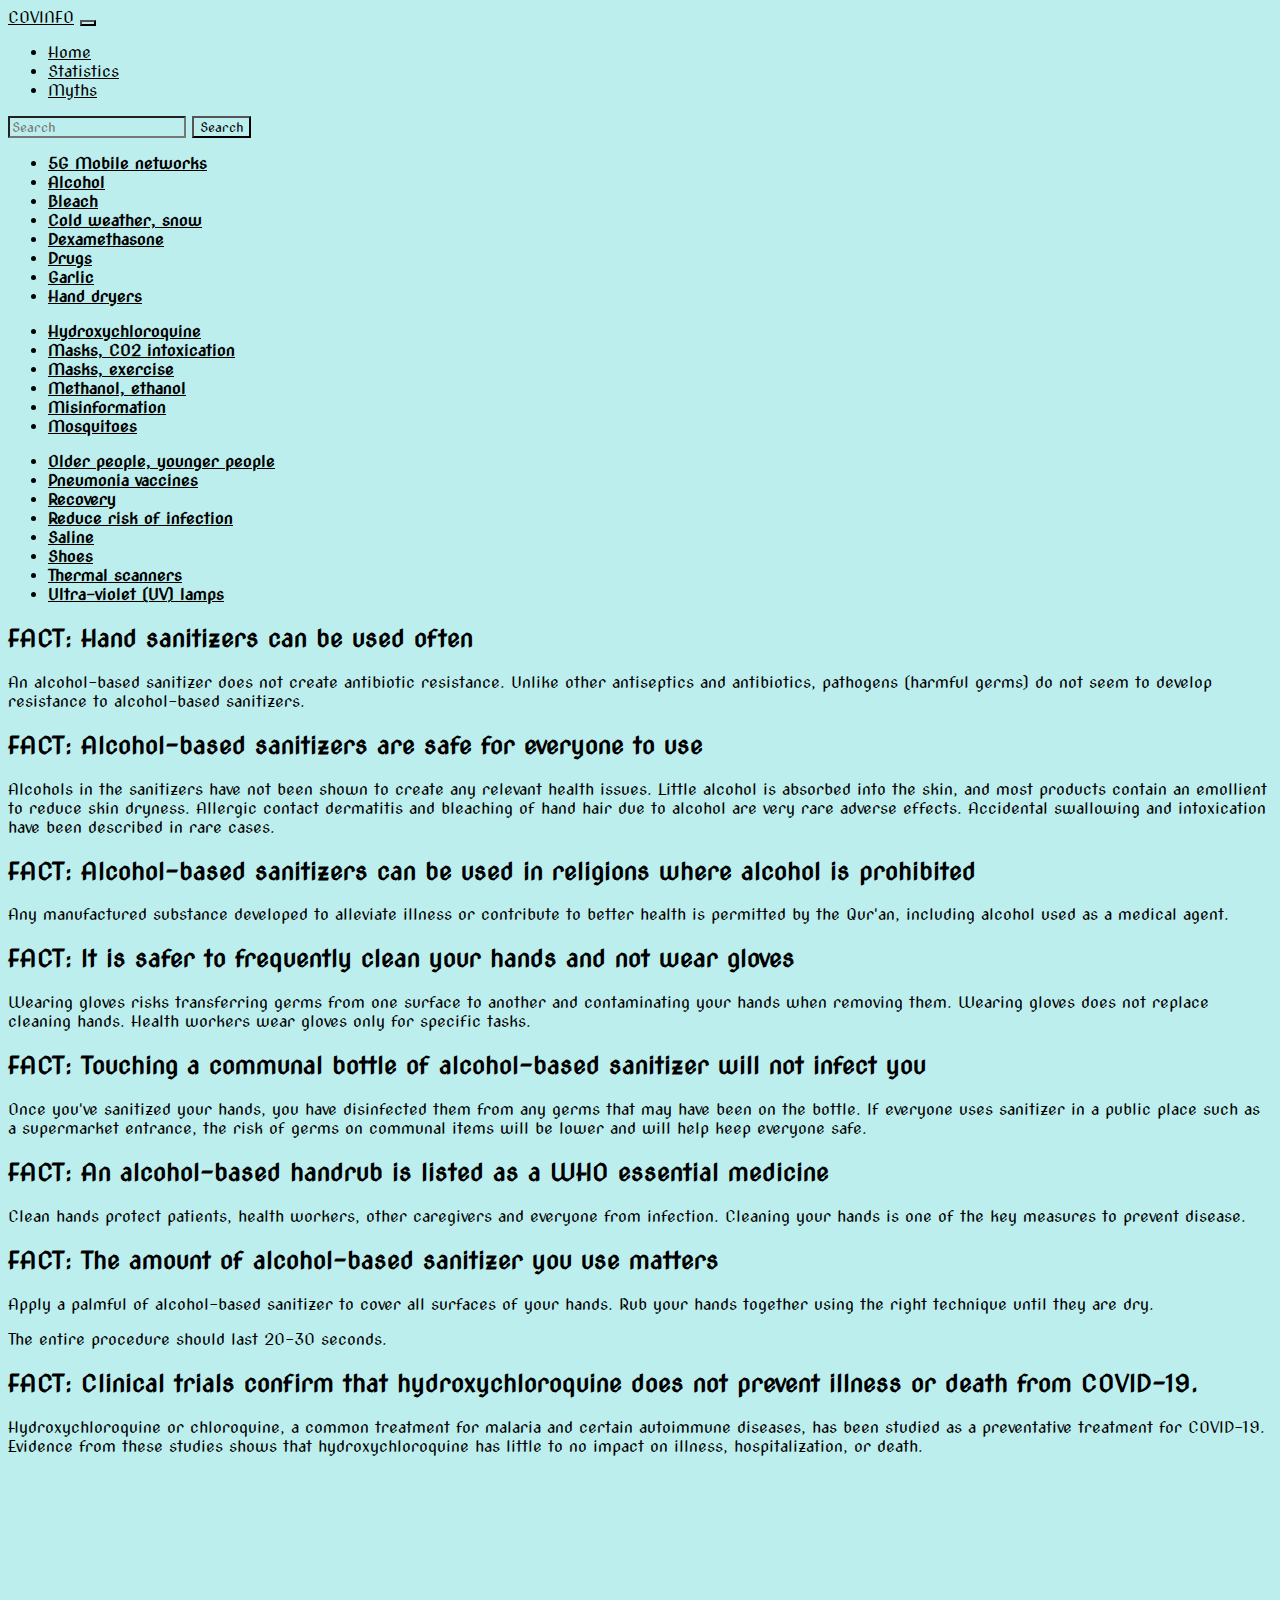
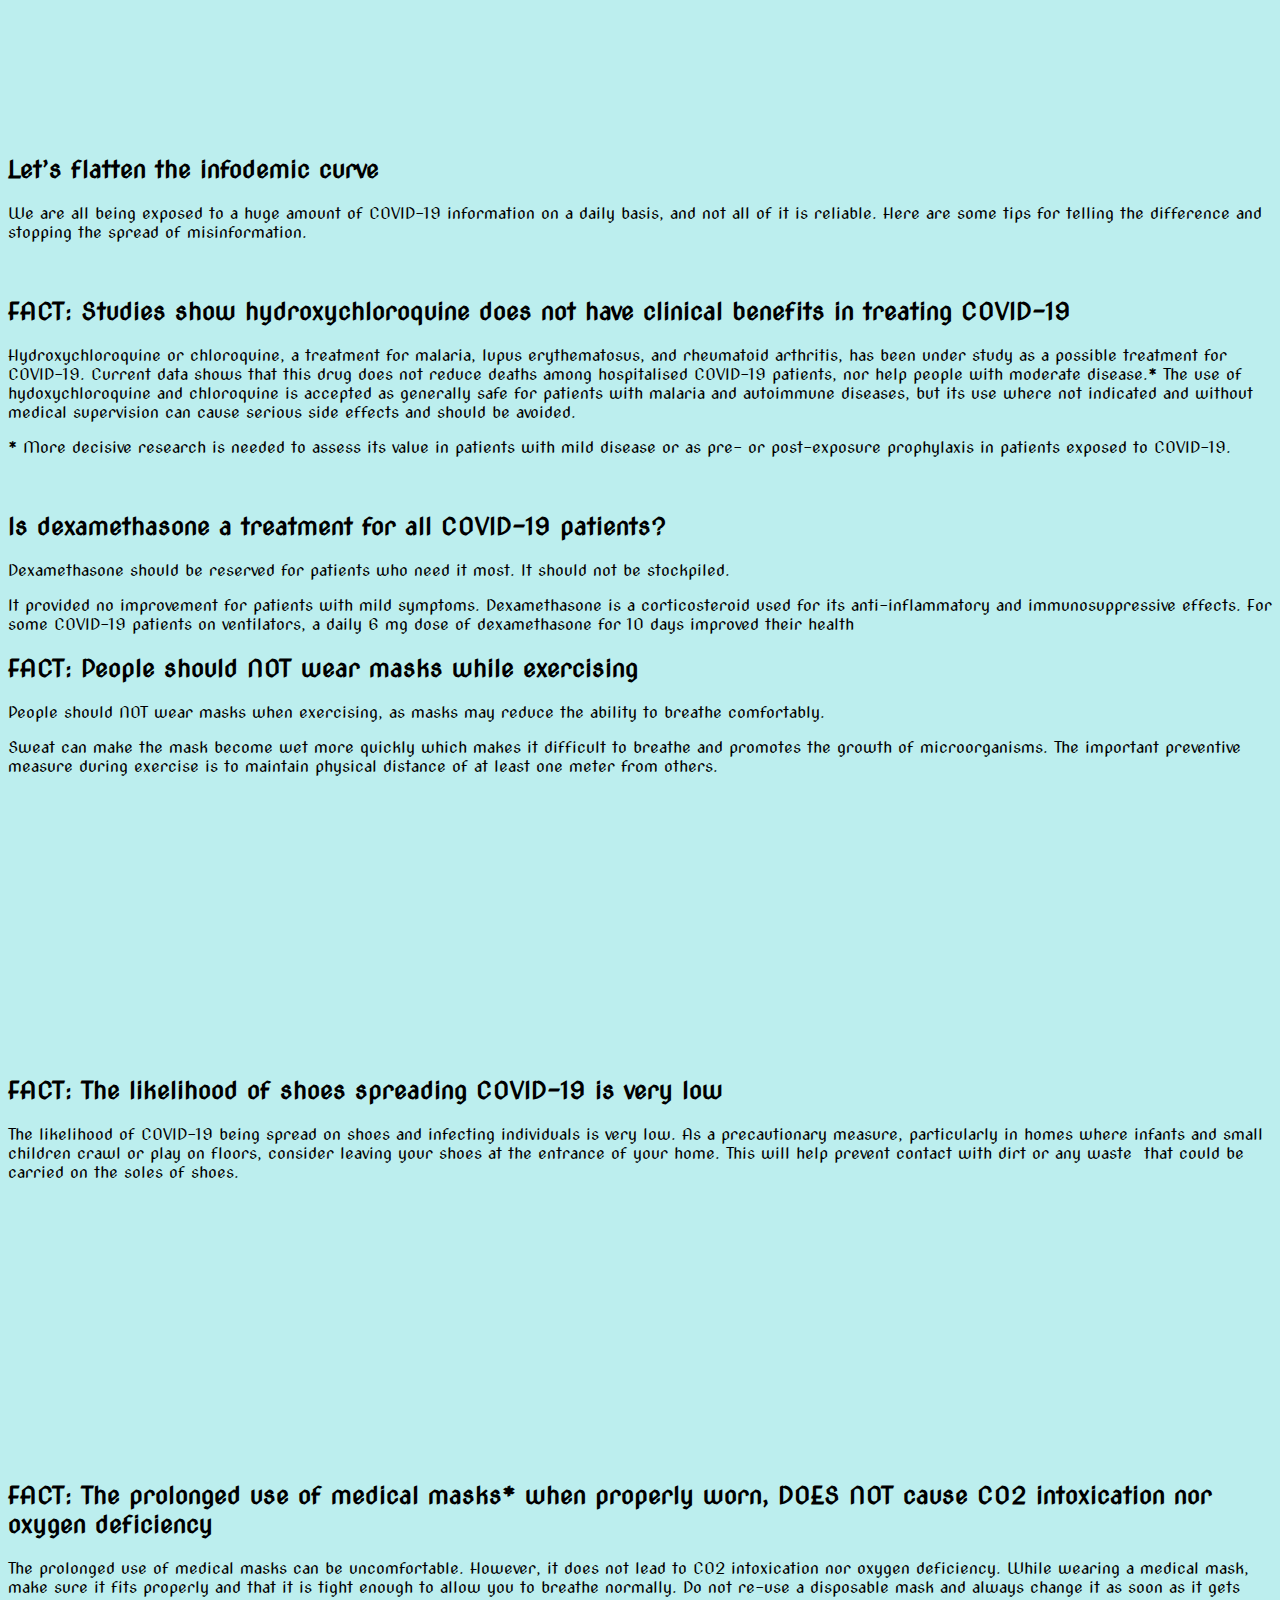
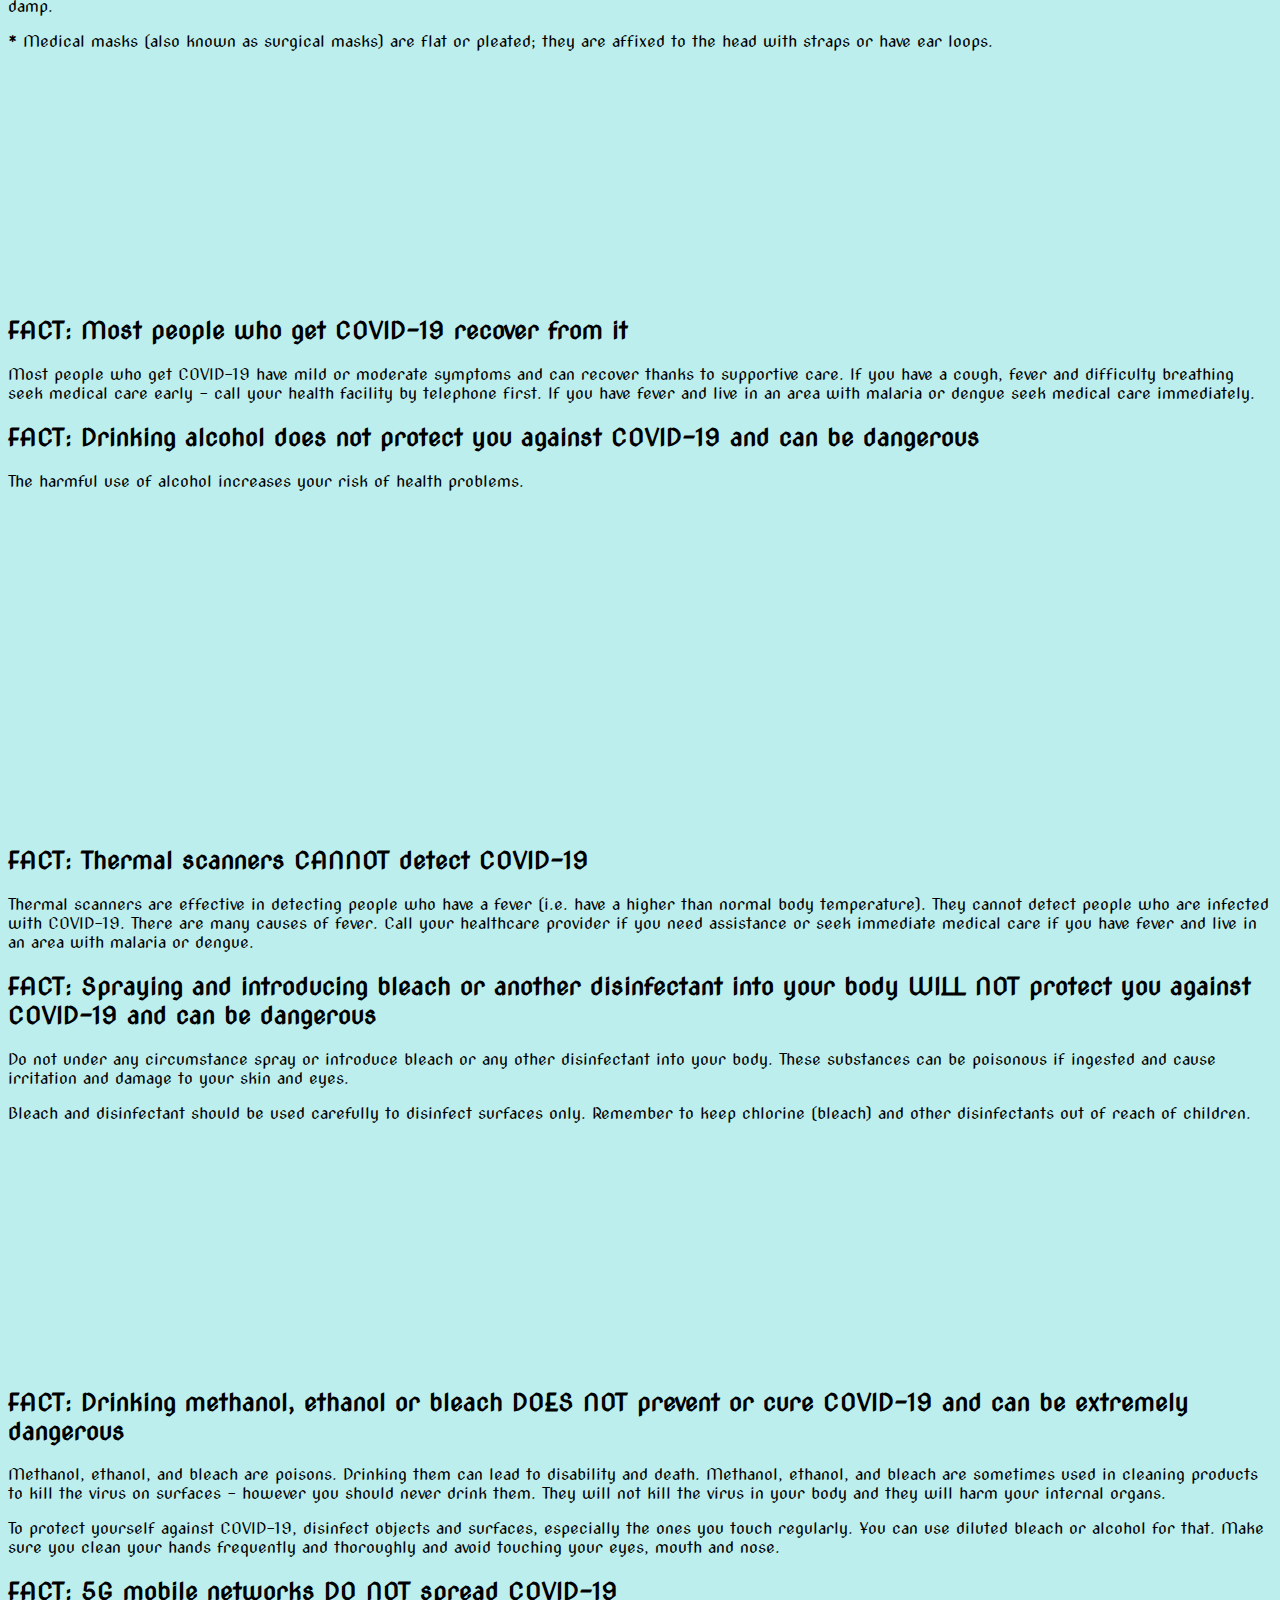
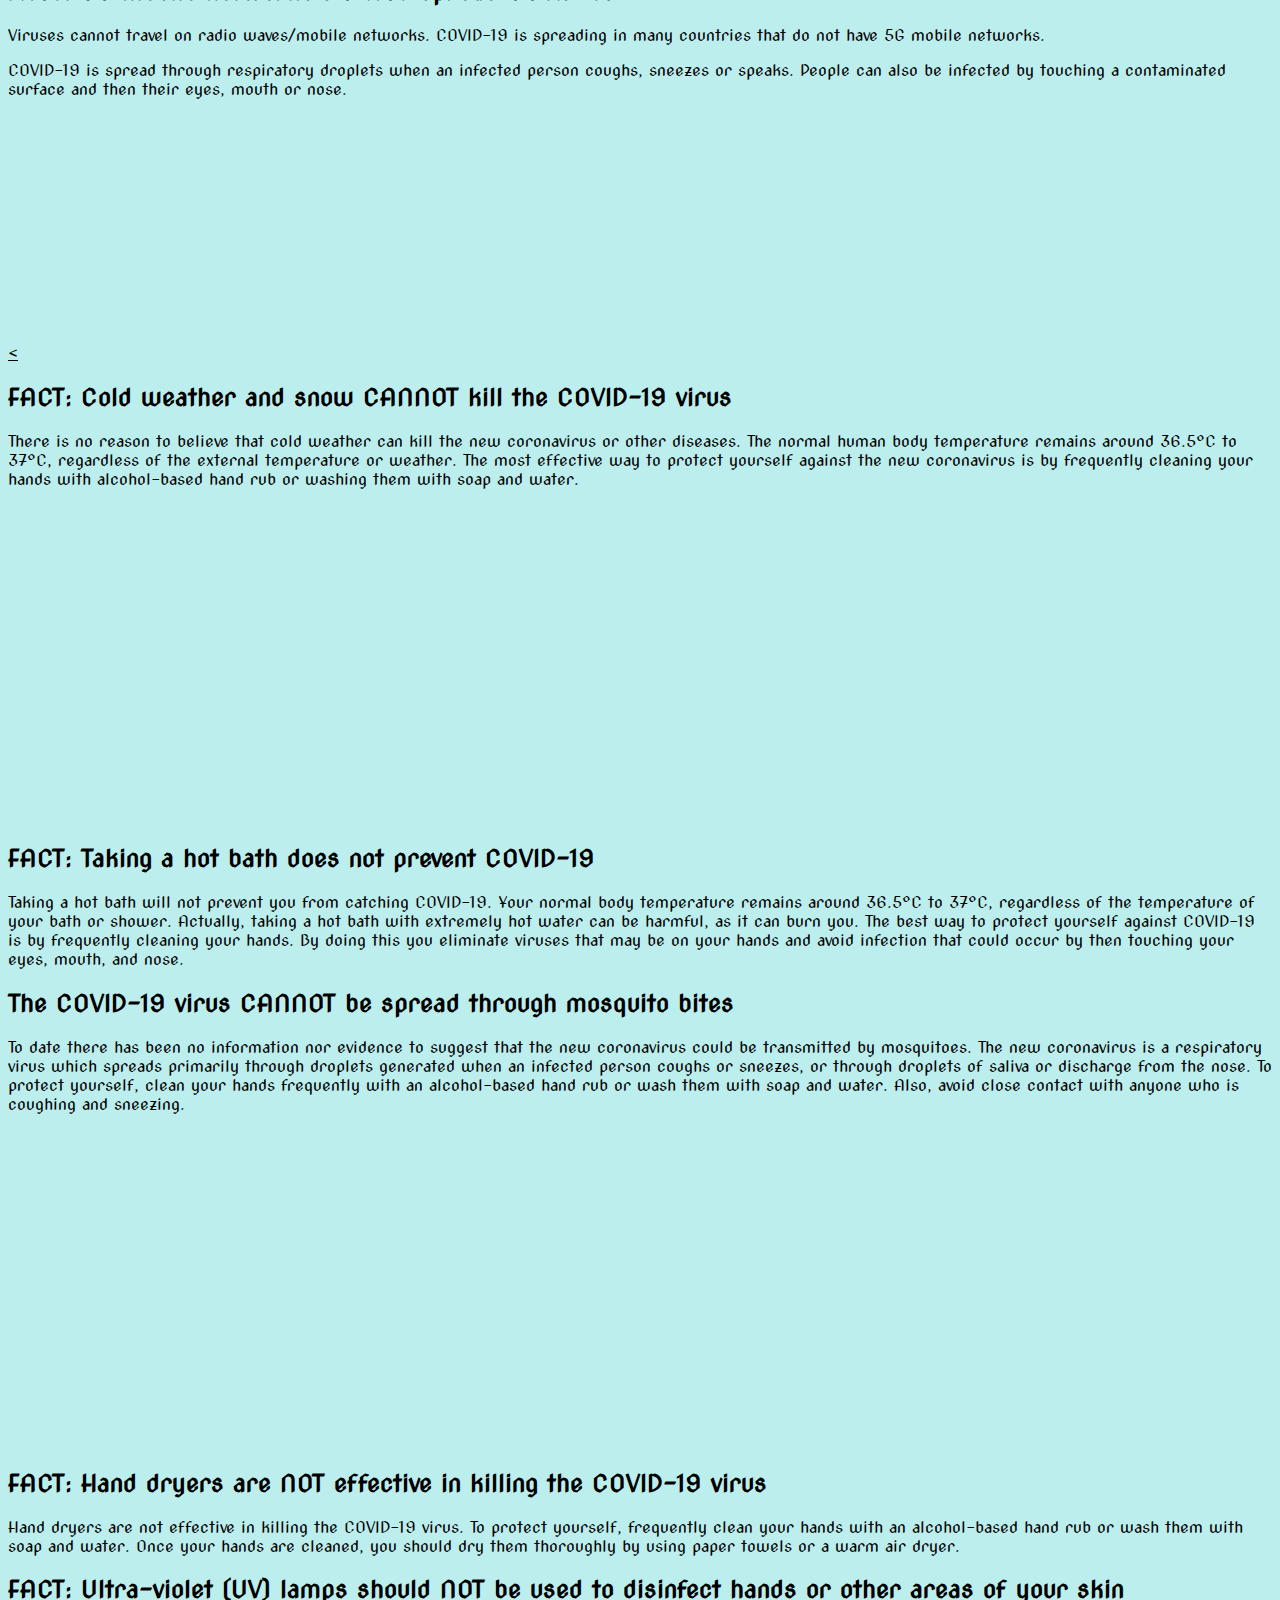
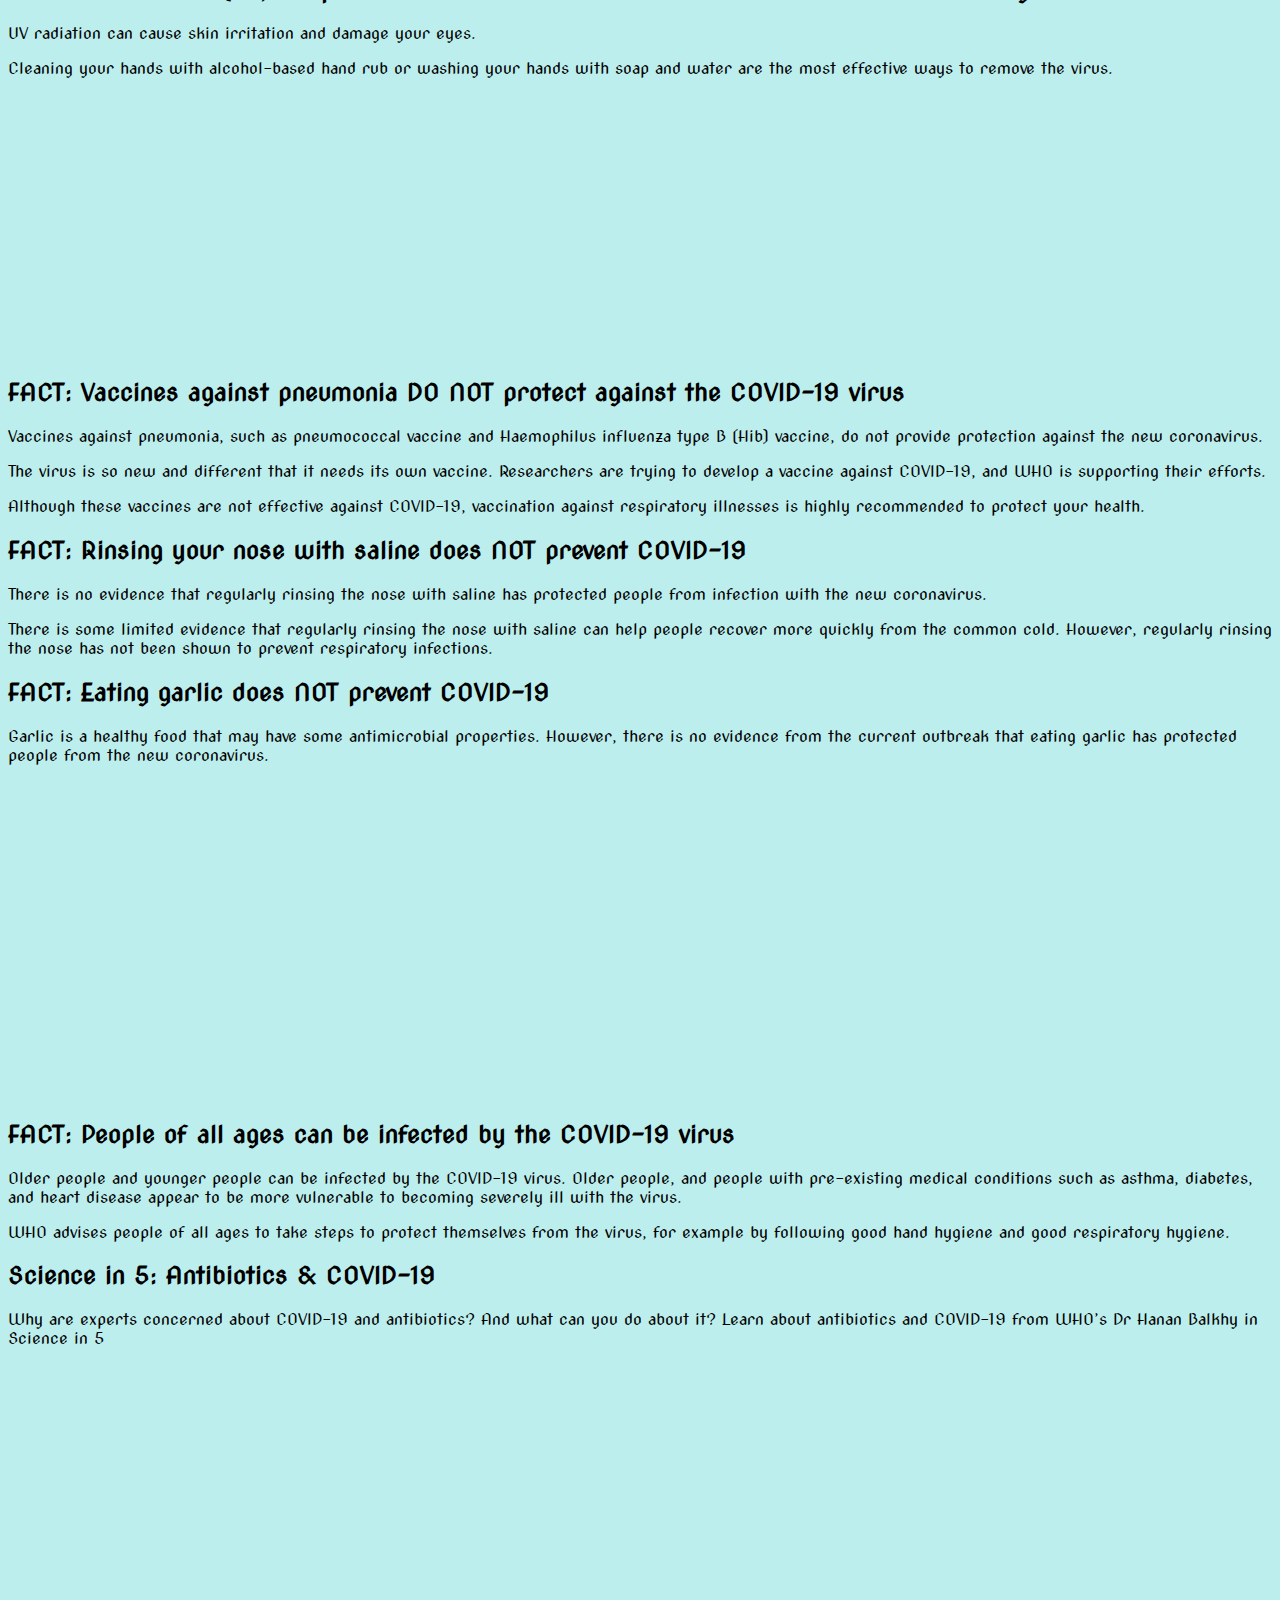
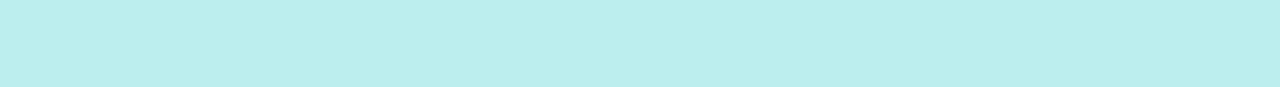
==== myths.html @ 16bdff3b "Add files via upload" ====
<!DOCTYPE html>
<html lang="en">

<head>
    <meta charset="UTF-8">
    <meta http-equiv="X-UA-Compatible" content="IE=edge">
    <meta name="viewport" content="width=device-width, initial-scale=1.0">
    <link rel="preconnect" href="https://fonts.googleapis.com">
<link rel="preconnect" href="https://fonts.gstatic.com" crossorigin>
<link href="https://fonts.googleapis.com/css2?family=Nova+Cut&display=swap" rel="stylesheet">
    <title>Myths</title>
    <style>
        * {
            font-family: 'Nova Cut', cursive;
            background-color: rgb(188, 238, 238);
            color: black;
        }
    </style>
</head>


<body>
    <nav id="complete-nav" class="navbar navbar-expand-lg navbar-light bg-light">
        <div id="nav-container" class="container-fluid">
          <!-- <img class="logo"
                src="img/coronavirus.jpg"> -->
          <a class="nav-brand navbar-brand" href="#">COVINFO</a>
          <button class="navbar-toggler" type="button" data-bs-toggle="collapse" data-bs-target="#navbarSupportedContent"
            aria-controls="navbarSupportedContent" aria-expanded="false" aria-label="Toggle navigation">
            <span class="navbar-toggler-icon"></span>
          </button>
          <div class="collapse navbar-collapse justify-content-end" id="navbarSupportedContent">
            <ul id="nav-list" class="navbar-nav">
              <li class="nav-item">
                <a class="nav-link active" aria-current="page" href="#">Home</a>
              </li>
              <li class="nav-item">
                <a class="nav-link" href="#">Statistics</a>
              </li>
              <li class="nav-item">
                <a class="nav-link" href="/myths.html">Myths</a>
              </li>
              <!--<li class="nav-item dropdown">
                      <a class="nav-link dropdown-toggle" href="#" id="navbarDropdown" role="button" data-bs-toggle="dropdown" aria-expanded="false">
                        Dropdown
                      </a>
                      <ul class="dropdown-menu" aria-labelledby="navbarDropdown">
                        <li><a class="dropdown-item" href="#">Action</a></li>
                        <li><a class="dropdown-item" href="#">Another action</a></li>
                        <li><hr class="dropdown-divider"></li>
                        <li><a class="dropdown-item" href="#">Something else here</a></li>
                      </ul>
                        </li> 
                    <li class="nav-item">
                      <a class="nav-link disabled" href="#" tabindex="-1" aria-disabled="true">Disabled</a>
                    </li> -->
            </ul>
            <form id="search-bar" class="d-flex bootstrap-overrides">
              <input class="form-control me-2" type="search" placeholder="Search" aria-label="Search">
              <button class="btn btn-outline-success" type="submit">Search</button>
            </form>
          </div>
        </div>
      </nav>
    <div class = "mythss">

    
    <div class="row" data-sf-element="Row">
        <div id="PageContent_C003_Col00" class="sf_colsIn col-md-1 empty" data-sf-element="Column 1"
            data-placeholder-label="Column 1"></div>
        <div id="PageContent_C003_Col01" class="sf_colsIn col-md-10" data-sf-element="Column 2"
            data-placeholder-label="Column 2">
            <div class="row" data-sf-element="Row">
                <div id="PageContent_C148_Col00" class="sf_colsIn col-md-6" data-sf-element="Column 1"
                    data-placeholder-label="Column 1">


                    <div class="sf-content-block content-block">
                        <div>
                       
                        </div>

                    </div>

                </div>
                <div id="PageContent_C148_Col01" class="sf_colsIn col-md-6" data-sf-element="Column 2"
                    data-placeholder-label="Column 2">


                    <div class="list-view matching-height highlight-widget title-only bg-light">
                        <div class="list-view--item highlight-widget--content matching-height--item" style="">
                            <a href="https://www.who.int/campaigns/connecting-the-world-to-combat-coronavirus/how-to-report-misinformation-online"
                                class="link-container" aria-label="How to report misinformation" role="link">
                                <div class="info">
                                    <div class="flex-row">
                                        <div class="flex-col flex-col-12">
                                        </div>
                                    </div>

                                </div>

                            </a>
                        </div>
                    </div>

                </div>
            </div>
            <div class="row" data-sf-element="Row">
                <div id="PageContent_C127_Col00" class="sf_colsIn col-md-4" data-sf-element="Column 1"
                    data-placeholder-label="Column 1">


                    <div class="sf-content-block content-block">
                        <div>
                            <ul>
                                <li><a data-sf-ec-immutable="" href="#5g"><strong>5G Mobile networks</strong></a></li>
                                <li><strong><a data-sf-ec-immutable="" href="#alcohol">Alcohol</a></strong></li>
                
                                <li><strong><a data-sf-ec-immutable="" href="#bleach">Bleach</a></strong></li>
                                <li><strong><a data-sf-ec-immutable="" href="#cold-weather">Cold weather,
                                            snow</a></strong></li>
                                <li><strong><a
                                            href="/emergencies/diseases/novel-coronavirus-2019/advice-for-public/myth-busters#dexamethasone">Dexamethasone</a></strong>
                                </li>
                                <li><strong><a data-sf-ec-immutable="" href="#drugs">Drugs</a></strong></li>
                                <li><strong><a data-sf-ec-immutable="" href="#garlic">Garlic</a></strong></li>
                                <li><strong><a data-sf-ec-immutable="" href="#hand-dryers">Hand dryers</a></strong></li>
                    
                                </li>
                            </ul>
                        </div>

                    </div>

                </div>
                <div id="PageContent_C127_Col01" class="sf_colsIn col-md-4" data-sf-element="Column 2"
                    data-placeholder-label="Column 2">


                    <div class="sf-content-block content-block">
                        <div>
                            <p></p>
                            <p></p>
                            <ul>
                                
                               
                                
                                <li><strong><a data-sf-ec-immutable=""
                                            href="#chloroquine">Hydroxychloroquine</a></strong></li>
                                <li><strong><a data-sf-ec-immutable="" href="#oxygen">Masks, CO2
                                            intoxication</a></strong></li>
                                <li><strong><a data-sf-ec-immutable="" href="#exercising">Masks, exercise</a></strong>
                                </li>
                                <li><strong><a data-sf-ec-immutable="" href="#methanol">Methanol, ethanol</a></strong>
                                </li>
                                <li><strong><a
                                            href="/emergencies/diseases/novel-coronavirus-2019/advice-for-public/myth-busters#misinformation">Misinformation</a></strong>
                                </li>
                                <li><strong><a data-sf-ec-immutable="" href="#mosquito-bites">Mosquitoes</a></strong>
                                </li>
                            </ul>
                            <p></p>
                            <p></p>
                        </div>

                    </div>

                </div>
                <div id="PageContent_C127_Col02" class="sf_colsIn col-md-4" data-sf-element="Column 3"
                    data-placeholder-label="Column 3">


                    <div class="sf-content-block content-block">
                        <div>
                            <ul>
                                <li><strong><a data-sf-ec-immutable="" href="#older-people">Older people, younger
                                            people</a></strong></li>
                                <li><strong><a data-sf-ec-immutable="" href="#vaccines">Pneumonia vaccines</a></strong>
                                </li>
                                <li><strong><a data-sf-ec-immutable="" href="#recovery">Recovery</a></strong></li>
                                <li><strong></strong><a
                                        href="/emergencies/diseases/novel-coronavirus-2019/advice-for-public/myth-busters#infection"><strong>Reduce
                                            risk of infection</strong></a></li>
                                <li><strong><a data-sf-ec-immutable="" href="#saline">Saline</a></strong></li>
                                <li><strong><a data-sf-ec-immutable="" href="#shoes">Shoes</a></strong></li>
                            
                                </li>
                               
        
                                <li><strong><a data-sf-ec-immutable="" href="#thermal-scanners">Thermal
                                            scanners</a></strong></li>
                                <li><strong><a data-sf-ec-immutable="" href="#uv">Ultra-violet (UV) lamps</a></strong>
                                </li>
                                
                            </ul>
                        </div>

                    </div>

                </div>
            </div>



            <div class="sf-content-block content-block">
                <div>
                    <h2>FACT: Hand sanitizers can be used often</h2>
                    <p>An alcohol-based sanitizer does not create antibiotic resistance. Unlike other antiseptics and
                        antibiotics, pathogens (harmful germs) do not seem to develop resistance to alcohol-based
                        sanitizers. </p>
                </div>

            </div>


            <div class="sf-content-block content-block">
                <div>
                    <h2>FACT: Alcohol-based sanitizers are safe for everyone to use</h2>
                    <p>Alcohols in the sanitizers have not been shown to create any relevant health issues. Little
                        alcohol is absorbed into the skin, and most products contain an emollient to reduce skin
                        dryness. Allergic contact dermatitis and bleaching of hand hair due to alcohol are very rare
                        adverse effects. Accidental swallowing and intoxication have been described in rare cases. </p>
                </div>

            </div>


            <div class="sf-content-block content-block">
                <div>
                    <h2>FACT: Alcohol-based sanitizers can be used in religions where alcohol is prohibited</h2>
                    <p>Any manufactured substance developed to alleviate illness or contribute to better health is
                        permitted by the Qur'an, including alcohol used as a medical agent.&nbsp;</p>
                </div>

            </div>


            <div class="row" data-sf-element="Row">
                <div id="PageContent_C156_Col00" class="sf_colsIn col-md-12" data-sf-element="Column 1"
                    data-placeholder-label="Column 1">


                    <div class="sf-content-block content-block">
                        <div>
                            <h2>FACT: It is safer to frequently clean your hands and not wear gloves</h2>
                            <p>Wearing gloves risks transferring germs from one surface to another and contaminating
                                your hands when removing them. Wearing gloves does not replace cleaning hands. Health
                                workers wear gloves only for specific tasks. </p>
                        </div>

                    </div>



                    <div class="sf-content-block content-block">
                        <div>
                            <h2>FACT: Touching a communal bottle of alcohol-based sanitizer will not infect you</h2>
                            <p>Once you've sanitized your hands, you have disinfected them from any germs that may have
                                been on the bottle. If everyone uses sanitizer in a public place such as a supermarket
                                entrance, the risk of germs on communal items will be lower and will help keep everyone
                                safe. </p>
                        </div>

                    </div>




                    <div class="sf-content-block content-block">
                        <div>
                            <h2>FACT: An alcohol-based handrub is listed as a WHO essential medicine</h2>
                            <p>Clean hands protect patients, health workers, other caregivers and everyone from
                                infection. Cleaning your hands is one of the key measures to prevent disease.&nbsp;</p>
                        </div>

                    </div>




                    <div class="sf-content-block content-block">
                        <div>
                            <h2>FACT: The amount of alcohol-based sanitizer you use matters</h2>
                            <p>Apply a palmful of alcohol-based sanitizer to cover all surfaces of your hands. Rub your
                                hands together using the right technique until they are dry.</p>
                            <p>The entire procedure should last 20-30 seconds. </p>
                        </div>

                    </div>





                    <div class="sf-content-block content-block">
                        <div>
                            <h2 id="misinformation" name="misinformation">FACT: Clinical trials confirm that
                                hydroxychloroquine does not prevent illness or death from COVID-19.</h2>
                            <p>Hydroxychloroquine or chloroquine, a common treatment for malaria and certain autoimmune
                                diseases, has been studied as a preventative treatment for COVID-19. Evidence from these
                                studies shows that hydroxychloroquine has little to no impact on illness,
                                hospitalization, or death.&nbsp;</p>
                            <p>&nbsp;</p>
                        </div>

                    </div>

                    <div class="row" data-sf-element="Row">
                        <div id="PageContent_C210_Col00" class="sf_colsIn col-md-6" data-sf-element="Column 1"
                            data-placeholder-label="Column 1">

                          
                        </div>
                        <div id="PageContent_C210_Col01" class="sf_colsIn col-md-6" data-sf-element="Column 2"
                            data-placeholder-label="Column 2">


                            <div class="sf-content-block content-block">
                                <div>
                                    <p><iframe src="https://www.youtube.com/embed/XJC1f7F4qtc"
                                            allow="accelerometer; autoplay; clipboard-write; encrypted-media; gyroscope; picture-in-picture"
                                            allowfullscreen="" title="WHO's Science in 5 on COVID-19 - Ventilation"
                                            width="560" height="225" frameborder="0">&nbsp;</iframe></p>
                                </div>

                            </div>

                        </div>
                    </div>



                    <div class="sf-content-block content-block">
                        <div>
                            <h2 id="misinformation" name="misinformation">Let’s flatten the infodemic curve</h2>
                            <p>We are all being exposed to a huge amount of COVID-19 information on a daily basis, and
                                not all of it is reliable. Here are some tips for telling the difference and stopping
                                the spread of misinformation.</p>
                            <p>&nbsp;</p>
                        </div>

                    </div>





            <div class="row" data-sf-element="Row">
                <div id="PageContent_C157_Col00" class="sf_colsIn col-md-12" data-sf-element="Column 1"
                    data-placeholder-label="Column 1">
                    <div class="row" data-sf-element="Row">
                        <div id="PageContent_C158_Col00" class="sf_colsIn col-md-12" data-sf-element="Column 1"
                            data-placeholder-label="Column 1">


                            <div class="sf-content-block content-block">
                                <div>
                                    <h2 id="hydroxychloroquine" name="hydroxychloroquine">FACT: Studies show
                                        hydroxychloroquine does not have clinical benefits in treating COVID-19</h2>
                                    <p>Hydroxychloroquine or chloroquine, a treatment for malaria, lupus erythematosus,
                                        and rheumatoid arthritis, has been under study as a possible treatment for
                                        COVID-19. Current data shows that this drug does not reduce deaths among
                                        hospitalised COVID-19
                                        patients, nor help people with moderate disease.*&nbsp;The use of
                                        hydoxychloroquine and chloroquine is accepted as generally safe for patients
                                        with malaria and autoimmune diseases, but its use where not indicated and
                                        without medical supervision can
                                        cause serious side effects and should be avoided.</p>
                                    <p>* More decisive research is needed to assess its value in patients with mild
                                        disease or as pre- or post-exposure prophylaxis in patients exposed to COVID-19.
                                    </p>
                                    <p>&nbsp;</p>
                                </div>

                            </div>


                                                        <div class="sf-content-block content-block">
                                <div>
                                    <h2 id="dexamethasone" name="dexamethasone">Is dexamethasone a treatment for all
                                        COVID-19 patients?
                                        <o:p></o:p>
                                    </h2>
                                    <p>Dexamethasone should be reserved for patients who need it most. It should not be
                                        stockpiled.
                                        <o:p></o:p>
                                    </p>
                                    <p>It provided no improvement for patients with mild symptoms.&nbsp;Dexamethasone is
                                        a corticosteroid used for its anti-inflammatory and immunosuppressive
                                        effects.&nbsp;For some COVID-19 patients on ventilators, a daily 6 mg dose of
                                        dexamethasone for 10
                                        days improved their health
                                        <o:p></o:p>
                                    </p>
                                </div>

                            </div>


                            



                            <div class="sf-content-block content-block">
                                <div>
                                    <h2 id="exercise" name="exercise">FACT: People should NOT wear masks while
                                        exercising&nbsp; </h2>
                                    <o:p></o:p>
                                    <p>People should NOT wear masks when exercising, as masks may reduce the
                                        ability&nbsp;to&nbsp;breathe comfortably.
                                        <o:p></o:p>
                                    </p>
                                    <p>Sweat can make the mask become wet more quickly which makes it difficult to
                                        breathe and promotes the growth of microorganisms.&nbsp;The important preventive
                                        measure during exercise is to maintain physical distance of at least one meter
                                        from others.
                                        <o:p></o:p>
                                    </p>
                                    <p>&nbsp;</p>
                                </div>

                            </div>
                            <div class="row" data-sf-element="Row">
                                <div id="PageContent_C140_Col00" class="sf_colsIn col-md-6" data-sf-element="Column 1"
                                    data-placeholder-label="Column 1">

                                 

                                </div>
                                <div id="PageContent_C140_Col01" class="sf_colsIn col-md-6" data-sf-element="Column 2"
                                    data-placeholder-label="Column 2">


                                    <div class="sf-content-block content-block">
                                        <div><iframe src="https://www.youtube.com/embed/1_AxGswGnno"
                                                allow="accelerometer; autoplay; encrypted-media; gyroscope; picture-in-picture"
                                                title="People should NOT wear masks while exercising" width="560"
                                                height="225" frameborder="0"></iframe></div>

                                    </div>

                                </div>
                            </div>



                            <div class="list-view matching-height highlight-widget title-only bg-light">
                                <div class="list-view--item highlight-widget--content matching-height--item" style="">
                                    <a href="https://www.who.int/images/default-source/health-topics/coronavirus/myth-busters/mythbuster---masks-and-exercise.png"
                                        class="link-container" aria-label="Download and share" role="link">
                                        <div class="info">
                                            <div class="flex-row">
                                                <div class="flex-col flex-col-12">
                                                </div>
                                            </div>

                                            

                                        </div>

                                    </a>
                                </div>
                            </div>



                            

                </div>
            </div>
            <div class="row" data-sf-element="Row">
                <div id="PageContent_C159_Col00" class="sf_colsIn col-md-12" data-sf-element="Column 1"
                    data-placeholder-label="Column 1">


                    <div class="sf-content-block content-block">
                        <div>
                            <h2 id="shoes" name="shoes"><strong>FACT: The likelihood of shoes spreading COVID-19 is very
                                    low</strong></h2>
                            <p>The likelihood of COVID-19 being spread on shoes and infecting individuals is very low.
                                As a precautionary measure, particularly in homes where infants and small children crawl
                                or play on floors, consider leaving your shoes at the entrance of your home.
                                This will help prevent contact with dirt or any waste &nbsp;that could be carried on the
                                soles of shoes.</p>
                            <p>&nbsp;</p>
                        </div>

                    </div>
                    <div class="row" data-sf-element="Row">
                        <div id="PageContent_C142_Col00" class="sf_colsIn col-md-6" data-sf-element="Column 1"
                            data-placeholder-label="Column 1">

                           

                        </div>
                        <div id="PageContent_C142_Col01" class="sf_colsIn col-md-6" data-sf-element="Column 2"
                            data-placeholder-label="Column 2">


                            <div class="sf-content-block content-block">
                                <div><iframe src="https://www.youtube.com/embed/yLSHNV4pSwc"
                                        allow="accelerometer; autoplay; encrypted-media; gyroscope; picture-in-picture"
                                        title="The likelihood of shoes spreading COVID-19 is very low" width="560"
                                        height="225" frameborder="0"></iframe></div>

                            </div>

                        </div>
                    </div>



                    <div class="list-view matching-height highlight-widget title-only bg-light">
                        <div class="list-view--item highlight-widget--content matching-height--item" style="">
                            <a href="https://www.who.int/images/default-source/health-topics/coronavirus/myth-busters/mythbusters---shoes.png"
                                class="link-container" aria-label="Download and share" role="link">
                                <div class="info">
                                    <div class="flex-row">
                                        <div class="flex-col flex-col-12">
                                        </div>
                                    </div>

                                    <p class="heading text-underline"></p>

                                </div>

                            </a>
                        </div>
                    </div>

                </div>
            </div>
            
            <div class="row" data-sf-element="Row">
                <div id="PageContent_C161_Col00" class="sf_colsIn col-md-12" data-sf-element="Column 1"
                    data-placeholder-label="Column 1">


                    <div class="sf-content-block content-block">
                        <div>
                            <h2 id="oxygen" name="oxygen">FACT: The prolonged use of medical masks* when properly worn,
                                DOES NOT cause CO2 intoxication nor oxygen deficiency</h2>
                            <p>The prolonged use of medical masks can be uncomfortable. However, it does not lead to CO2
                                intoxication nor oxygen deficiency. While wearing a medical mask, make sure it fits
                                properly and that it is tight enough to allow you to breathe normally. Do not
                                re-use a disposable mask and always change it as soon as it gets damp.</p>
                            <p>* Medical masks (also known as surgical masks) are flat or pleated; they are affixed to
                                the head with straps or have ear loops.</p>
                        </div>

                    </div>
                    <div class="row" data-sf-element="Row">
                        <div id="PageContent_C146_Col00" class="sf_colsIn col-md-6" data-sf-element="Column 1"
                            data-placeholder-label="Column 1">

                          
                        </div>
                        <div id="PageContent_C146_Col01" class="sf_colsIn col-md-6" data-sf-element="Column 2"
                            data-placeholder-label="Column 2">


                            <div class="sf-content-block content-block">
                                <div><iframe src="https://www.youtube.com/embed/l33a25lchT8"
                                        allow="accelerometer; autoplay; encrypted-media; gyroscope; picture-in-picture"
                                        title="Use of medical masks when properly worn DOESN'T cause CO2 intoxication nor oxygen deficiency"
                                        width="560" height="225" frameborder="0"></iframe></div>

                            </div>

                        </div>
                    </div>



                    <div class="list-view matching-height highlight-widget title-only bg-light">
                        <div class="list-view--item highlight-widget--content matching-height--item" style="">
                            <a href="https://www.who.int/images/default-source/health-topics/coronavirus/myth-busters/mythbuster-masks"
                                class="link-container" aria-label="Download and share" role="link">
                                <div class="info">
                                    <div class="flex-row">
                                        <div class="flex-col flex-col-12">
                                        </div>
                                    </div>

                                    

                                </div>

                            </a>
                        </div>
                    </div>

                </div>
            </div>
            <div class="row" data-sf-element="Row">
                <div id="PageContent_C162_Col00" class="sf_colsIn col-md-12" data-sf-element="Column 1"
                    data-placeholder-label="Column 1">


                    <div class="sf-content-block content-block">
                        <div>
                            <h2 id="recovery" name="recovery">FACT: Most people who get COVID-19 recover from it</h2>
                            <p>Most people who get COVID-19 have mild or moderate symptoms and can recover thanks to
                                supportive care. If you have a cough, fever and difficulty breathing seek medical care
                                early - call your health facility by telephone first. If you have fever and live
                                in an area with malaria or dengue seek medical care immediately.</p>
                        </div>

                    </div>


                </div>
            </div>
            <div class="row" data-sf-element="Row">
                <div id="PageContent_C163_Col00" class="sf_colsIn col-md-12" data-sf-element="Column 1"
                    data-placeholder-label="Column 1">


                    <div class="sf-content-block content-block">
                        <div>
                            <h2 id="alcohol" name="alcohol">FACT: Drinking alcohol does not protect you against COVID-19
                                and can be dangerous</h2>
                            <p>The harmful use of alcohol increases your risk of health problems.</p>
                        </div>

                    </div>
                    <div class="row" data-sf-element="Row">
                        <div id="PageContent_C187_Col00" class="sf_colsIn col-md-6" data-sf-element="Column 1"
                            data-placeholder-label="Column 1">

                        </div>
                        <div id="PageContent_C187_Col01" class="sf_colsIn col-md-6" data-sf-element="Column 2"
                            data-placeholder-label="Column 2">


                            <div class="sf-content-block content-block">
                                <div><iframe src="https://www.youtube.com/embed/Rr6ABy2Kf_Y"
                                        allow="accelerometer; autoplay; clipboard-write; encrypted-media; gyroscope; picture-in-picture"
                                        allowfullscreen="" title="WHO's Science in 5 on COVID-19 - Mythbusters"
                                        width="560" height="315" frameborder="0"></iframe></div>

                            </div>

                        </div>
                    </div>



                    <div class="list-view matching-height highlight-widget title-only bg-light">
                        <div class="list-view--item highlight-widget--content matching-height--item" style="">
                            <a href="https://www.who.int/images/default-source/health-topics/coronavirus/eng-mythbusting-ncov-(79).png?sfvrsn=86f79761_2"
                                class="link-container" aria-label="Download and share" role="link">
                                <div class="info">
                                    <div class="flex-row">
                                        <div class="flex-col flex-col-12">
                                        </div>
                                    </div>

                                    

                                </div>

                            </a>
                        </div>
                    </div>

                </div>
            </div>
            <div class="row" data-sf-element="Row">
                <div id="PageContent_C164_Col00" class="sf_colsIn col-md-12" data-sf-element="Column 1"
                    data-placeholder-label="Column 1">


                    <div class="sf-content-block content-block">
                        <div>
                            <h2 id="thermal-scanners" name="thermal-scanners">FACT: Thermal scanners CANNOT detect
                                COVID-19</h2>
                            <p>Thermal scanners are effective in detecting people who have a fever (i.e. have a higher
                                than normal body temperature). They cannot detect people who are infected with COVID-19.
                                There are many causes of fever. Call your healthcare provider if you need
                                assistance or seek immediate medical care if you have fever and live in an area with
                                malaria or dengue.</p>
                        </div>

                    </div>


                                </div>
            <div class="row" data-sf-element="Row">
                <div id="PageContent_C165_Col00" class="sf_colsIn col-md-12 empty" data-sf-element="Column 1"
                    data-placeholder-label="Column 1"></div>
            </div>
            
            
            <div class="row" data-sf-element="Row">
                <div id="PageContent_C168_Col00" class="sf_colsIn col-md-12" data-sf-element="Column 1"
                    data-placeholder-label="Column 1">


                    <div class="sf-content-block content-block">
                        <div>
                            <h2 id="bleach" name="bleach">FACT: Spraying and introducing bleach or another disinfectant
                                into your body WILL NOT protect you against COVID-19&nbsp;and can be dangerous</h2>
                            <p>Do not under any circumstance spray or introduce bleach or any other disinfectant into
                                your body. These substances can be poisonous if ingested and cause irritation and damage
                                to your skin and eyes.<br></p>
                            <p>Bleach and disinfectant should be used carefully to disinfect surfaces only. Remember to
                                keep chlorine (bleach) and other disinfectants out of reach of children.</p>
                        </div>

                    </div>
                    <div class="row" data-sf-element="Row">
                        <div id="PageContent_C130_Col00" class="sf_colsIn col-md-6" data-sf-element="Column 1"
                            data-placeholder-label="Column 1">

                        </div>
                        <div id="PageContent_C130_Col01" class="sf_colsIn col-md-6" data-sf-element="Column 2"
                            data-placeholder-label="Column 2">


                            <div class="sf-content-block content-block">
                                <div><iframe src="https://www.youtube.com/embed/oRyuOLP5xUE"
                                        allow="accelerometer; autoplay; encrypted-media; gyroscope; picture-in-picture"
                                        title="Coronavirus mythbusters: Spraying and introducing bleach into your body WON'T protect you"
                                        width="560" height="225" frameborder="0"></iframe></div>

                            </div>

                        </div>
                    </div>

                </div>
            </div>



            <div class="list-view matching-height highlight-widget title-only bg-light">
                <div class="list-view--item highlight-widget--content matching-height--item" style="">
                    <a href="https://www.who.int/images/default-source/health-topics/coronavirus/myth-busters/web-mythbusters/28.tmb-1920v.png"
                        class="link-container" aria-label="Download and share" role="link">
                        <div class="info">
                            <div class="flex-row">
                                <div class="flex-col flex-col-12">
                                </div>
                            </div>

                          

                        </div>

                    </a>
                </div>
            </div>
            <div class="row" data-sf-element="Row">
                <div id="PageContent_C169_Col00" class="sf_colsIn col-md-12" data-sf-element="Column 1"
                    data-placeholder-label="Column 1">


                    <div class="sf-content-block content-block">
                        <div>
                            <h2 id="methanol" name="methanol">FACT: Drinking methanol, ethanol or bleach DOES NOT
                                prevent or cure COVID-19 and can be extremely dangerous</h2>
                            <p>Methanol, ethanol, and bleach are poisons. Drinking them can lead to disability and
                                death. Methanol, ethanol, and bleach are sometimes used in cleaning products to kill the
                                virus on surfaces – however you should never drink them. They will not kill
                                the virus in your body and they will harm your internal organs.</p>
                            <p>To protect yourself against COVID-19, disinfect objects and surfaces, especially the ones
                                you touch regularly. You can use diluted bleach or alcohol for that. Make sure you clean
                                your hands frequently and thoroughly and avoid touching your eyes, mouth
                                and nose.</p>
                        </div>

                    </div>




                </div>
            </div>
            <div class="row" data-sf-element="Row">
                <div id="PageContent_C170_Col00" class="sf_colsIn col-md-12" data-sf-element="Column 1"
                    data-placeholder-label="Column 1">


                    <div class="sf-content-block content-block">
                        <div>
                            <h2 id="5g" name="5g">FACT: 5G mobile networks DO NOT spread COVID-19</h2>
                            <p>Viruses cannot travel on radio waves/mobile networks.&nbsp;<span
                                    style="background-color:transparent;text-align:inherit;text-transform:inherit;white-space:inherit;word-spacing:normal;caret-color:auto;">COVID-19
                                    is spreading in many countries that do not have 5G mobile networks. </span></p>
                            <p><span
                                    style="background-color:transparent;text-align:inherit;text-transform:inherit;white-space:inherit;word-spacing:normal;caret-color:auto;">COVID-19
                                    is spread through&nbsp;</span>respiratory<span
                                    style="background-color:transparent;text-align:inherit;text-transform:inherit;white-space:inherit;word-spacing:normal;caret-color:auto;">
                                    droplets when an infected person coughs, sneezes or speaks. People can also be
                                    infected by touching a contaminated surface and then their eyes, mouth or
                                    nose.&nbsp;</span></p>
                        </div>

                    </div>
                    <div class="row" data-sf-element="Row">
                        <div id="PageContent_C132_Col00" class="sf_colsIn col-md-6" data-sf-element="Column 1"
                            data-placeholder-label="Column 1">
                        </div>
                        <div id="PageContent_C132_Col01" class="sf_colsIn col-md-6" data-sf-element="Column 2"
                            data-placeholder-label="Column 2">


                            <div class="sf-content-block content-block">
                                <div><iframe src="https://www.youtube.com/embed/oDE8_4UTuRM"
                                        allow="accelerometer; autoplay; encrypted-media; gyroscope; picture-in-picture"
                                        title="Coronavirus mythbusters: 5G mobile networks DO NOT spread COVID-19"
                                        width="560" height="225" frameborder="0"></iframe></div>

                            </div>

                        </div>
                    </div>



                    <div class="list-view matching-height highlight-widget title-only bg-light">
                        <div class="list-view--item highlight-widget--content matching-height--item" style="">
                            <a href="https://www.who.int/images/default-source/health-topics/coronavirus/myth-busters/web-mythbusters/eng-mythbusting-ncov-(15).tmb-1920v.png"
                                class="link-container" aria-label="Download and share" role="link">
                                <div class="info">
                                    <div class="flex-row">
                                        <div class="flex-col flex-col-12">
                                        </div>
                                    </div>

                                    <
                                </div>

                            </a>
                        </div>
                    </div>

                </div>
            </div>
            
            
            
            <div class="row" data-sf-element="Row">
                <div id="PageContent_C176_Col00" class="sf_colsIn col-md-12" data-sf-element="Column 1"
                    data-placeholder-label="Column 1">


                    <div class="sf-content-block content-block">
                        <div>
                            <h2 id="cold-weather" name="cold-weather">FACT: Cold weather and snow CANNOT kill the
                                COVID-19 virus</h2>
                            <p>There is no reason to believe that cold weather can kill the new coronavirus or other
                                diseases. The normal human body temperature remains around 36.5°C to 37°C, regardless of
                                the external temperature or weather. The most effective way to protect
                                yourself against the new coronavirus is by frequently cleaning your hands with
                                alcohol-based hand rub or washing them with soap and water.</p>
                        </div>

                    </div>
                    <div class="row" data-sf-element="Row">
                        <div id="PageContent_C196_Col00" class="sf_colsIn col-md-6" data-sf-element="Column 1"
                            data-placeholder-label="Column 1">


                           

                        </div>
                        <div id="PageContent_C196_Col01" class="sf_colsIn col-md-6" data-sf-element="Column 2"
                            data-placeholder-label="Column 2">


                            <div class="sf-content-block content-block">
                                <div><iframe src="https://www.youtube.com/embed/Iy1xeIVeRwY"
                                        allow="accelerometer; autoplay; clipboard-write; encrypted-media; gyroscope; picture-in-picture"
                                        allowfullscreen=""
                                        title="WHO's Science in 5 on COVID-19 - Myth busters, episode 3" width="560"
                                        height="315" frameborder="0"></iframe></div>

                            </div>

                        </div>
                    </div>



                    <div class="list-view matching-height highlight-widget title-only bg-light">
                        <div class="list-view--item highlight-widget--content matching-height--item" style="">
                            <a href="https://www.who.int/images/default-source/health-topics/coronavirus/myth-busters/mb-cold-snow.png"
                                class="link-container" aria-label="Download and share" role="link">
                                <div class="info">
                                    <div class="flex-row">
                                        <div class="flex-col flex-col-12">
                                        </div>
                                    </div>

                                    

                                </div>

                            </a>
                        </div>
                    </div>

                </div>
            </div>
            <div class="row" data-sf-element="Row">
                <div id="PageContent_C177_Col00" class="sf_colsIn col-md-12" data-sf-element="Column 1"
                    data-placeholder-label="Column 1">


                    <div class="sf-content-block content-block">
                        <div>
                            <h2 id="bath" name="bath">FACT: Taking a hot bath does not prevent COVID-19</h2>
                            <p>Taking a hot bath will not prevent you from catching COVID-19. Your normal body
                                temperature remains around 36.5°C to 37°C, regardless of the temperature of your bath or
                                shower. Actually, taking a hot bath with extremely hot water can be harmful,
                                as it can burn you. The best way to protect yourself against COVID-19 is by frequently
                                cleaning your hands. By doing this you eliminate viruses that may be on your hands and
                                avoid infection that could occur by then touching your eyes, mouth, and nose.</p>
                        </div>

                    </div>



                </div>
            </div>
            <div class="row" data-sf-element="Row">
                <div id="PageContent_C178_Col00" class="sf_colsIn col-md-12" data-sf-element="Column 1"
                    data-placeholder-label="Column 1">


                    <div class="sf-content-block content-block">
                        <div>
                            <h2 id="mosquito-bites" name="mosquito-bites">The COVID-19 virus CANNOT be spread through
                                mosquito bites</h2>
                            <p>To date there has been no information nor evidence to suggest that the new coronavirus
                                could be transmitted by mosquitoes. The new coronavirus is a respiratory virus which
                                spreads primarily through droplets generated when an infected person coughs or
                                sneezes, or through droplets of saliva or discharge from the nose. To protect yourself,
                                clean your hands frequently with an alcohol-based hand rub or wash them with soap and
                                water. Also, avoid close contact with anyone who is coughing and sneezing.</p>
                        </div>

                    </div>
                    <div class="row" data-sf-element="Row">
                        <div id="PageContent_C198_Col00" class="sf_colsIn col-md-6" data-sf-element="Column 1"
                            data-placeholder-label="Column 1">


                           

                        </div>
                        <div id="PageContent_C198_Col01" class="sf_colsIn col-md-6" data-sf-element="Column 2"
                            data-placeholder-label="Column 2">


                            <div class="sf-content-block content-block">
                                <div><iframe src="https://www.youtube.com/embed/Iy1xeIVeRwY"
                                        allow="accelerometer; autoplay; clipboard-write; encrypted-media; gyroscope; picture-in-picture"
                                        allowfullscreen="" title="WHO's Science in 5 on COVID-19 - Myth busters"
                                        width="560" height="315" frameborder="0"></iframe></div>

                            </div>

                        </div>
                    </div>



                    <div class="list-view matching-height highlight-widget title-only bg-light">
                        <div class="list-view--item highlight-widget--content matching-height--item" style="">
                            <a href="https://www.who.int/images/default-source/health-topics/coronavirus/myth-busters/mb-mosquito-bite.png"
                                class="link-container" aria-label="Download and share" role="link">
                                <div class="info">
                                    <div class="flex-row">
                                        <div class="flex-col flex-col-12">
                                        </div>
                                    </div>

                                   

                                </div>

                            </a>
                        </div>
                    </div>

                </div>
            </div>
            <div class="row" data-sf-element="Row">
                <div id="PageContent_C179_Col00" class="sf_colsIn col-md-12" data-sf-element="Column 1"
                    data-placeholder-label="Column 1">


                    <div class="sf-content-block content-block">
                        <div>
                            <h2 id="hand-dryers" name="hand-dryers">FACT: Hand dryers are NOT effective in killing the
                                COVID-19 virus</h2>
                            <p>Hand dryers are not effective in killing the COVID-19 virus. To protect yourself,
                                frequently clean your hands with an alcohol-based hand rub or wash them with soap and
                                water. Once your hands are cleaned, you should dry them thoroughly by using paper towels
                                or a warm air dryer.</p>
                        </div>

                    </div>



                    
                </div>
            </div>
            <div class="row" data-sf-element="Row">
                <div id="PageContent_C180_Col00" class="sf_colsIn col-md-12" data-sf-element="Column 1"
                    data-placeholder-label="Column 1">


                    <div class="sf-content-block content-block">
                        <div>
                            <h2 id="uv" name="uv">FACT: Ultra-violet (UV) lamps should NOT be used to disinfect hands or
                                other areas of your skin</h2>
                            <p>UV radiation can cause skin irritation and damage your eyes.<br></p>
                            <p>Cleaning your hands with alcohol-based hand rub or washing your hands with soap and water
                                are the most effective ways to remove the virus.</p>
                            <p>&nbsp;</p>
                        </div>

                    </div>
                    <div class="row" data-sf-element="Row">
                        <div id="PageContent_C135_Col00" class="sf_colsIn col-md-6" data-sf-element="Column 1"
                            data-placeholder-label="Column 1">


                        </div>
                        <div id="PageContent_C135_Col01" class="sf_colsIn col-md-6" data-sf-element="Column 2"
                            data-placeholder-label="Column 2">


                            <div class="sf-content-block content-block">
                                <div><iframe src="https://www.youtube.com/embed/2xaM_BFlg8Q"
                                        allow="accelerometer; autoplay; encrypted-media; gyroscope; picture-in-picture"
                                        title="Coronavirus mythbusters: Ultra-violet (UV) lamps and COVID-19"
                                        width="560" height="225" frameborder="0"></iframe></div>

                            </div>

                        </div>
                    </div>



                    <div class="list-view matching-height highlight-widget title-only bg-light">
                        <div class="list-view--item highlight-widget--content matching-height--item" style="">
                            <a href="https://www.who.int/images/default-source/health-topics/coronavirus/myth-busters/mb---uv-light-edited.png?sfvrsn=14c7467d_2"
                                class="link-container" aria-label="Download and share" role="link">
                                <div class="info">
                                    <div class="flex-row">
                                        <div class="flex-col flex-col-12">
                                        </div>
                                    </div>

                                    

                                </div>

                            </a>
                        </div>
                    </div>

                </div>
            </div>
            <div class="row" data-sf-element="Row">
                <div id="PageContent_C181_Col00" class="sf_colsIn col-md-12" data-sf-element="Column 1"
                    data-placeholder-label="Column 1">


                    <div class="sf-content-block content-block">
                        <div>
                            <h2 id="vaccines" name="vaccines">FACT: Vaccines against pneumonia DO NOT protect against
                                the COVID-19 virus</h2>
                            <p>Vaccines against pneumonia, such as pneumococcal vaccine and Haemophilus influenza type B
                                (Hib) vaccine, do not provide protection against the new coronavirus.</p>
                            <p>The virus is so new and different that it needs its own vaccine. Researchers are trying
                                to develop a vaccine against COVID-19, and WHO is supporting their efforts.</p>
                            <p>Although these vaccines are not effective against COVID-19, vaccination against
                                respiratory illnesses is highly recommended to protect your health.</p>
                        </div>

                    </div>



                 
                </div>
            </div>
            <div class="row" data-sf-element="Row">
                <div id="PageContent_C182_Col00" class="sf_colsIn col-md-12" data-sf-element="Column 1"
                    data-placeholder-label="Column 1">


                    <div class="sf-content-block content-block">
                        <div>
                            <h2 id="saline" name="saline">FACT: Rinsing your nose with saline does NOT prevent COVID-19
                            </h2>
                            <p>There is no evidence that regularly rinsing the nose with saline has protected people
                                from infection with the new coronavirus.&nbsp;</p>
                            <p>There is some limited evidence that regularly rinsing the nose with saline can help
                                people recover more quickly from the common cold. However, regularly rinsing the nose
                                has not been shown to prevent respiratory infections.</p>
                        </div>

                    </div>




                </div>
            </div>
            <div class="row" data-sf-element="Row">
                <div id="PageContent_C183_Col00" class="sf_colsIn col-md-12" data-sf-element="Column 1"
                    data-placeholder-label="Column 1">


                    <div class="sf-content-block content-block">
                        <div>
                            <h2 id="garlic" name="garlic">FACT: Eating garlic does NOT prevent COVID-19</h2>
                            <p>Garlic is a healthy food that may have some antimicrobial properties. However, there is
                                no evidence from the current outbreak that eating garlic has protected people from the
                                new coronavirus.</p>
                        </div>

                    </div>
                    <div class="row" data-sf-element="Row">
                        <div id="PageContent_C192_Col00" class="sf_colsIn col-md-6" data-sf-element="Column 1"
                            data-placeholder-label="Column 1">


                            
                        </div>
                        <div id="PageContent_C192_Col01" class="sf_colsIn col-md-6" data-sf-element="Column 2"
                            data-placeholder-label="Column 2">


                            <div class="sf-content-block content-block">
                                <div><iframe src="https://www.youtube.com/embed/Rr6ABy2Kf_Y"
                                        allow="accelerometer; autoplay; clipboard-write; encrypted-media; gyroscope; picture-in-picture"
                                        allowfullscreen="" title="WHO's Science in 5 on COVID-19 - Myth busters"
                                        width="560" height="315" frameborder="0"></iframe></div>

                            </div>

                        </div>
                    </div>



                    <div class="list-view matching-height highlight-widget title-only bg-light">
                        <div class="list-view--item highlight-widget--content matching-height--item" style="">
                            <a href="https://www.who.int/images/default-source/health-topics/coronavirus/myth-busters/19.png"
                                class="link-container" aria-label="Download and share" role="link">
                                <div class="info">
                                    <div class="flex-row">
                                        <div class="flex-col flex-col-12">
                                        </div>
                                    </div>

                                   

                                </div>

                            </a>
                        </div>
                    </div>

                </div>
            </div>
            <div class="row" data-sf-element="Row">
                <div id="PageContent_C184_Col00" class="sf_colsIn col-md-12" data-sf-element="Column 1"
                    data-placeholder-label="Column 1">


                    <div class="sf-content-block content-block">
                        <div>
                            <h2 id="older-people" name="older-people">FACT: People of all ages can be infected by the
                                COVID-19 virus</h2>
                            <p>Older people and younger people can be infected by the COVID-19 virus. Older people, and
                                people with pre-existing medical conditions such as asthma, diabetes, and heart disease
                                appear to be more vulnerable to becoming severely ill with the virus.&nbsp;</p>
                            <p>WHO advises people of all ages to take steps to protect themselves from the virus, for
                                example by following good hand hygiene and good respiratory hygiene. </p>
                        </div>

                    </div>



                
                </div>
            </div>
            



                    <div class="list-view matching-height highlight-widget title-only bg-light">
                        <div class="list-view--item highlight-widget--content matching-height--item" style="">
                            <a href="https://www.who.int/images/default-source/health-topics/coronavirus/myth-busters/mythbuster-3.png"
                                class="link-container" aria-label="Download and share" role="link">
                                <div class="info">
                                    <div class="flex-row">
                                        <div class="flex-col flex-col-12">
                                        </div>
                                    </div>

                                   

                                </div>

                            </a>
                        </div>
                    </div>
                    <div class="row" data-sf-element="Row">
                        <div id="PageContent_C205_Col00" class="sf_colsIn col-md-12" data-sf-element="Column 1"
                            data-placeholder-label="Column 1">


                            <div class="sf-content-block content-block">
                                <div>
                                    <h2 data-sf-tooltip="input-title" role="input" sftextdirection=""
                                        aria-label="Type page name" data-placeholder="Type page name">Science in 5:
                                        Antibiotics &amp; COVID-19</h2>
                                    <p>Why are experts concerned about COVID-19 and antibiotics? And what can you do
                                        about it? Learn about antibiotics and COVID-19 from WHO’s Dr Hanan Balkhy in
                                        Science in 5</p>
                                </div>

                            </div>

                        </div>
                    </div>
                    <div class="row" data-sf-element="Row">
                        <div id="PageContent_C204_Col00" class="sf_colsIn col-md-6" data-sf-element="Column 1"
                            data-placeholder-label="Column 1">


                            

                        </div>
                        <div id="PageContent_C204_Col01" class="sf_colsIn col-md-6" data-sf-element="Column 2"
                            data-placeholder-label="Column 2">


                            <div class="sf-content-block content-block">
                                <div>
                                    <div data-sf-ec-immutable=""
                                        style="width:450px;height:315px;position:relative;z-index:40;"
                                        class="sf-immutable-selected" contenteditable="false">
                                        <div data-sf-disable-link-event="">
                                            <div>
                                                <div
                                                    sf-youtube-url="https://www.youtube.com/watch?v=lFpLIDQcdyQ&amp;feature=emb_logo">
                                                    <iframe allowfullscreen="1"
                                                        src="https://www.youtube.com/embed/lFpLIDQcdyQ?v=lFpLIDQcdyQ&amp;feature=emb_logo&amp;enablejsapi=1&amp;origin=https%3A%2F%2Fweb-prod.who.int&amp;widgetid=4"
                                                        title="WHO’s Science in 5 on COVID-19 - Antibiotics &amp; COVID-19"
                                                        width="450" height="315" frameborder="0"></iframe></div>
                                            </div>
                                        </div>
                                    </div>
                                </div>

                            </div>

                        </div>
                    </div>



                    <div class="list-view matching-height highlight-widget title-only bg-light">
                        <div class="list-view--item highlight-widget--content matching-height--item" style="">
                            <a href="https://www.who.int/images/default-source/health-topics/coronavirus/myth-busters/mythbuster-3.png"
                                class="link-container" aria-label="Download and share" role="link">
                                <div class="info">
                                    <div class="flex-row">
                                        <div class="flex-col flex-col-12">
                                        </div>
                                    </div>

                                    

                                </div>

                            </a>
                        </div>
                    </div>

                </div>
            </div>
            <div class="row" data-sf-element="Row">
                <div id="PageContent_C186_Col00" class="sf_colsIn col-md-12 empty" data-sf-element="Column 1"
                    data-placeholder-label="Column 1"></div>
            </div>

        </div>
        <div id="PageContent_C003_Col02" class="sf_colsIn col-md-1 empty" data-sf-element="Column 3"
            data-placeholder-label="Column 3"></div>
    </div>
</div>
    
</body>

</html>
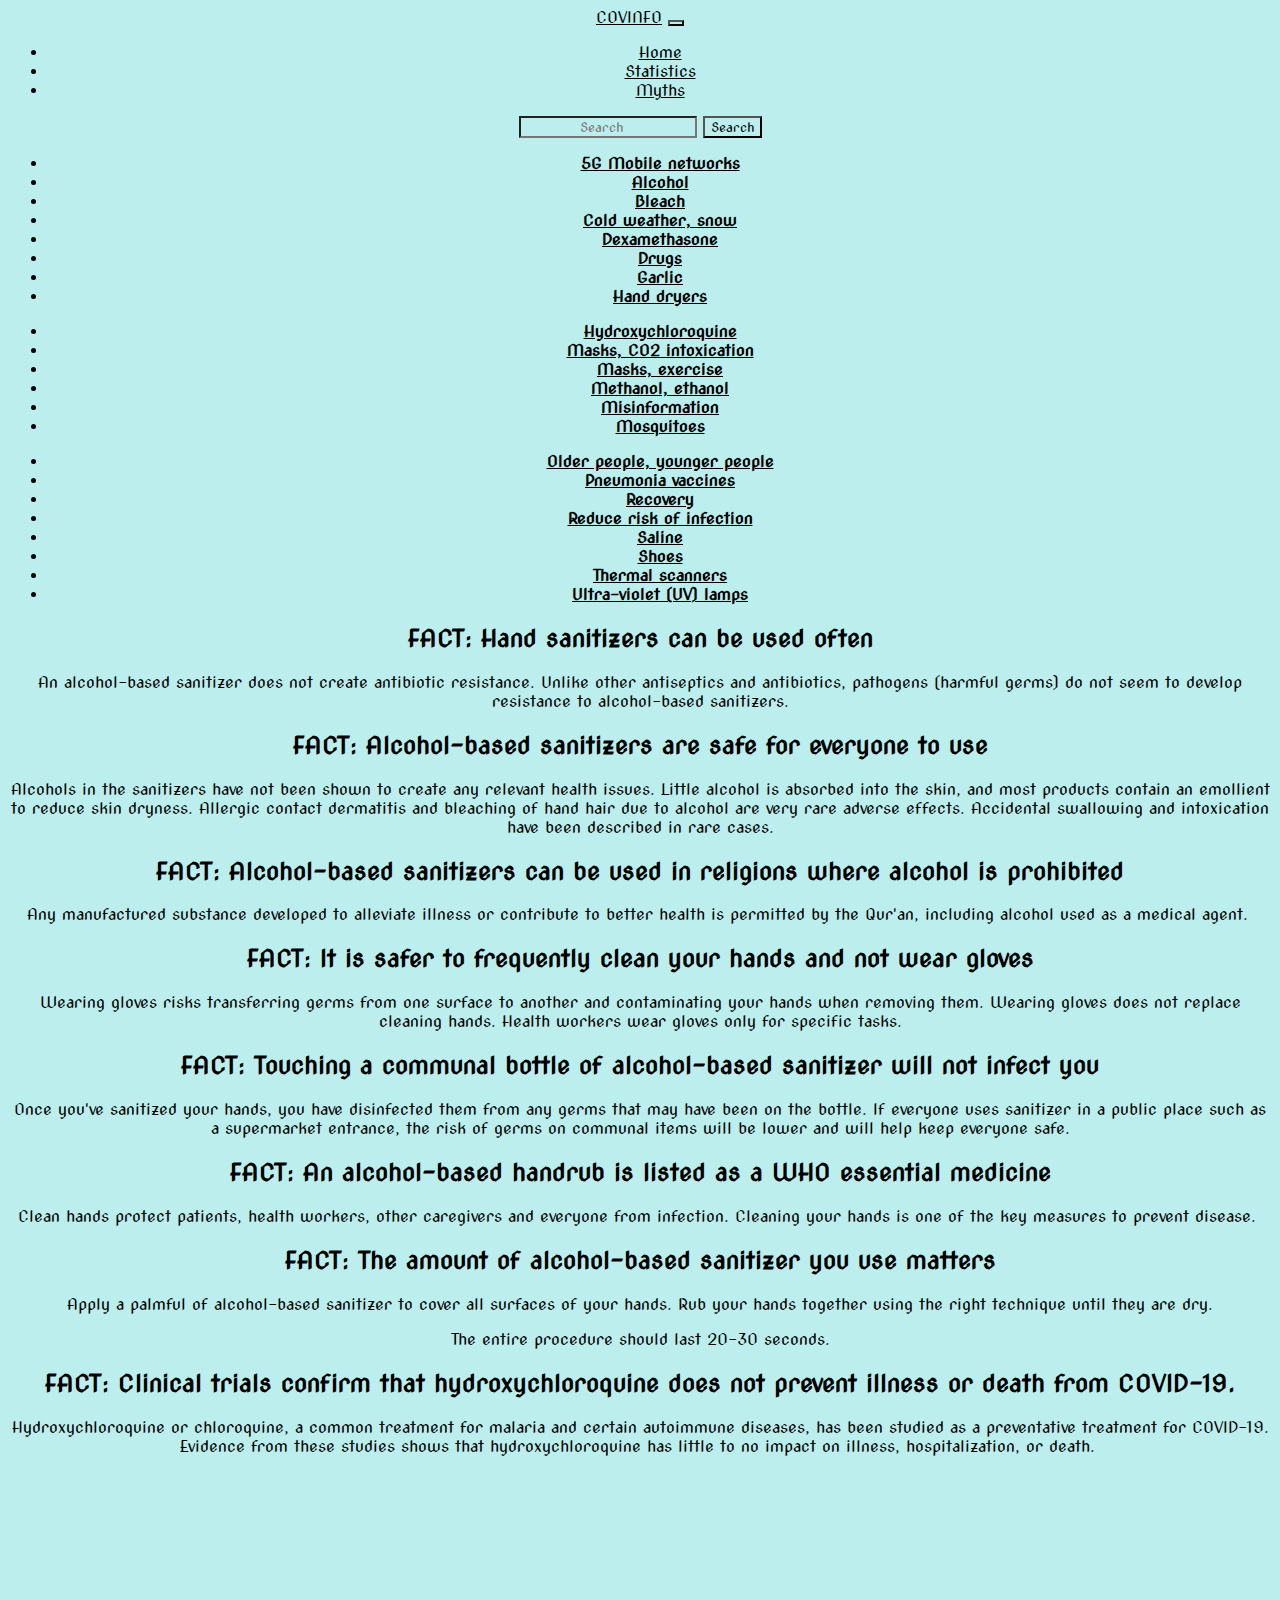
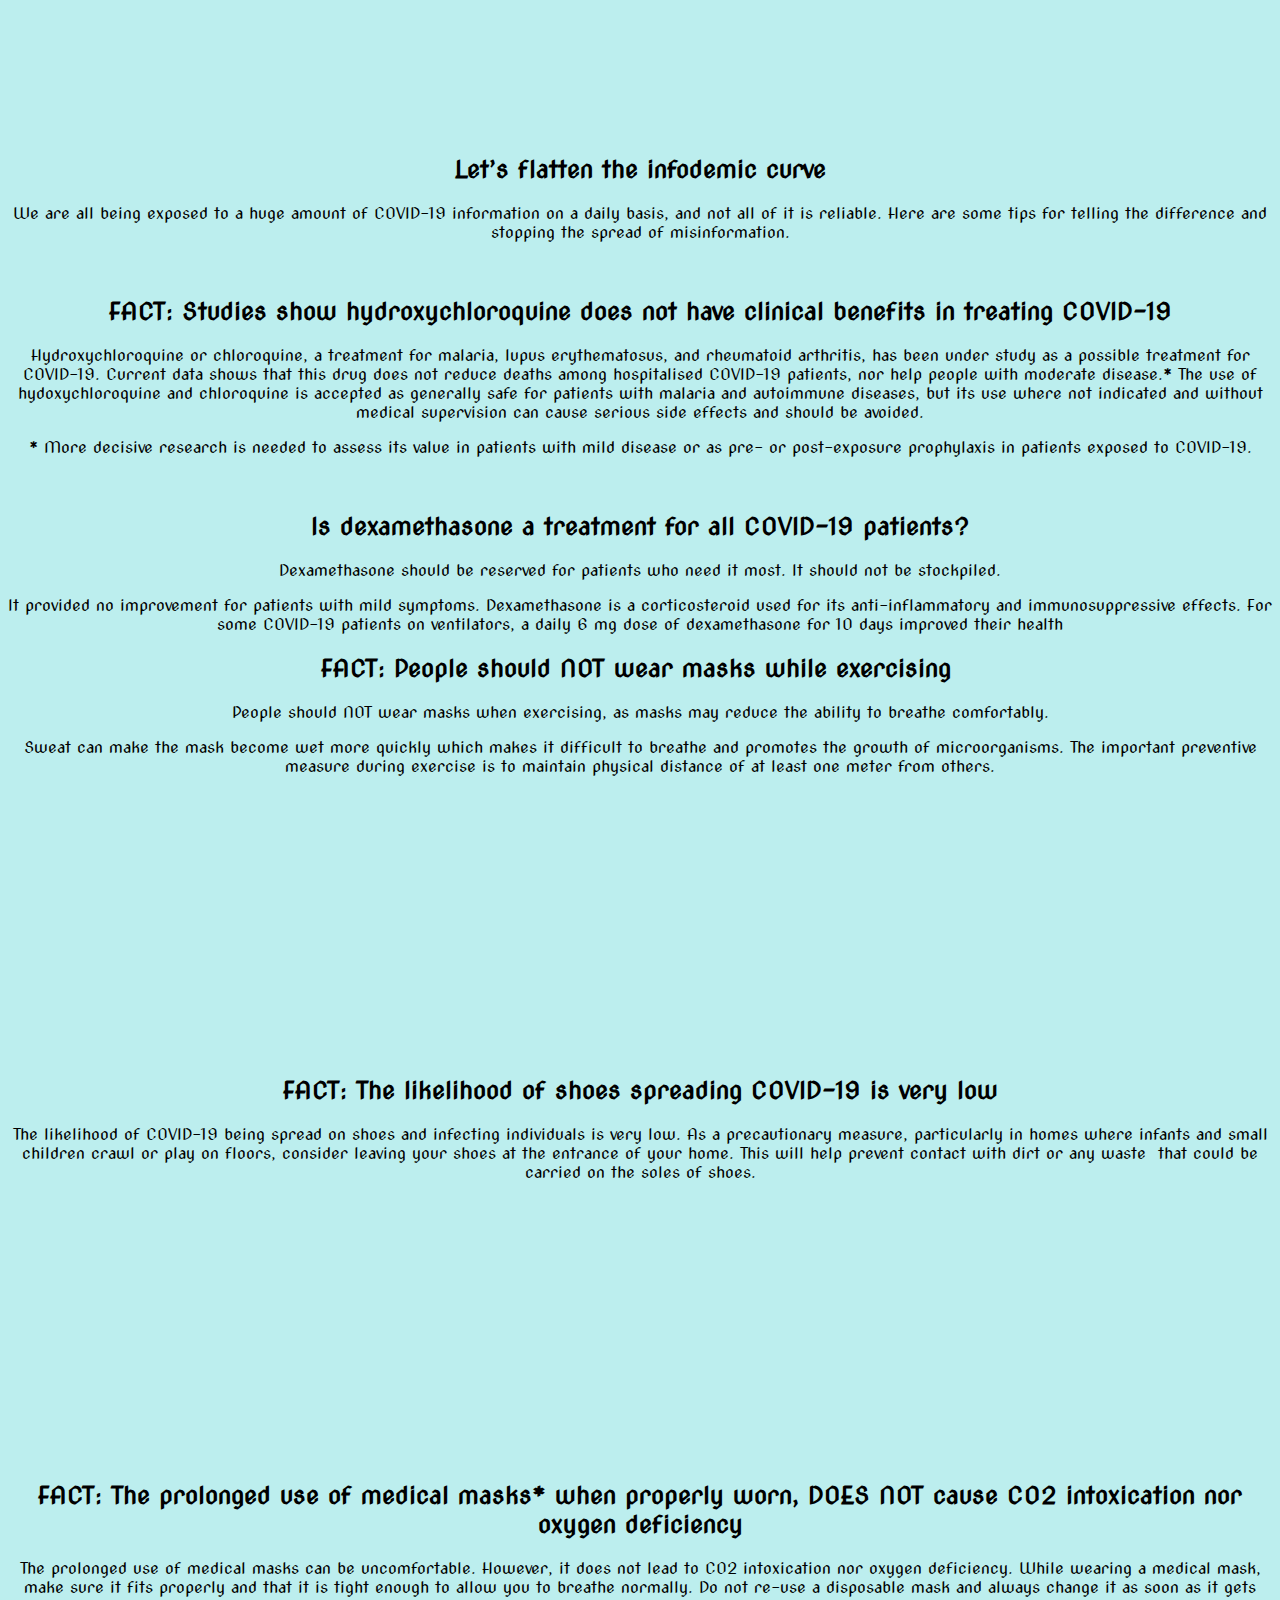
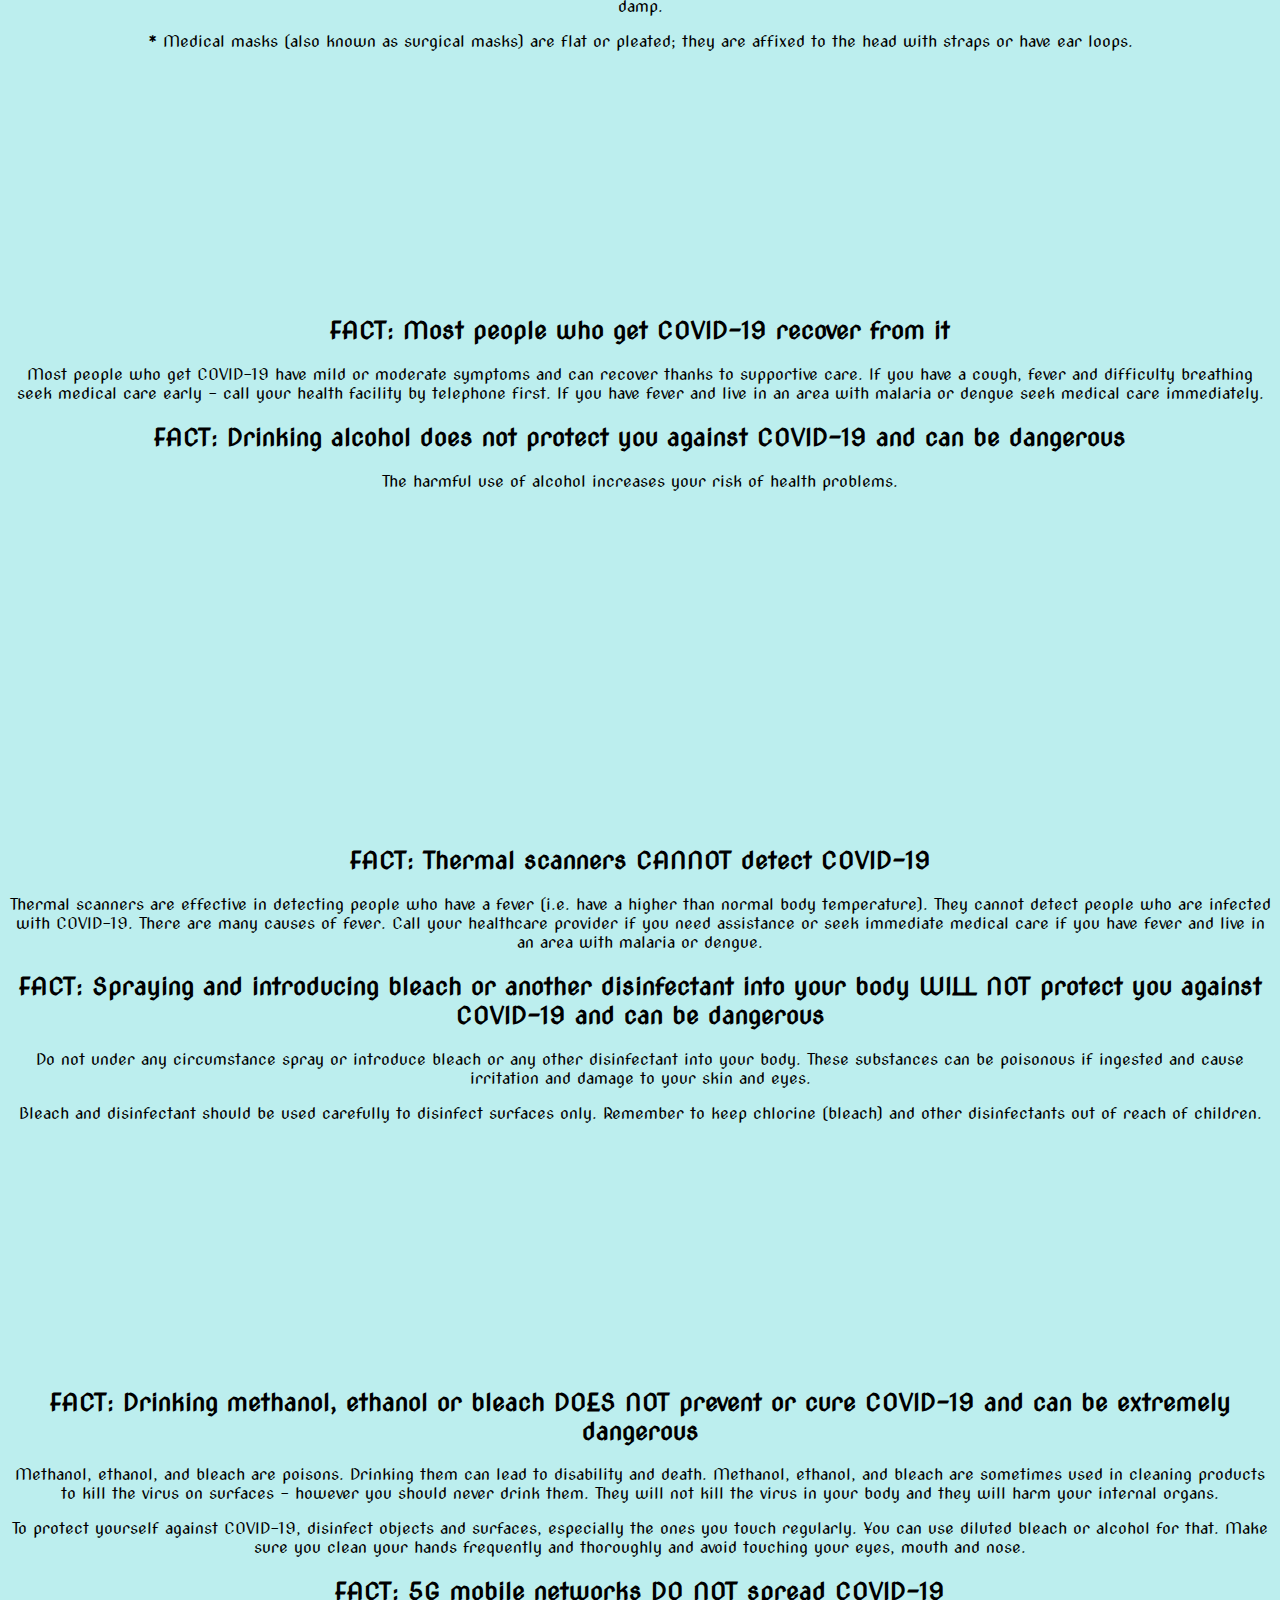
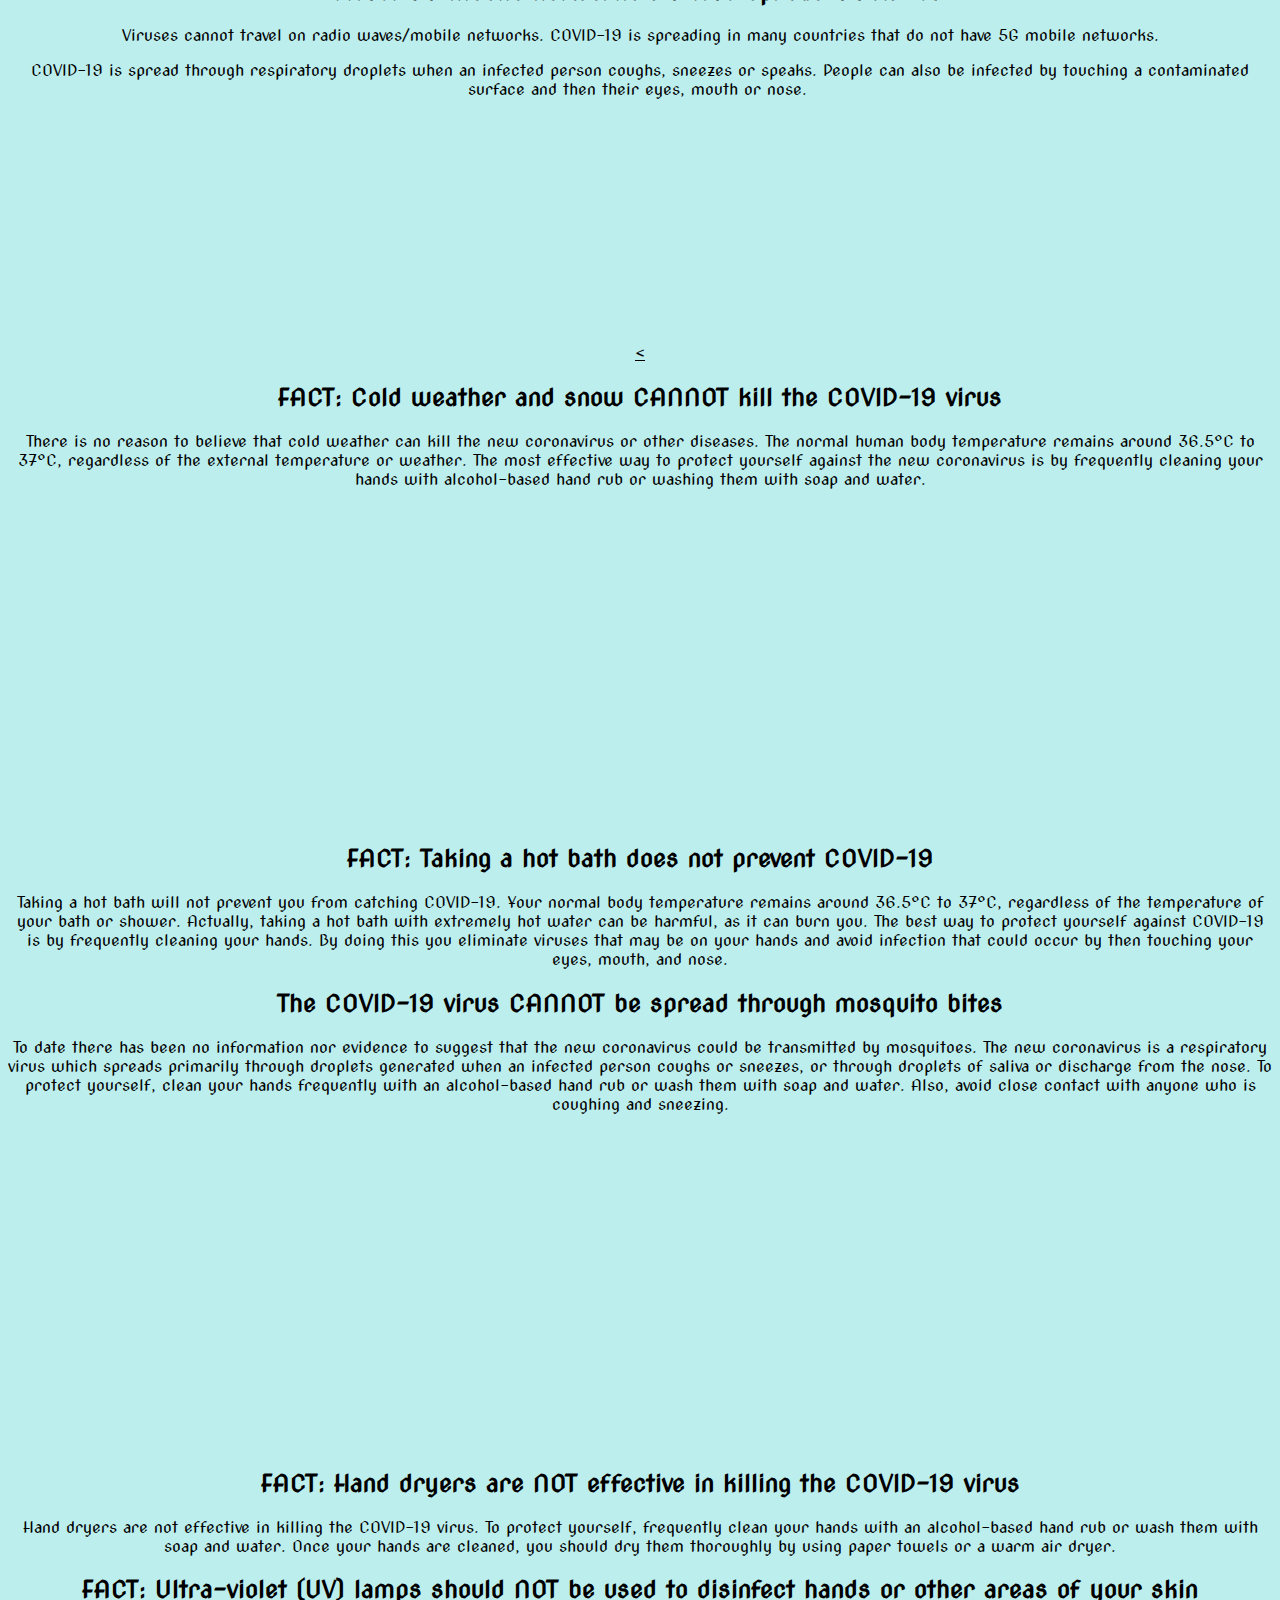
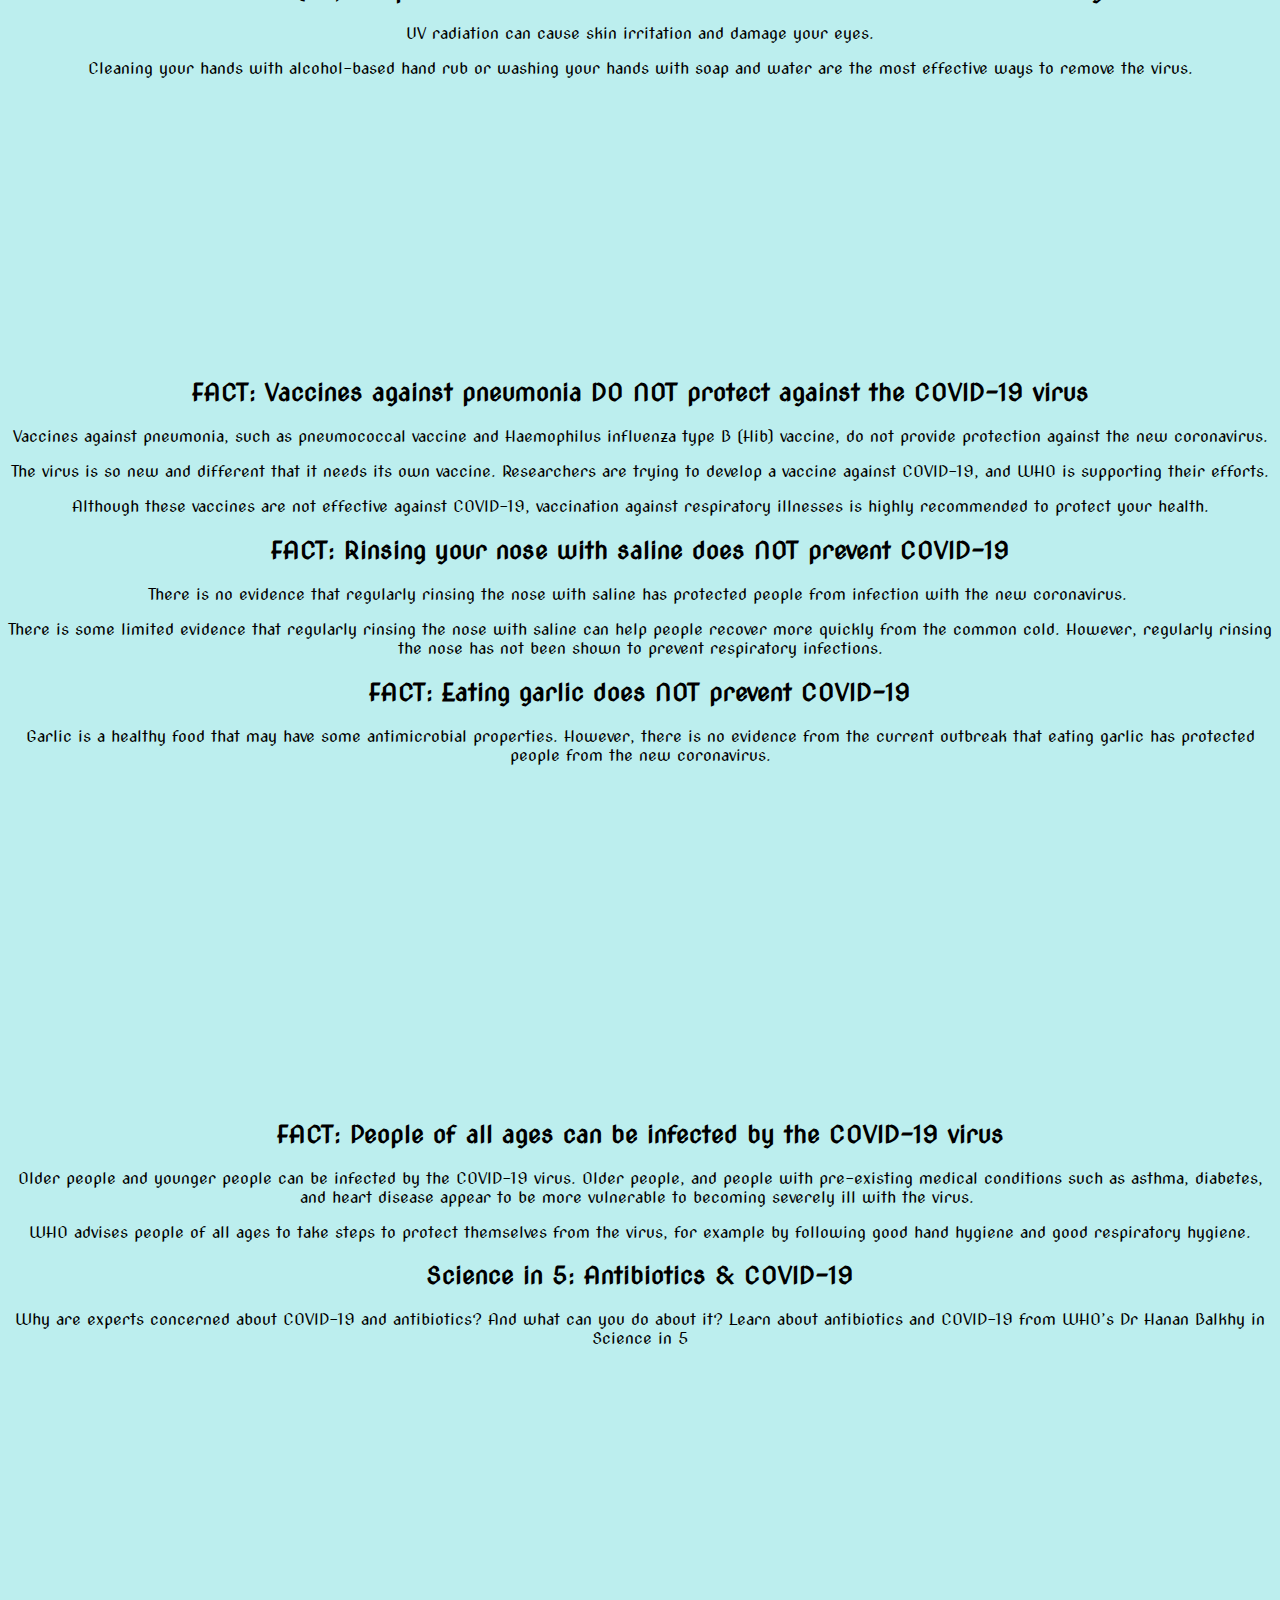
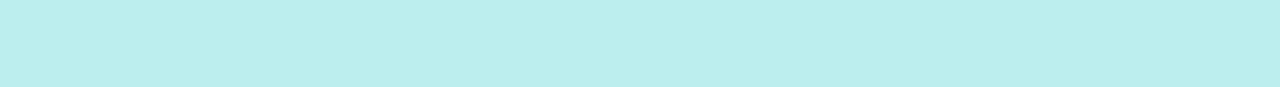
==== commit 6d19b060: "up" ====
--- a/myths.html
+++ b/myths.html
@@ -8,14 +8,18 @@
     <link rel="preconnect" href="https://fonts.googleapis.com">
 <link rel="preconnect" href="https://fonts.gstatic.com" crossorigin>
 <link href="https://fonts.googleapis.com/css2?family=Nova+Cut&display=swap" rel="stylesheet">
+<link rel="stylesheet" href="css/styles.css">
     <title>Myths</title>
     <style>
         * {
             font-family: 'Nova Cut', cursive;
             background-color: rgb(188, 238, 238);
             color: black;
+            text-align:center;
         }
     </style>
+    
+<link rel="stylesheet" href="css/styles.css">
 </head>
 
 
@@ -1308,4 +1312,4 @@
     
 </body>
 
-</html>+</html>
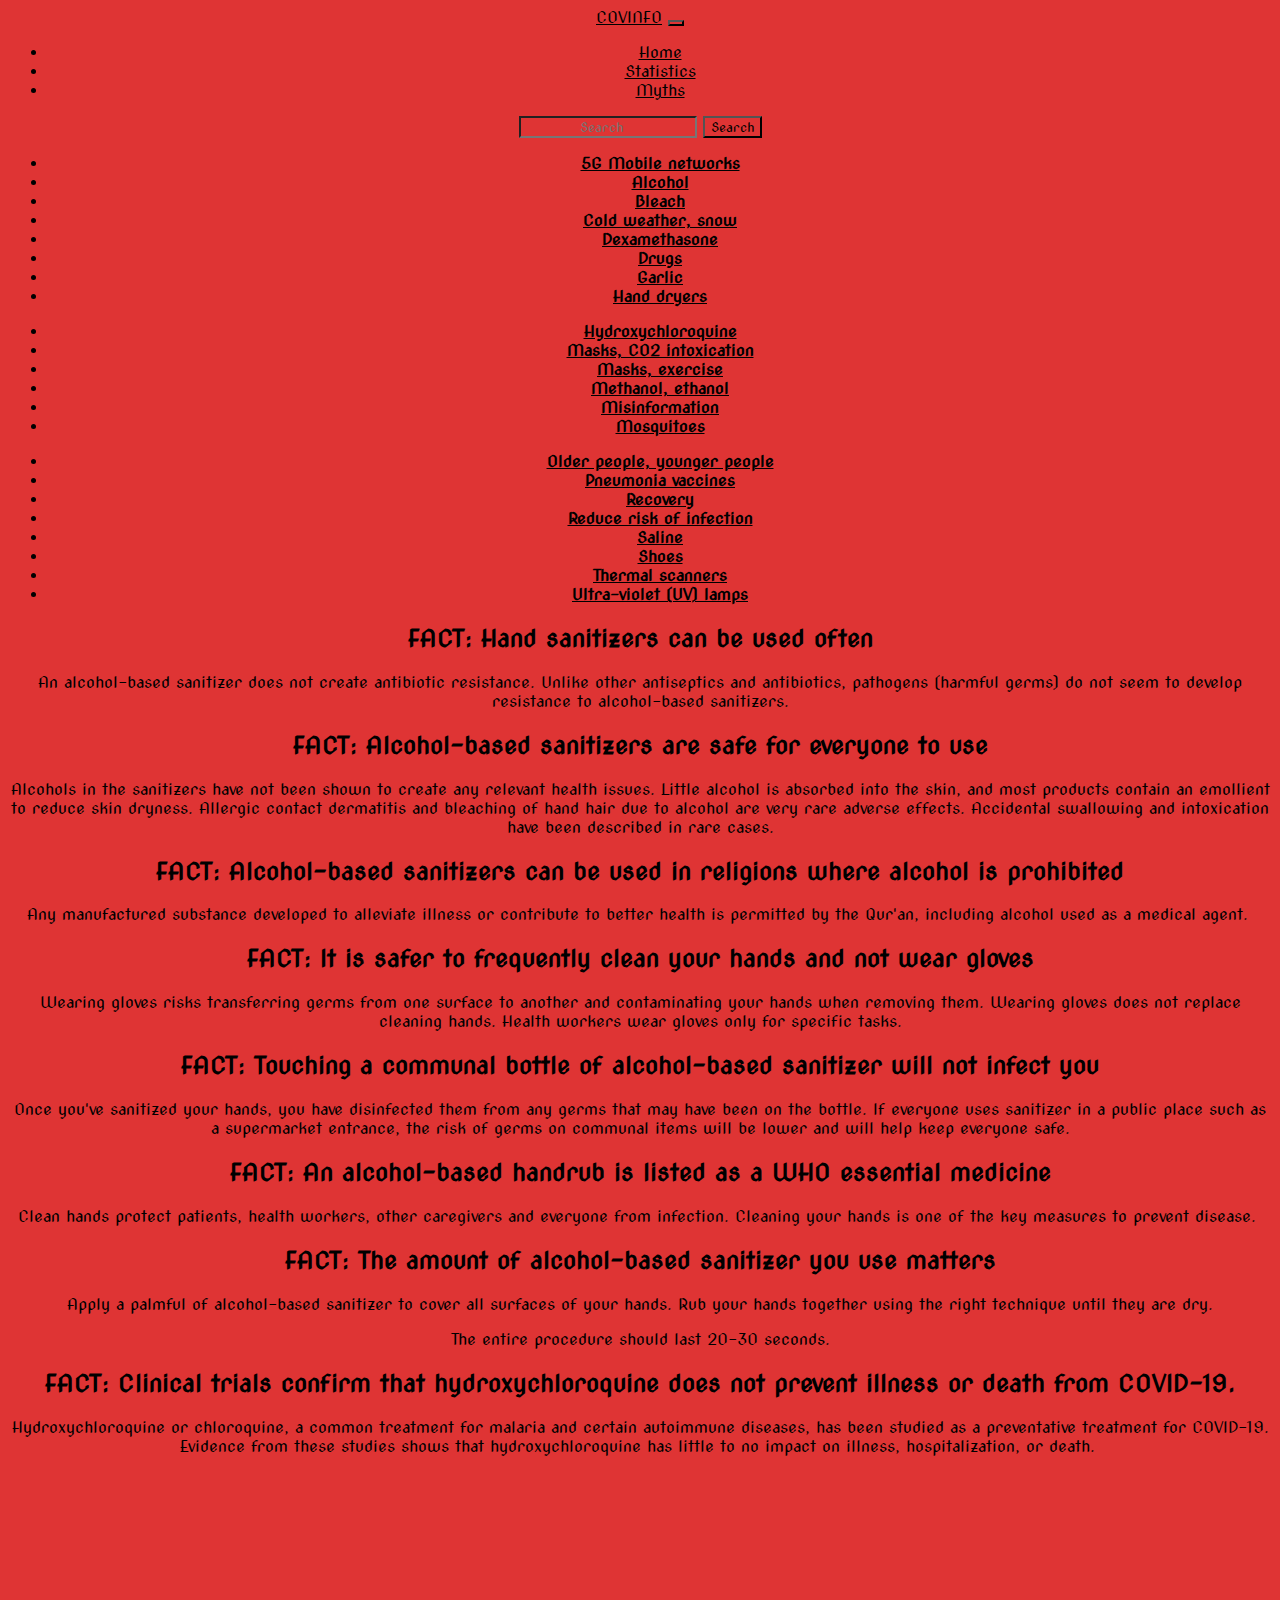
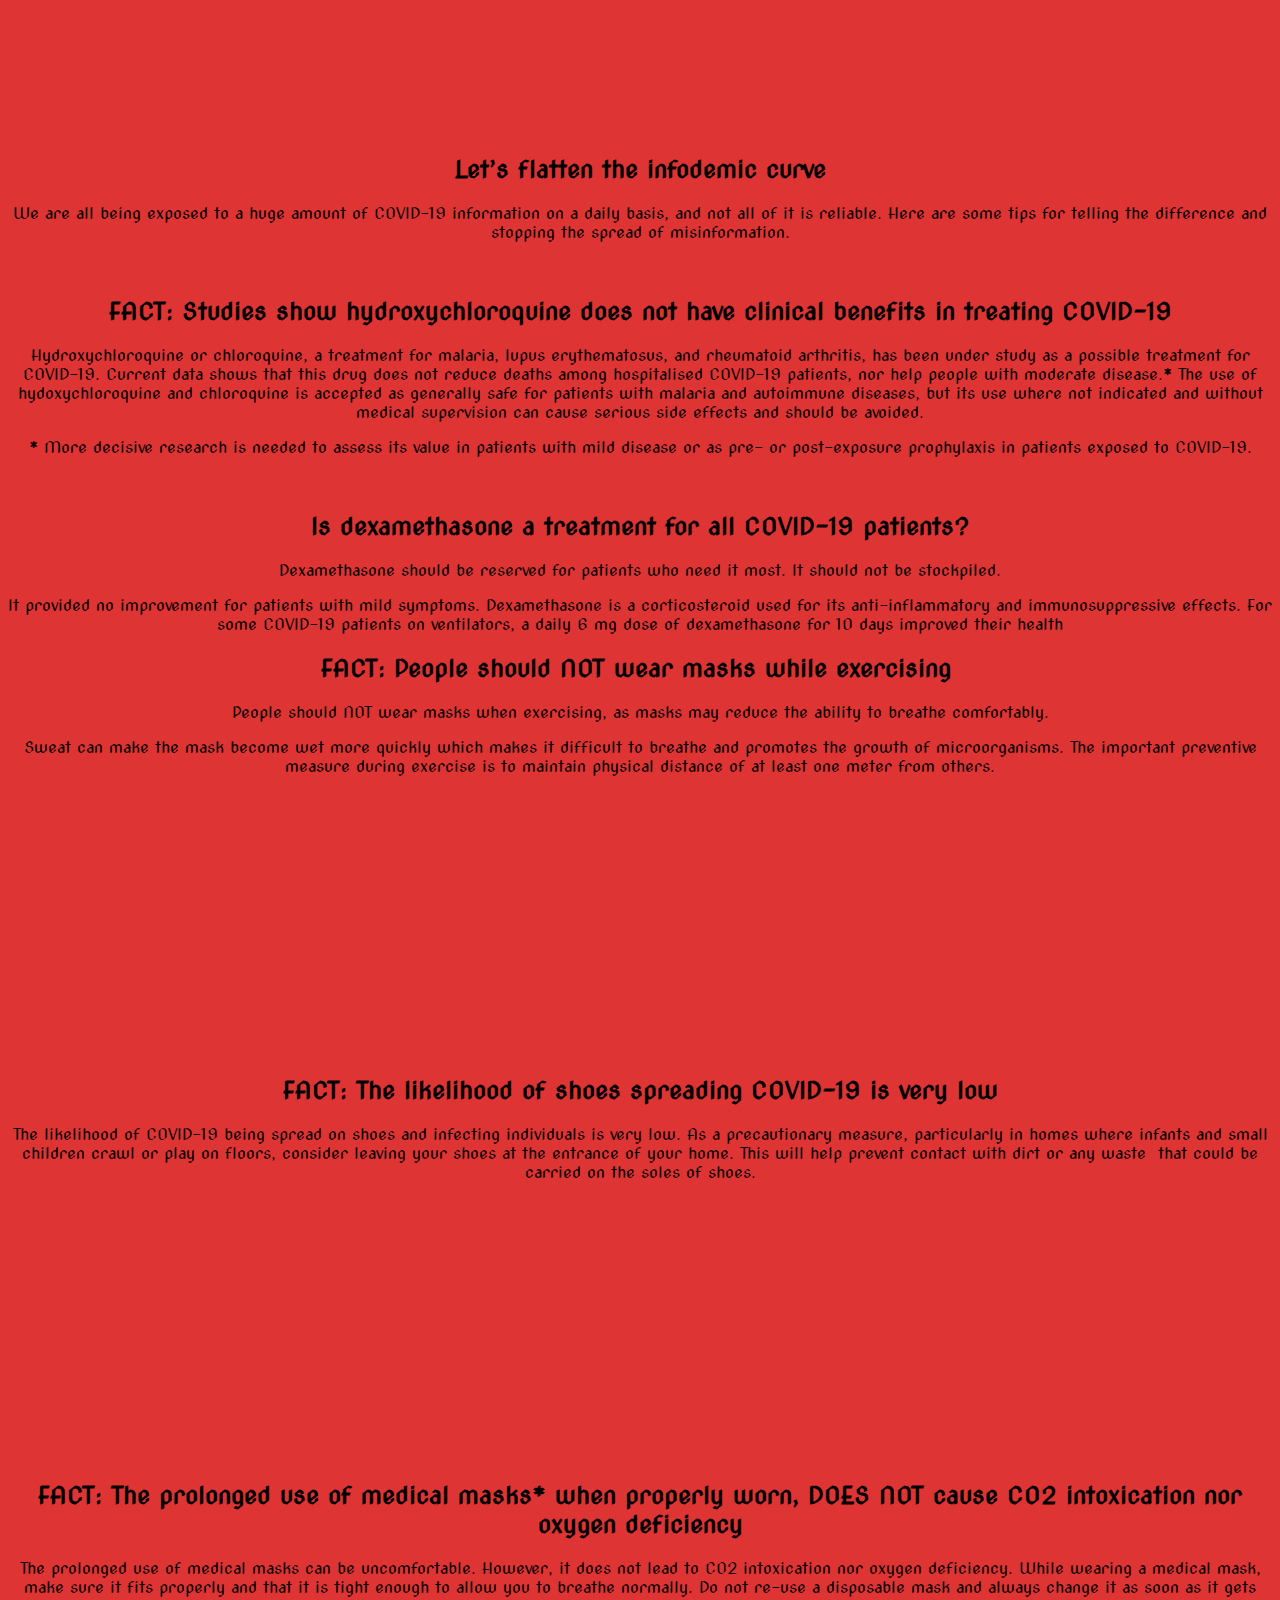
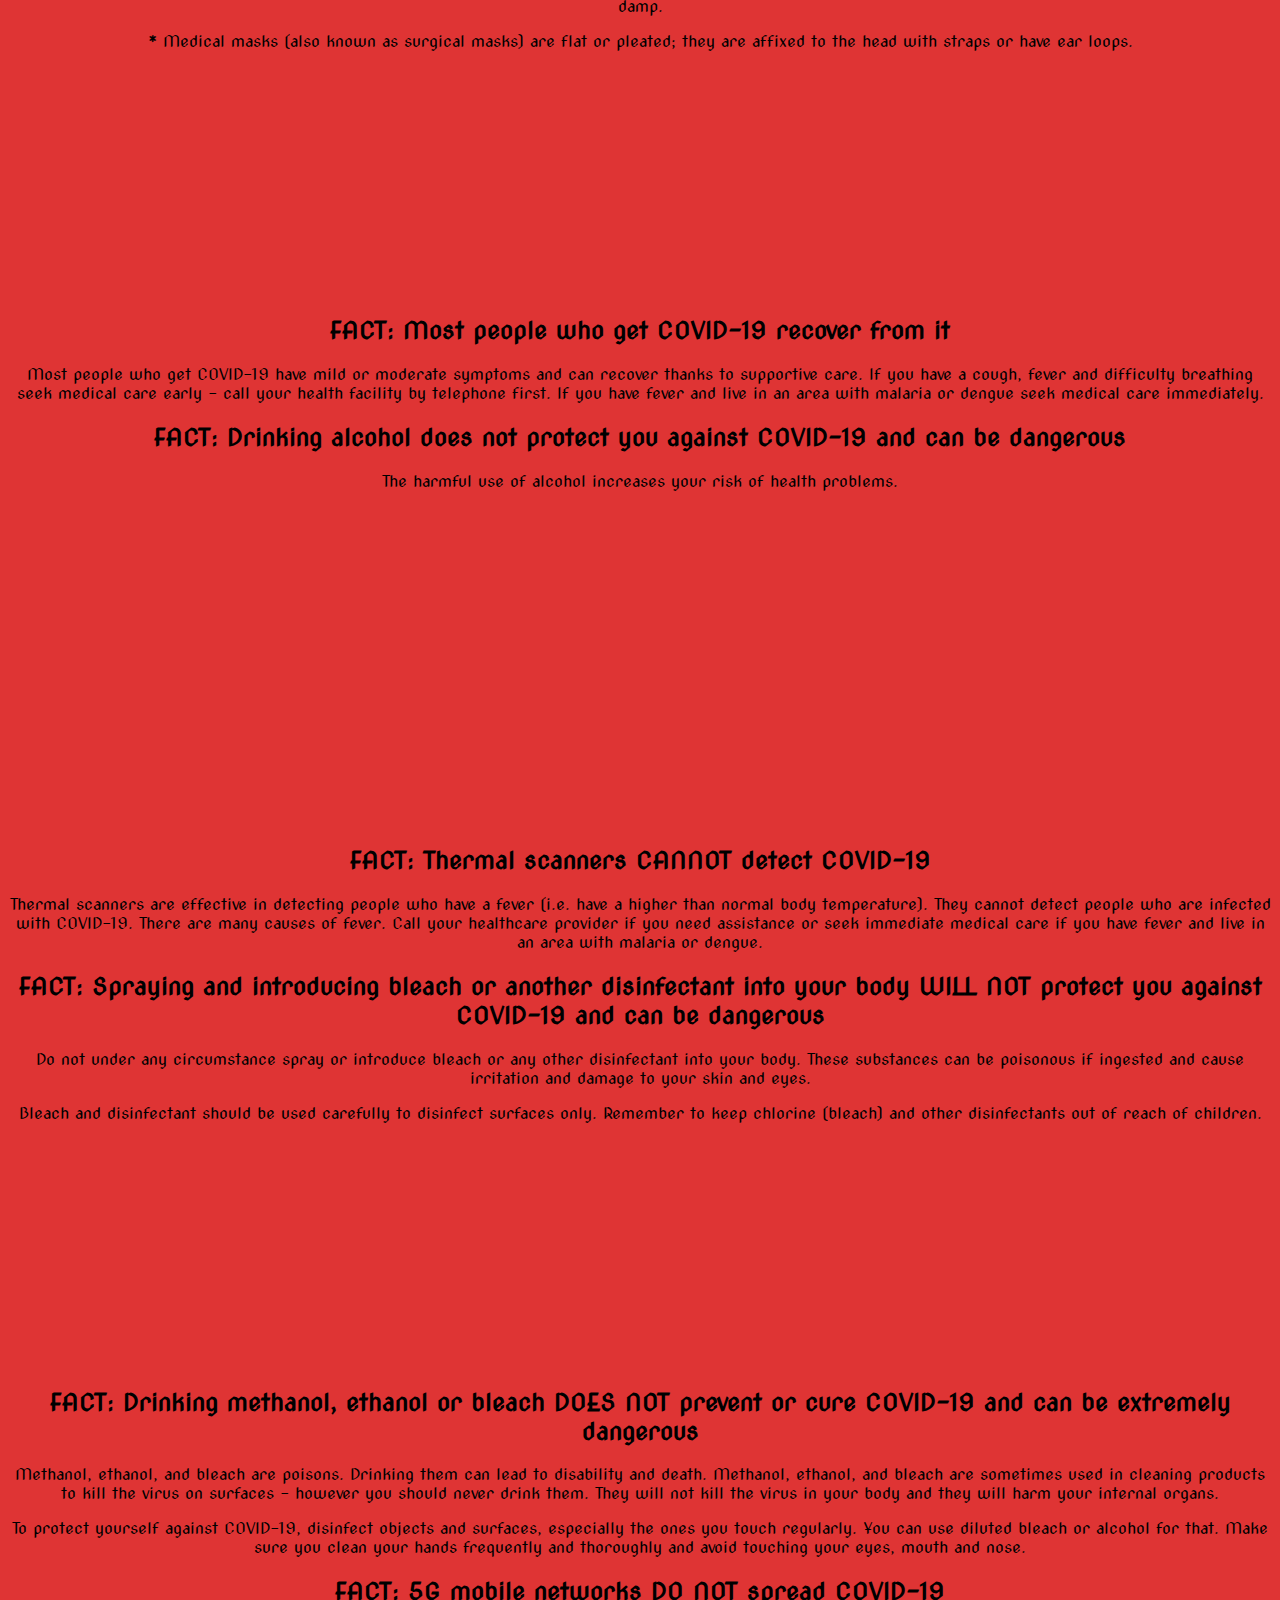
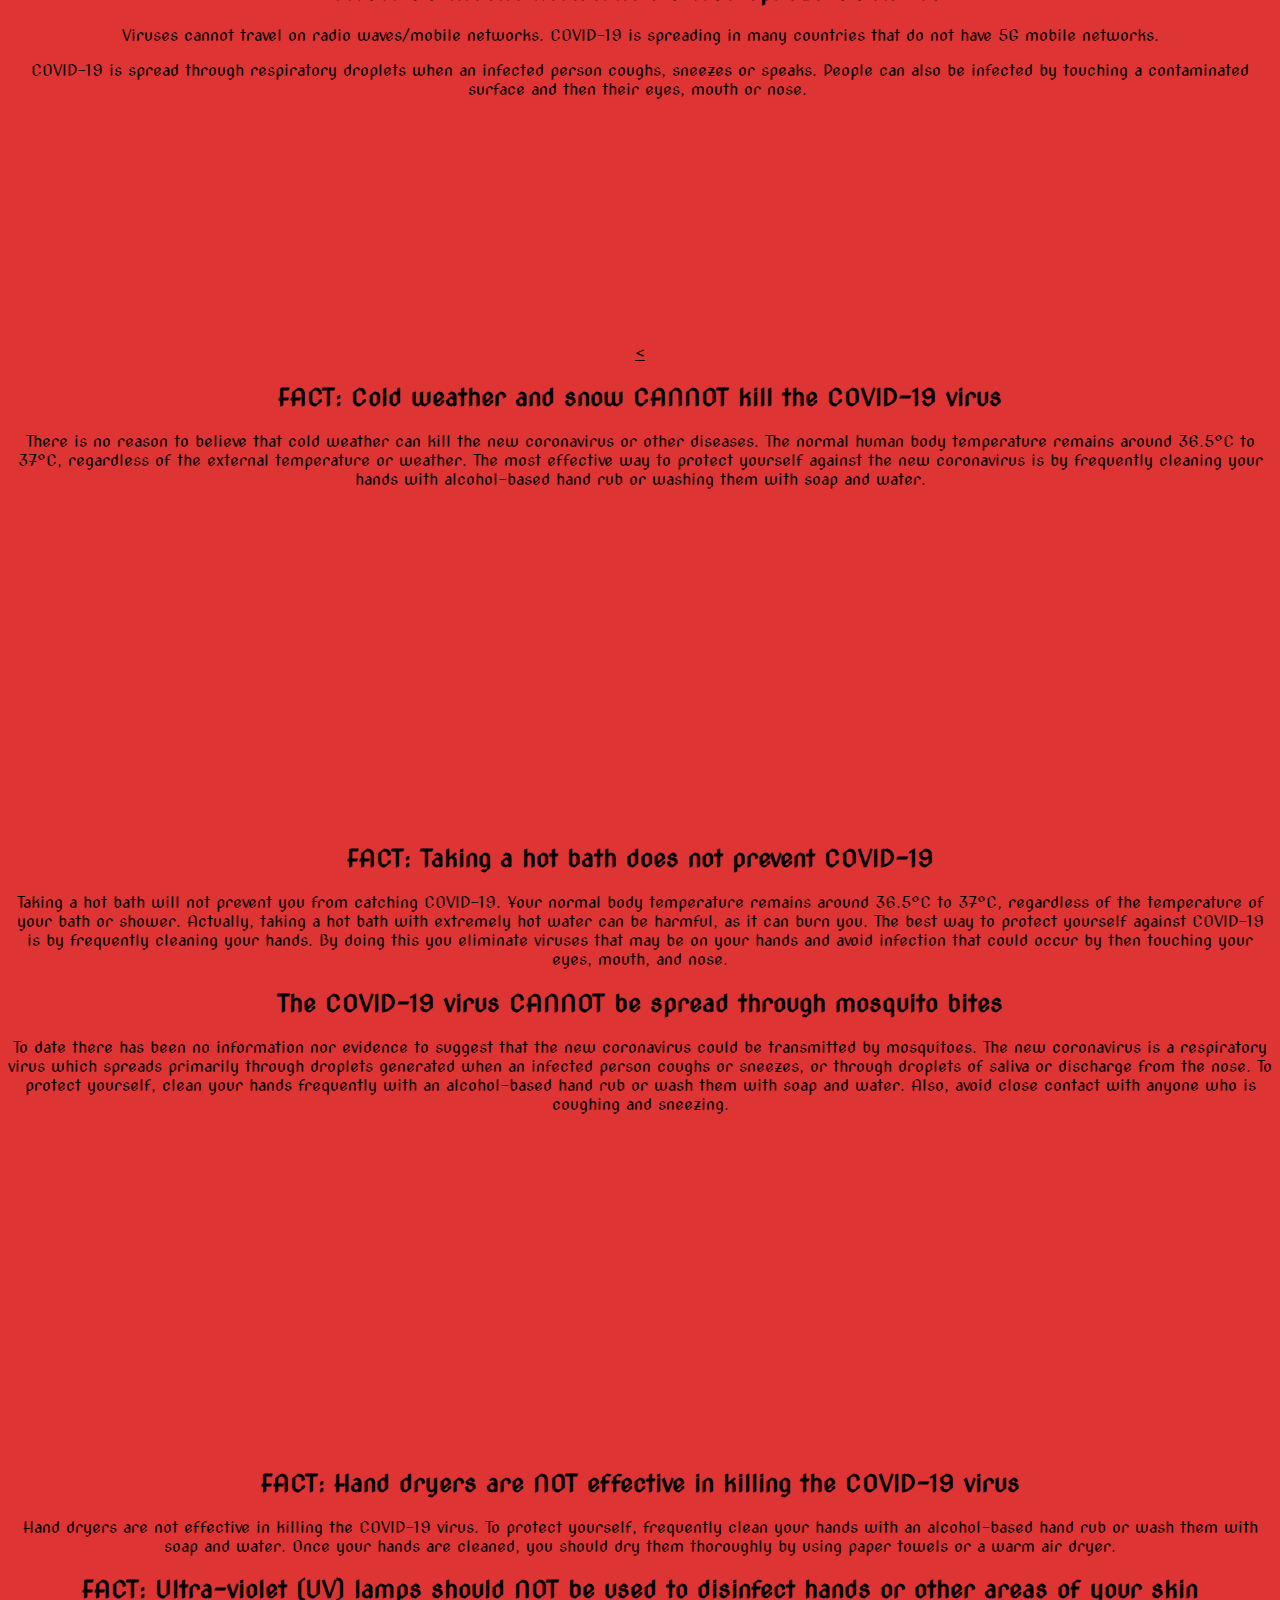
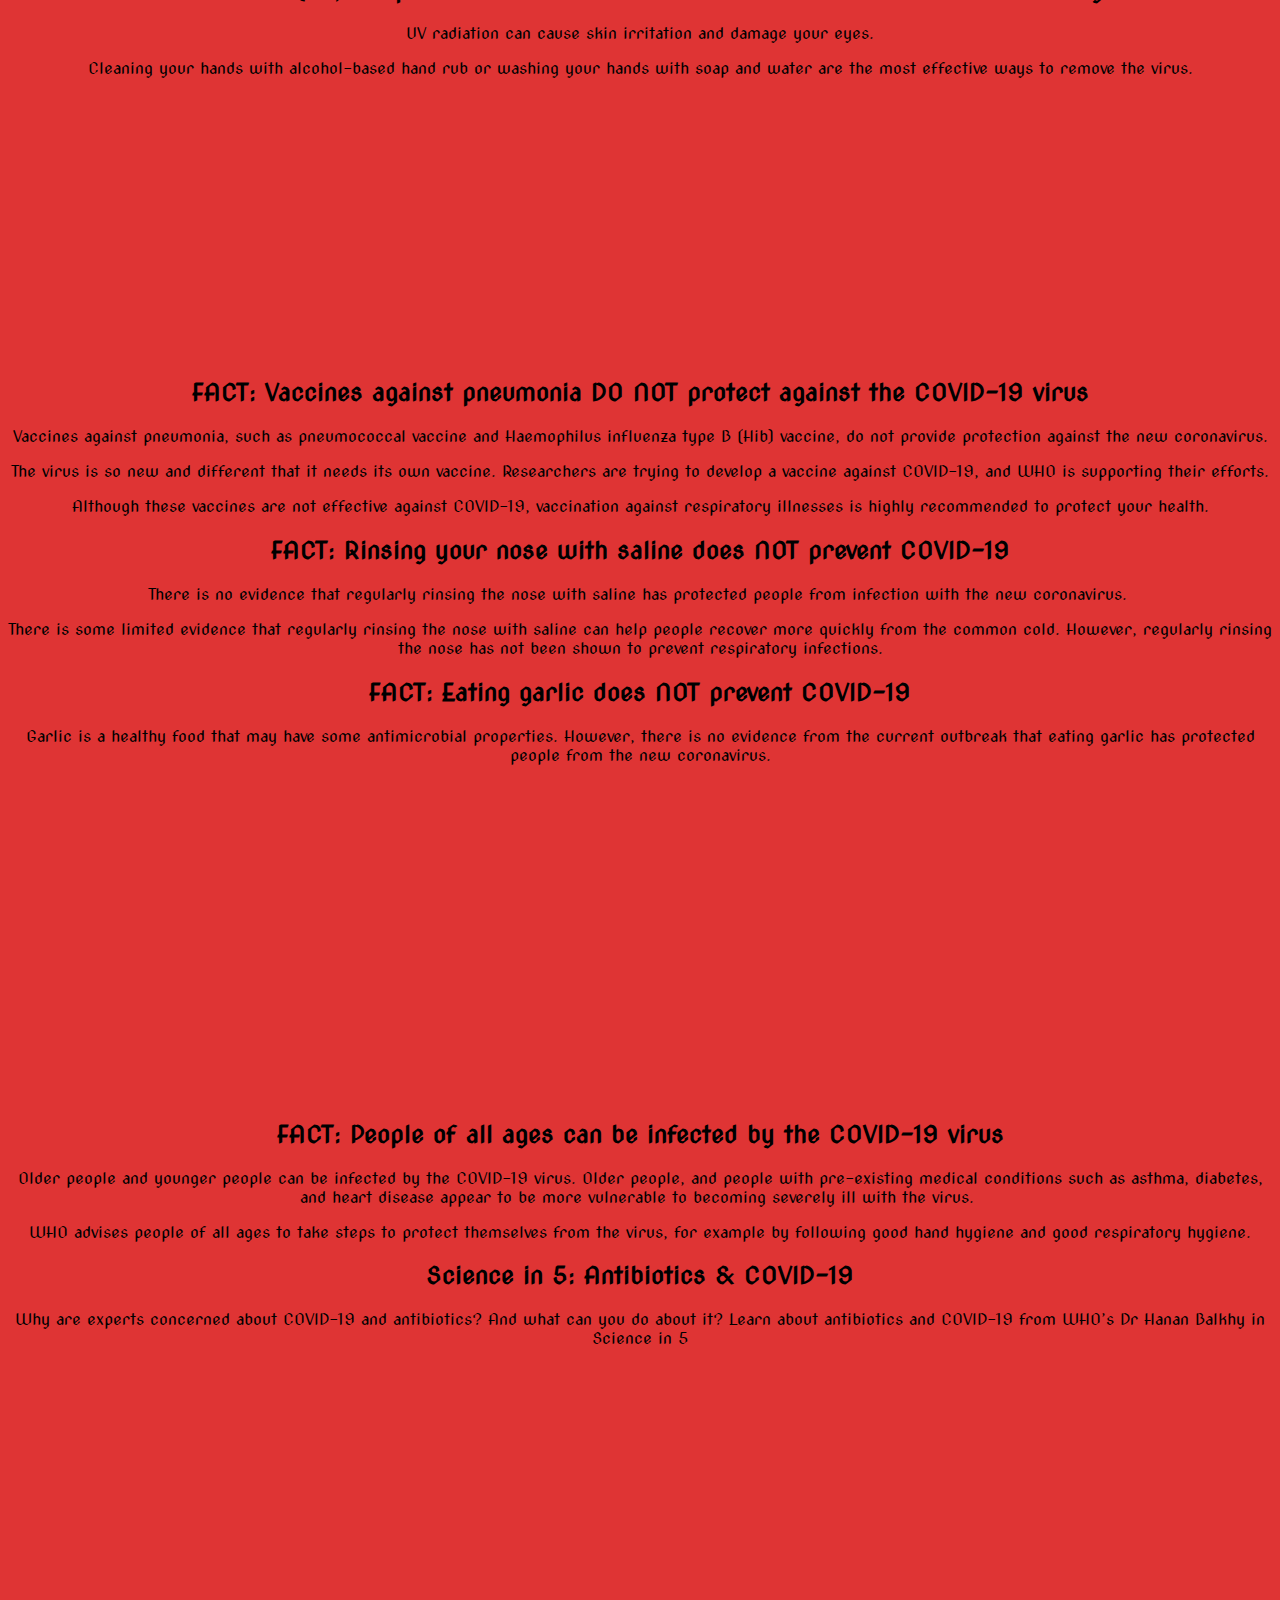
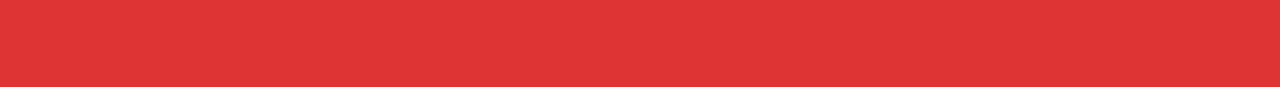
==== commit 1632fb10: "ups" ====
--- a/myths.html
+++ b/myths.html
@@ -13,7 +13,7 @@
     <style>
         * {
             font-family: 'Nova Cut', cursive;
-            background-color: rgb(188, 238, 238);
+            background-color: rgb(223, 52, 52);
             color: black;
             text-align:center;
         }
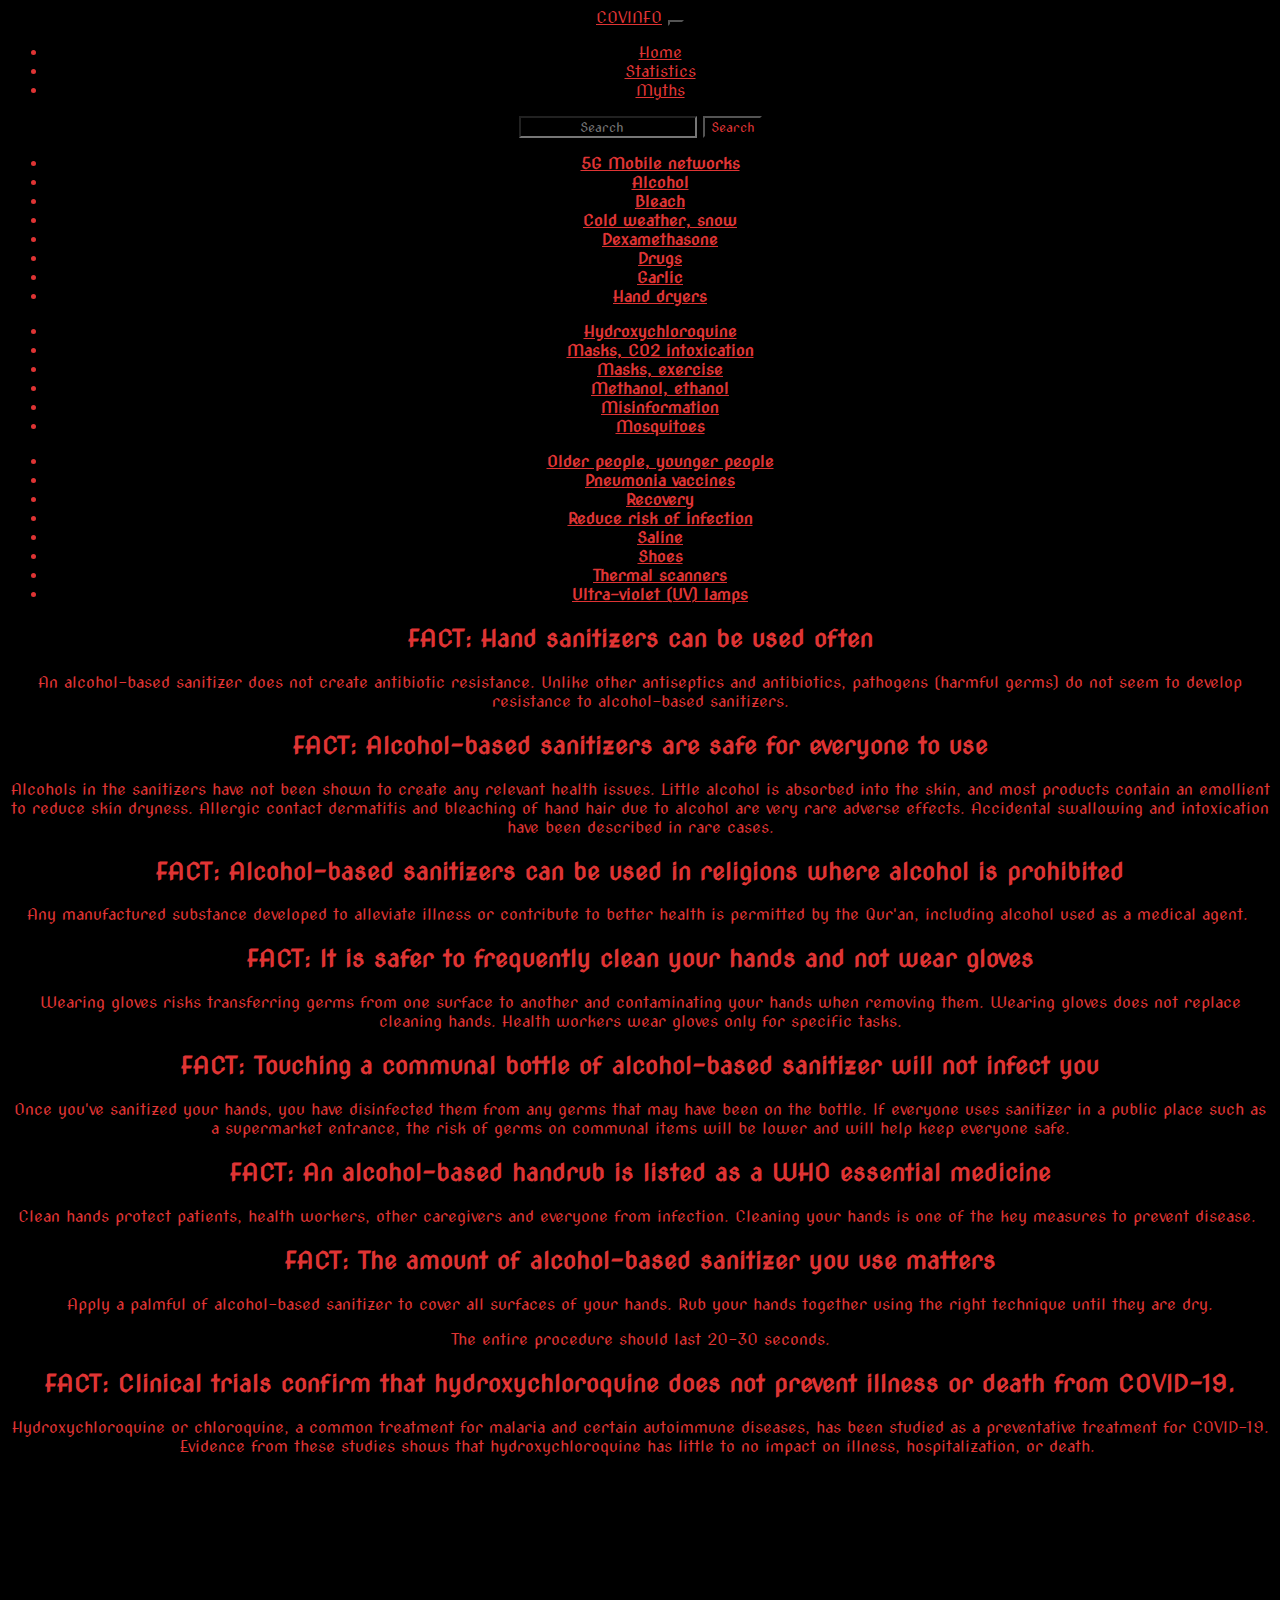
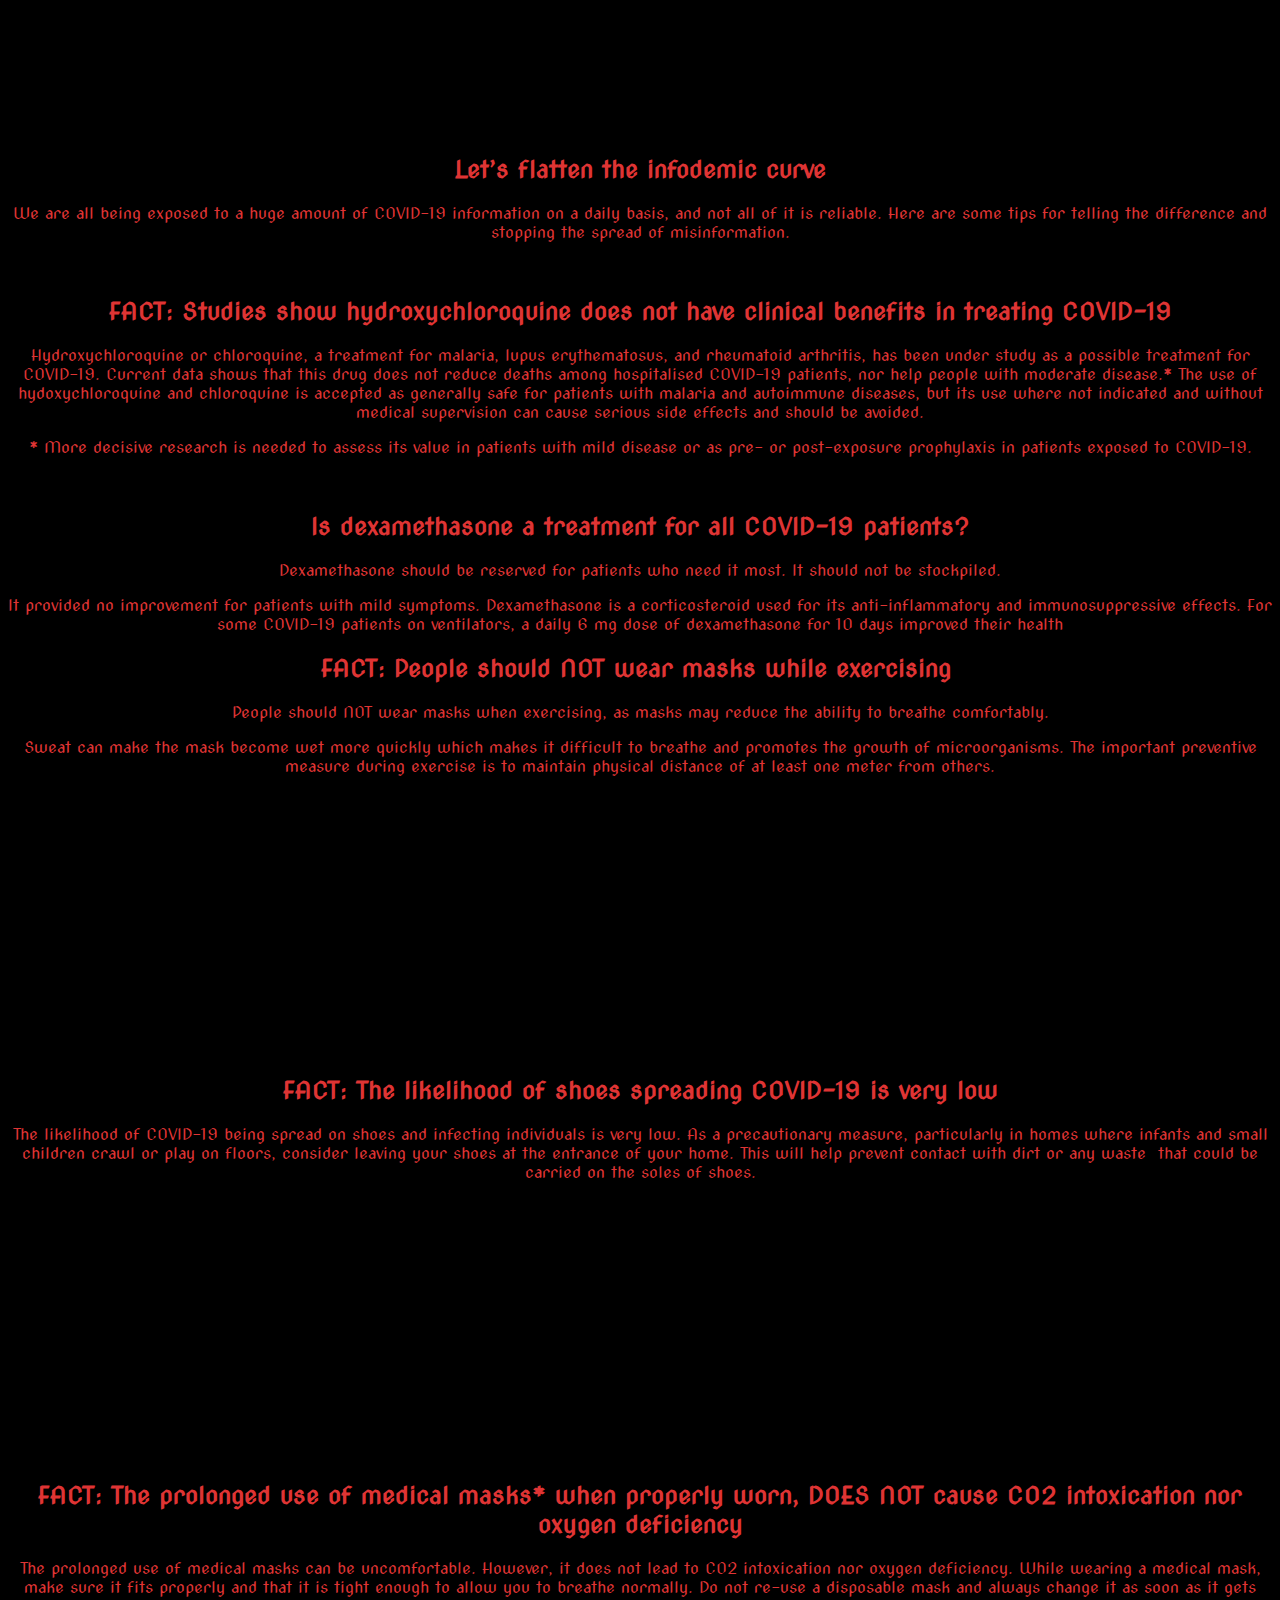
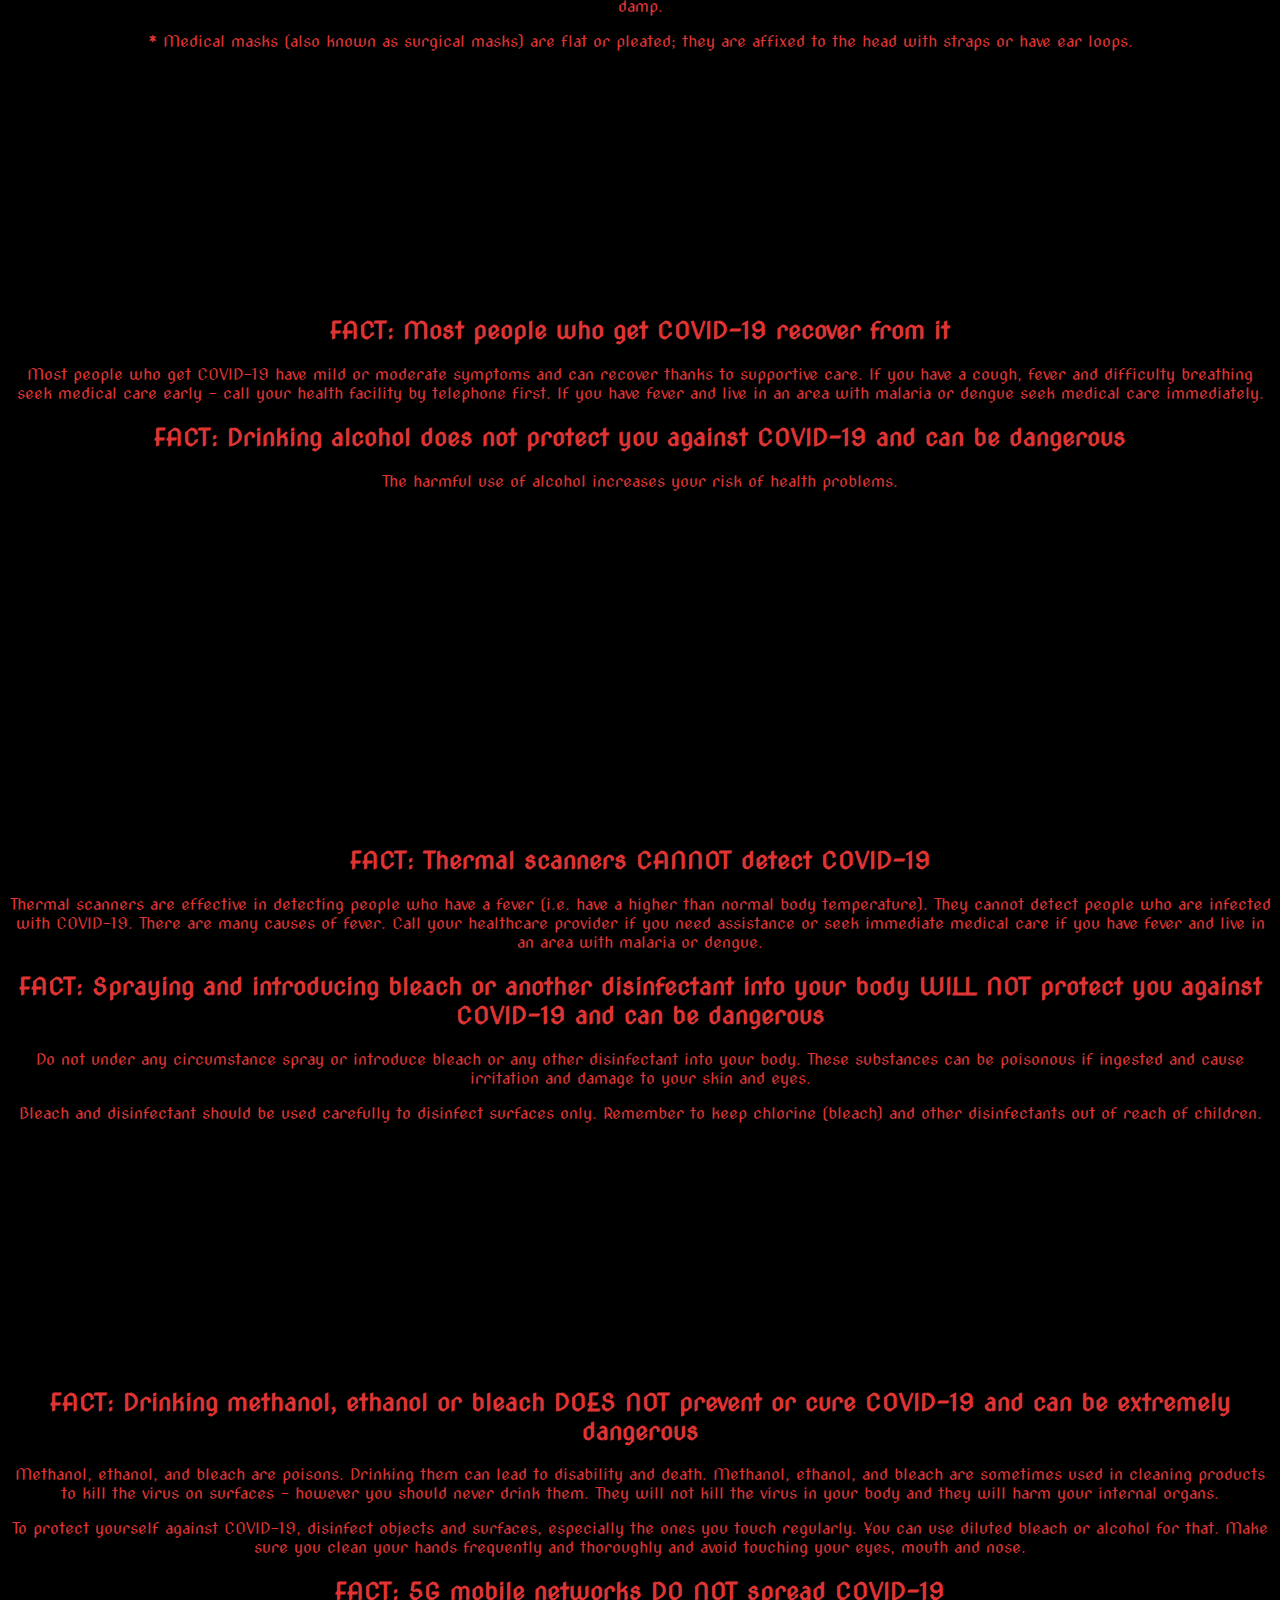
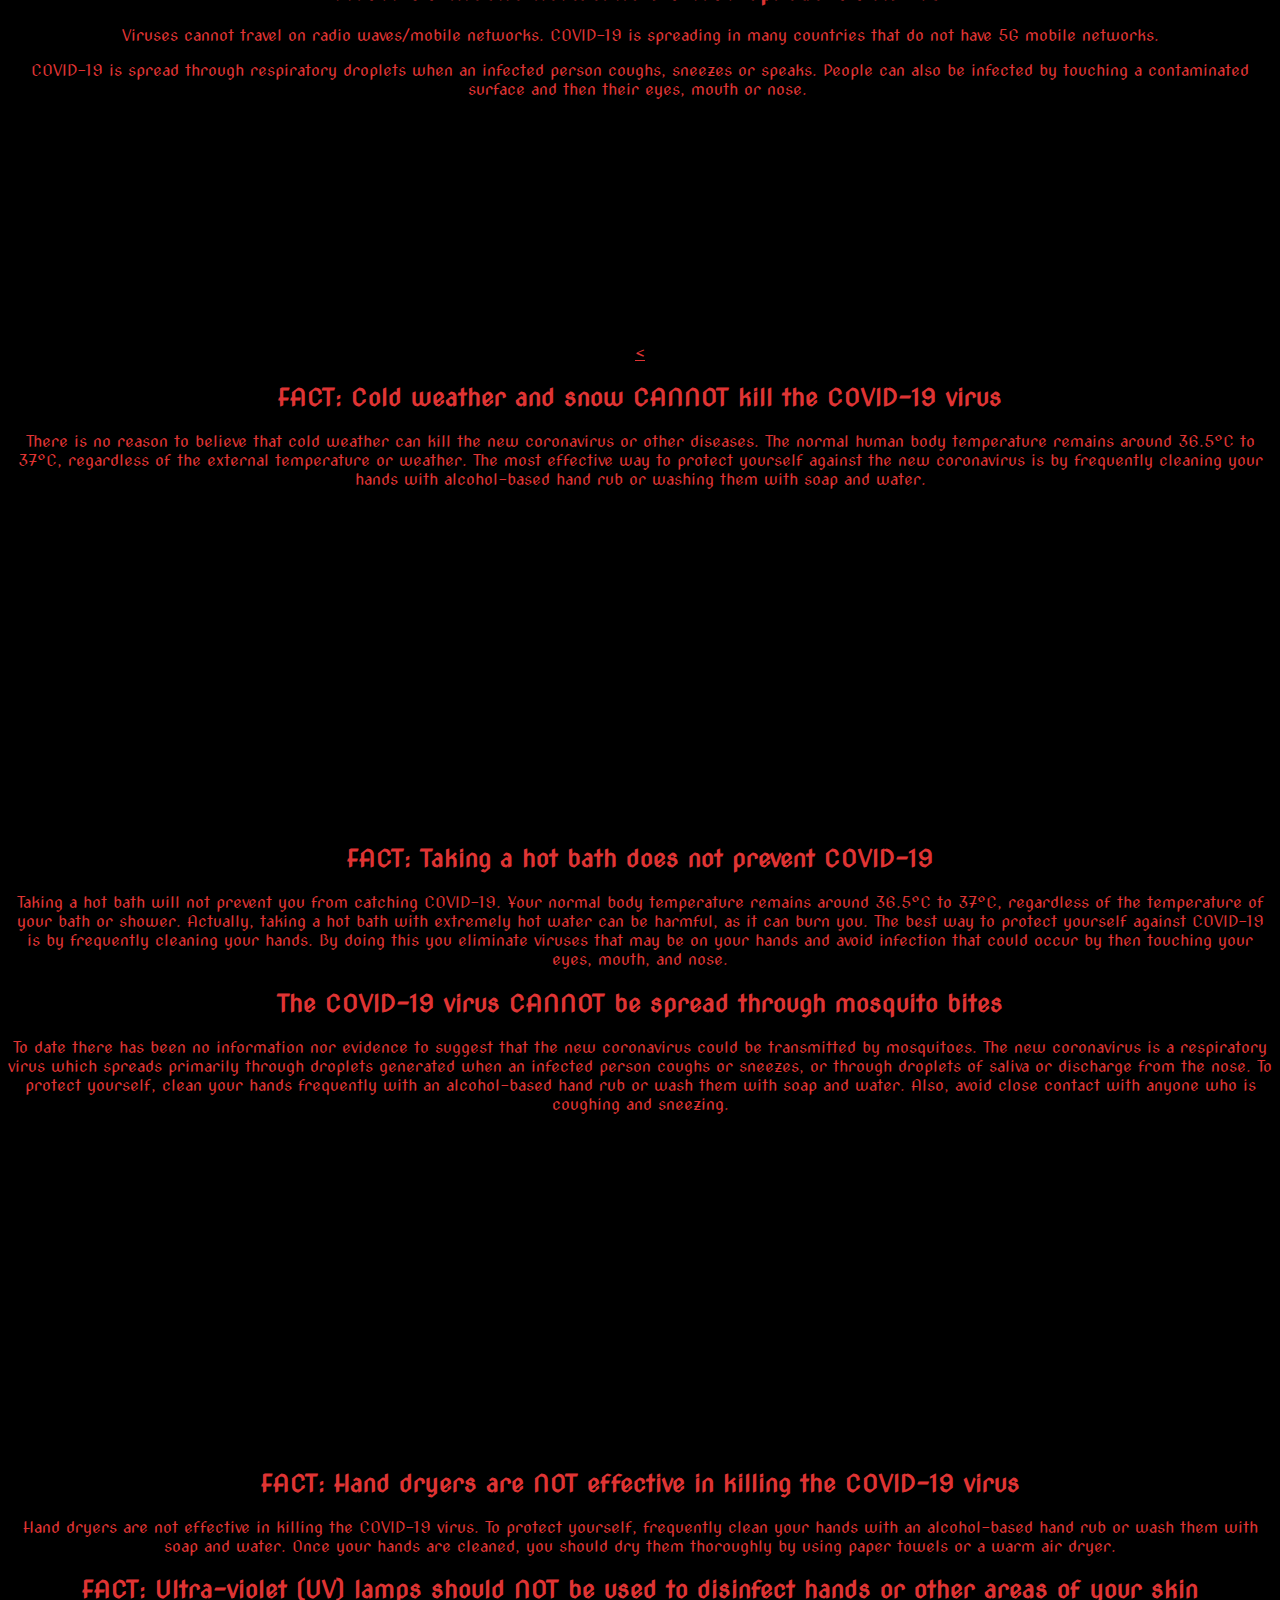
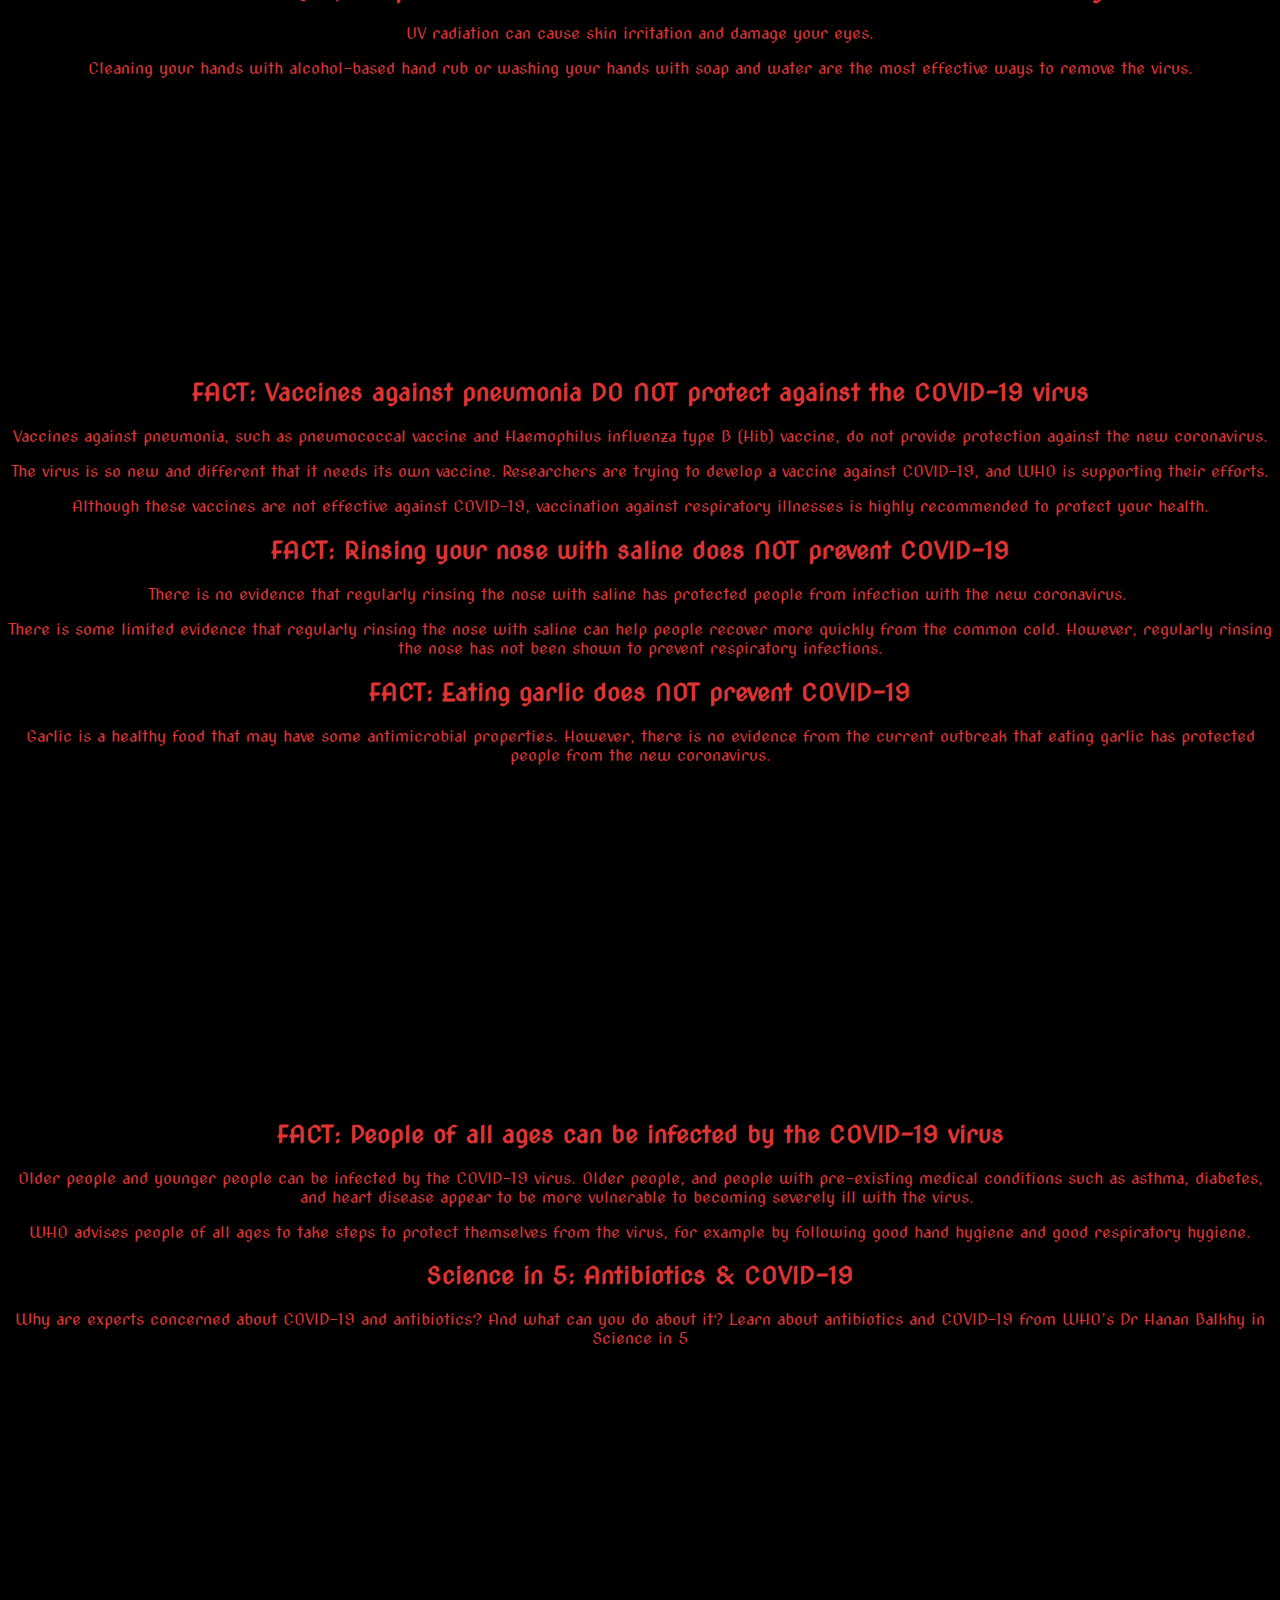
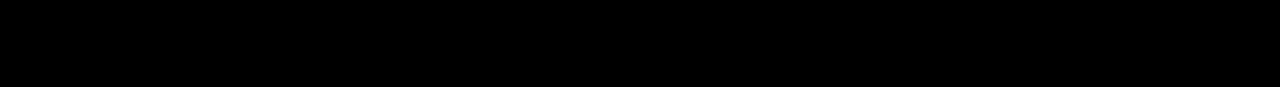
==== commit 58796d50: "upp" ====
--- a/myths.html
+++ b/myths.html
@@ -13,8 +13,8 @@
     <style>
         * {
             font-family: 'Nova Cut', cursive;
-            background-color: rgb(223, 52, 52);
-            color: black;
+            background-color: black;
+            color: rgb(223, 52, 52);
             text-align:center;
         }
     </style>
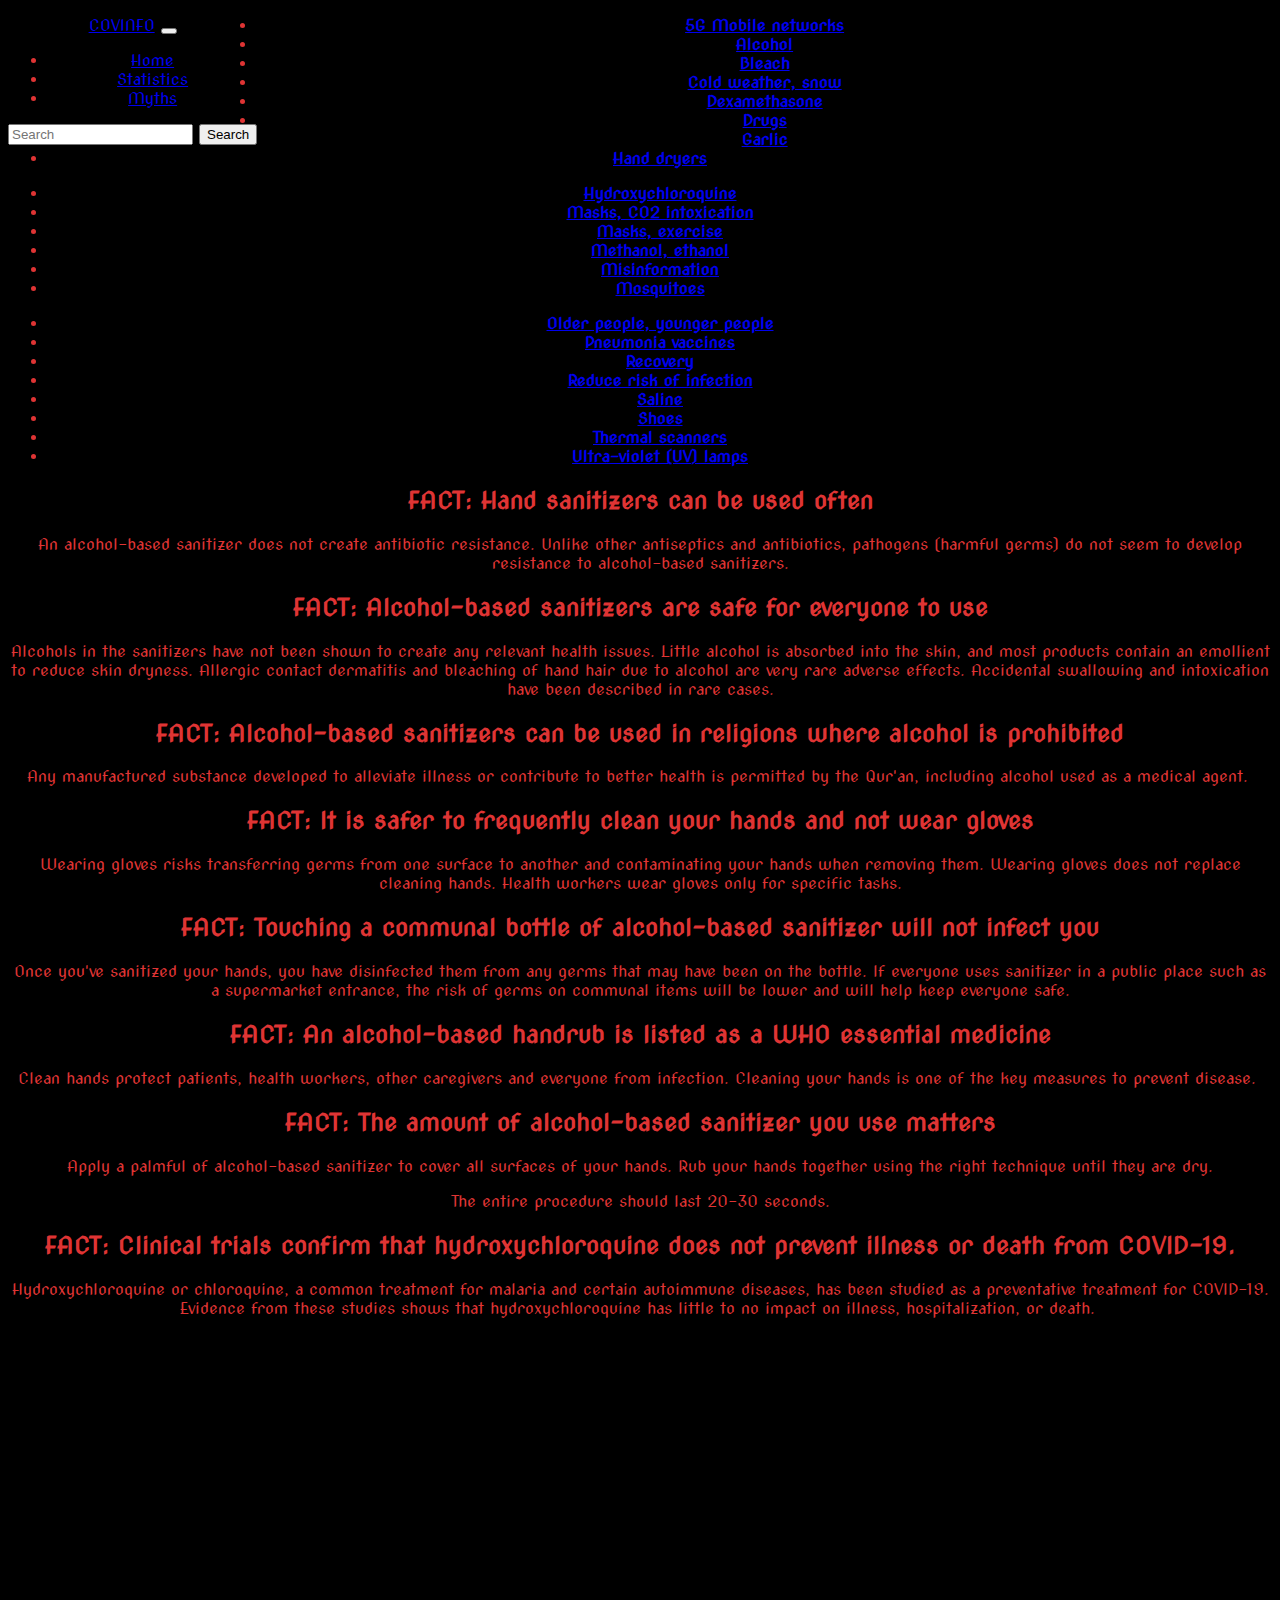
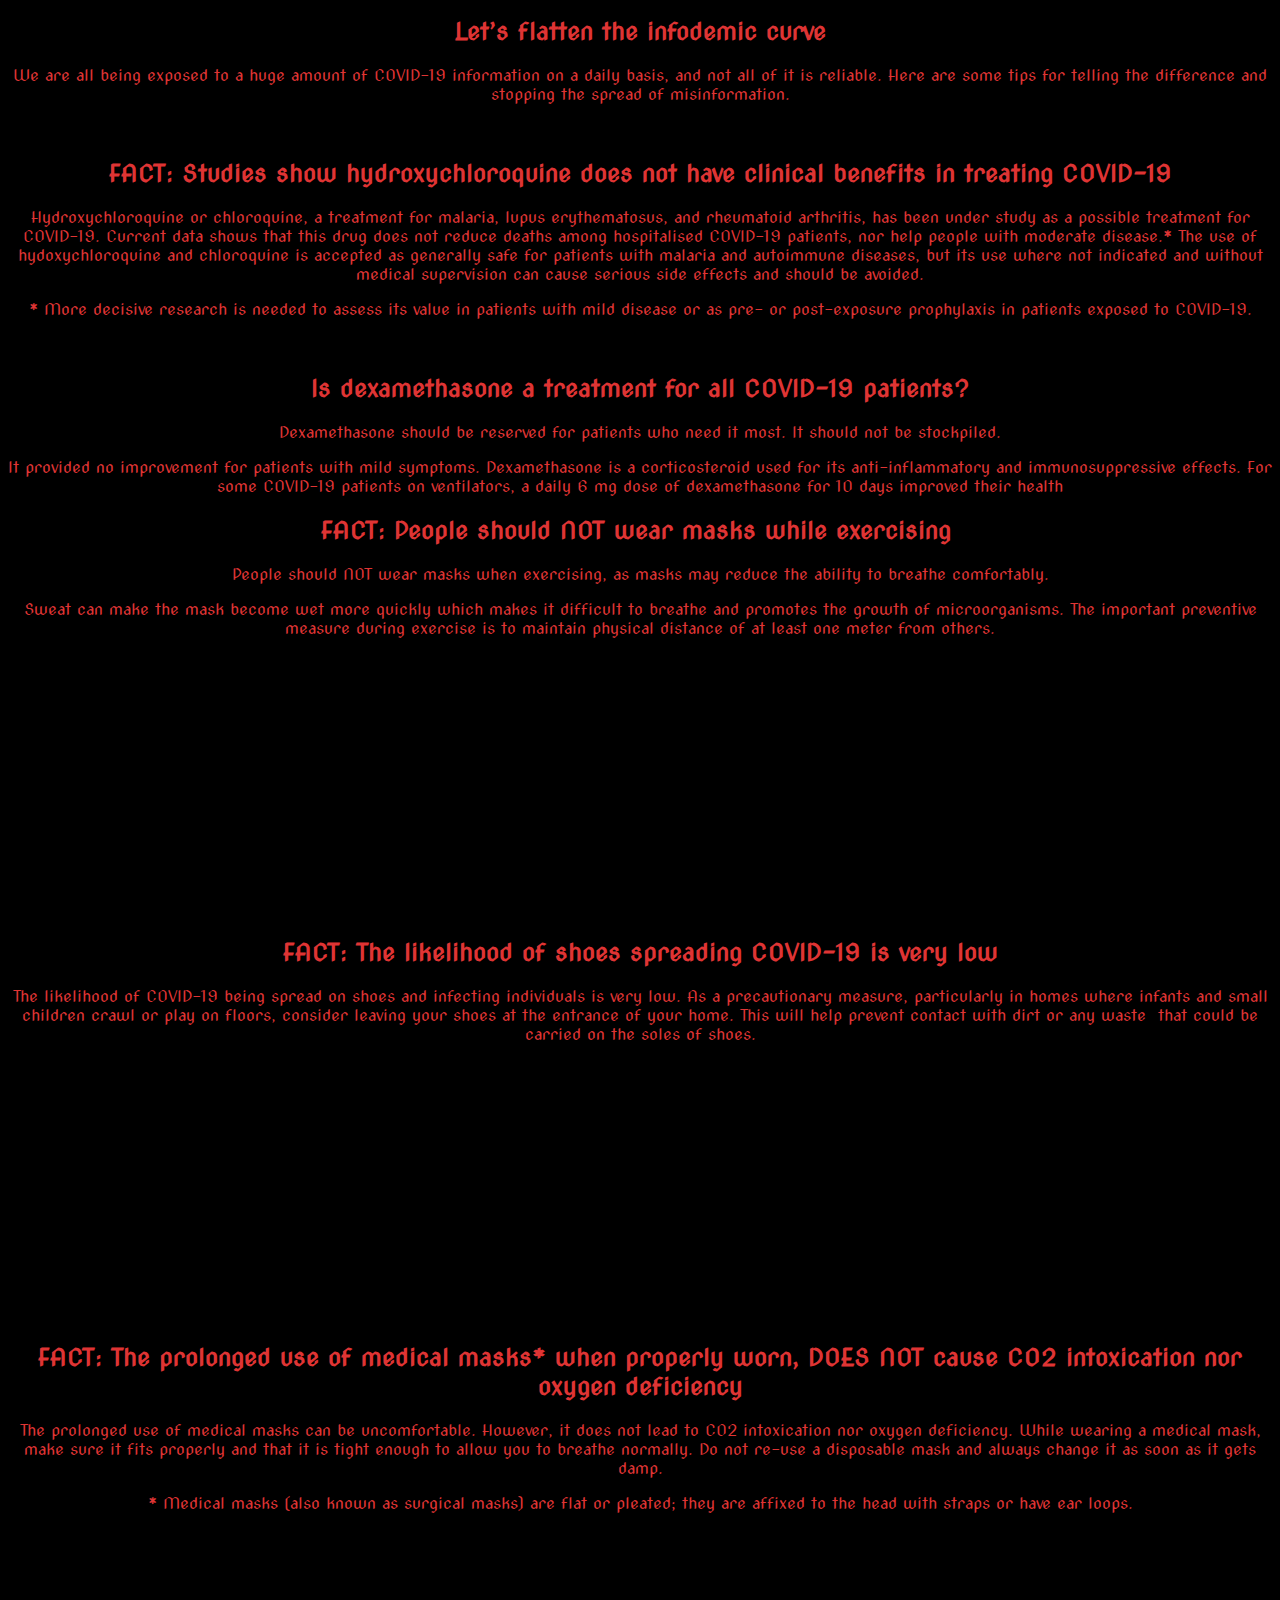
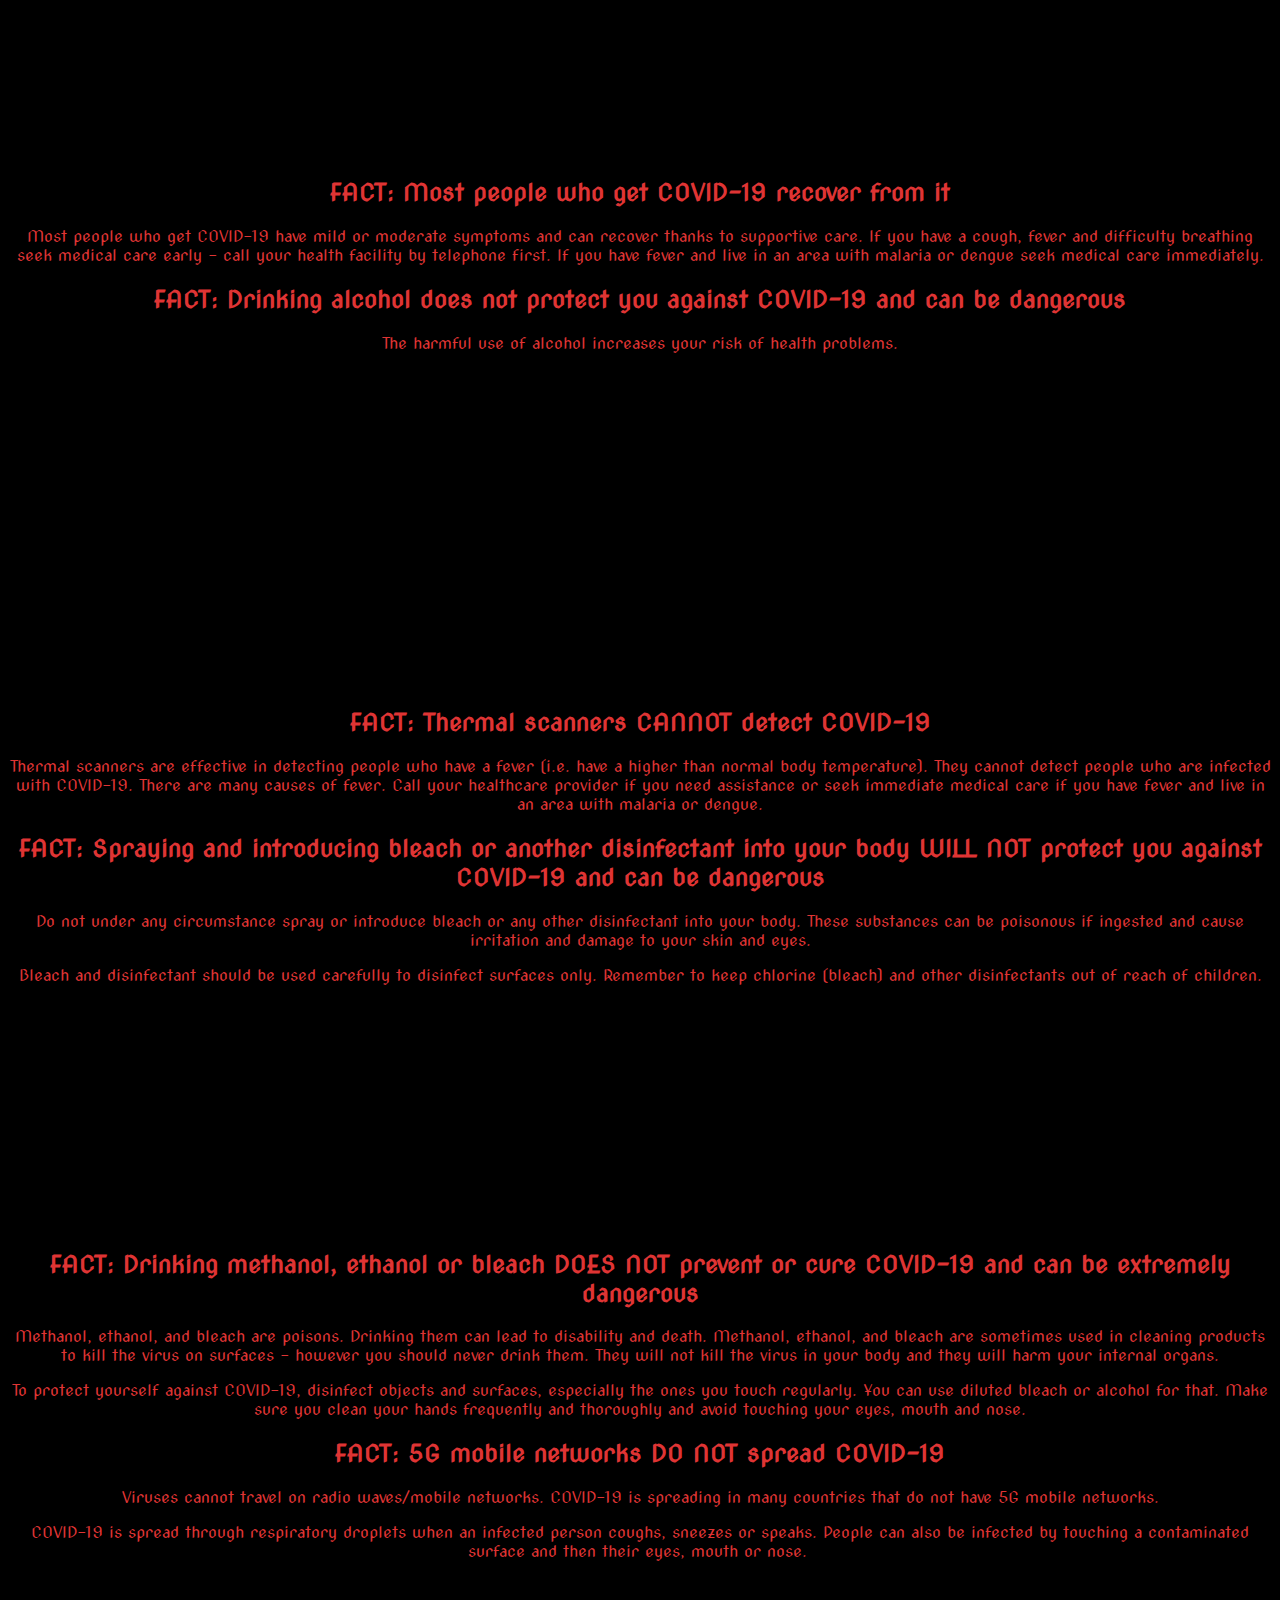
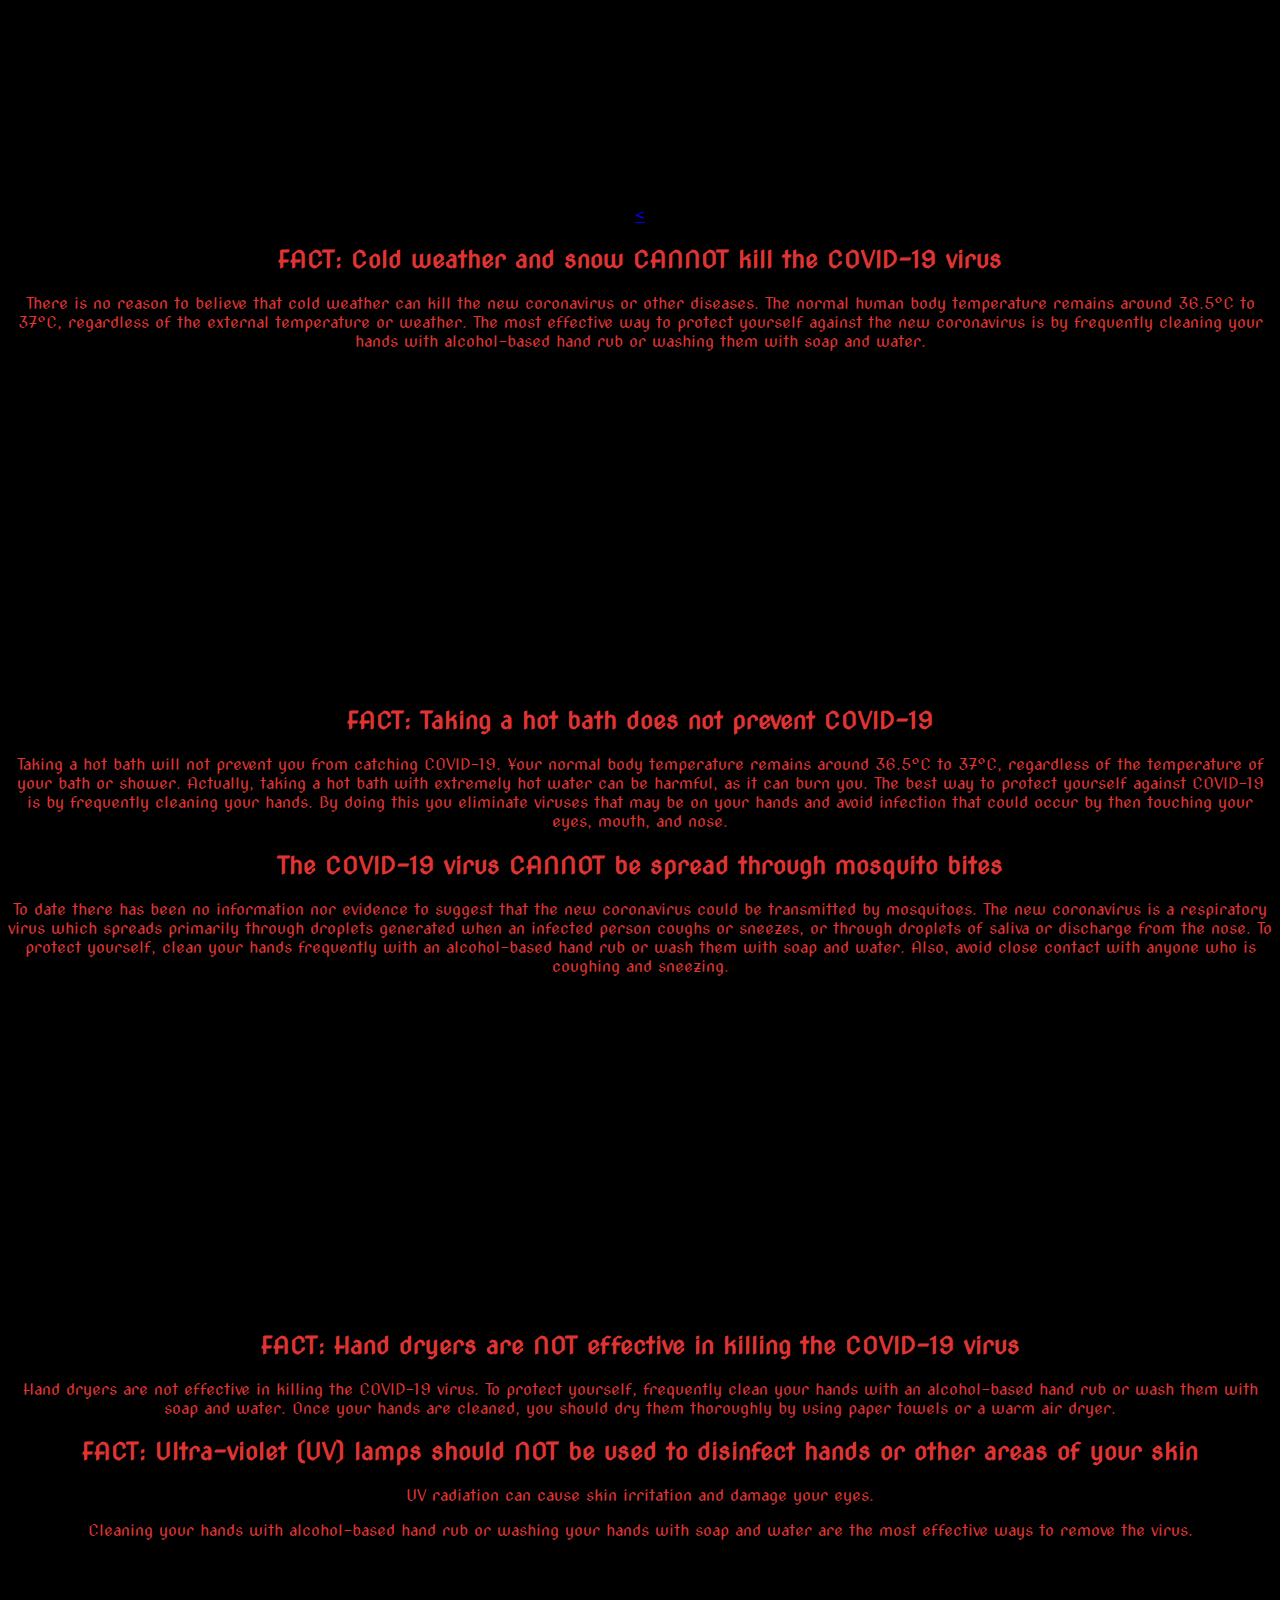
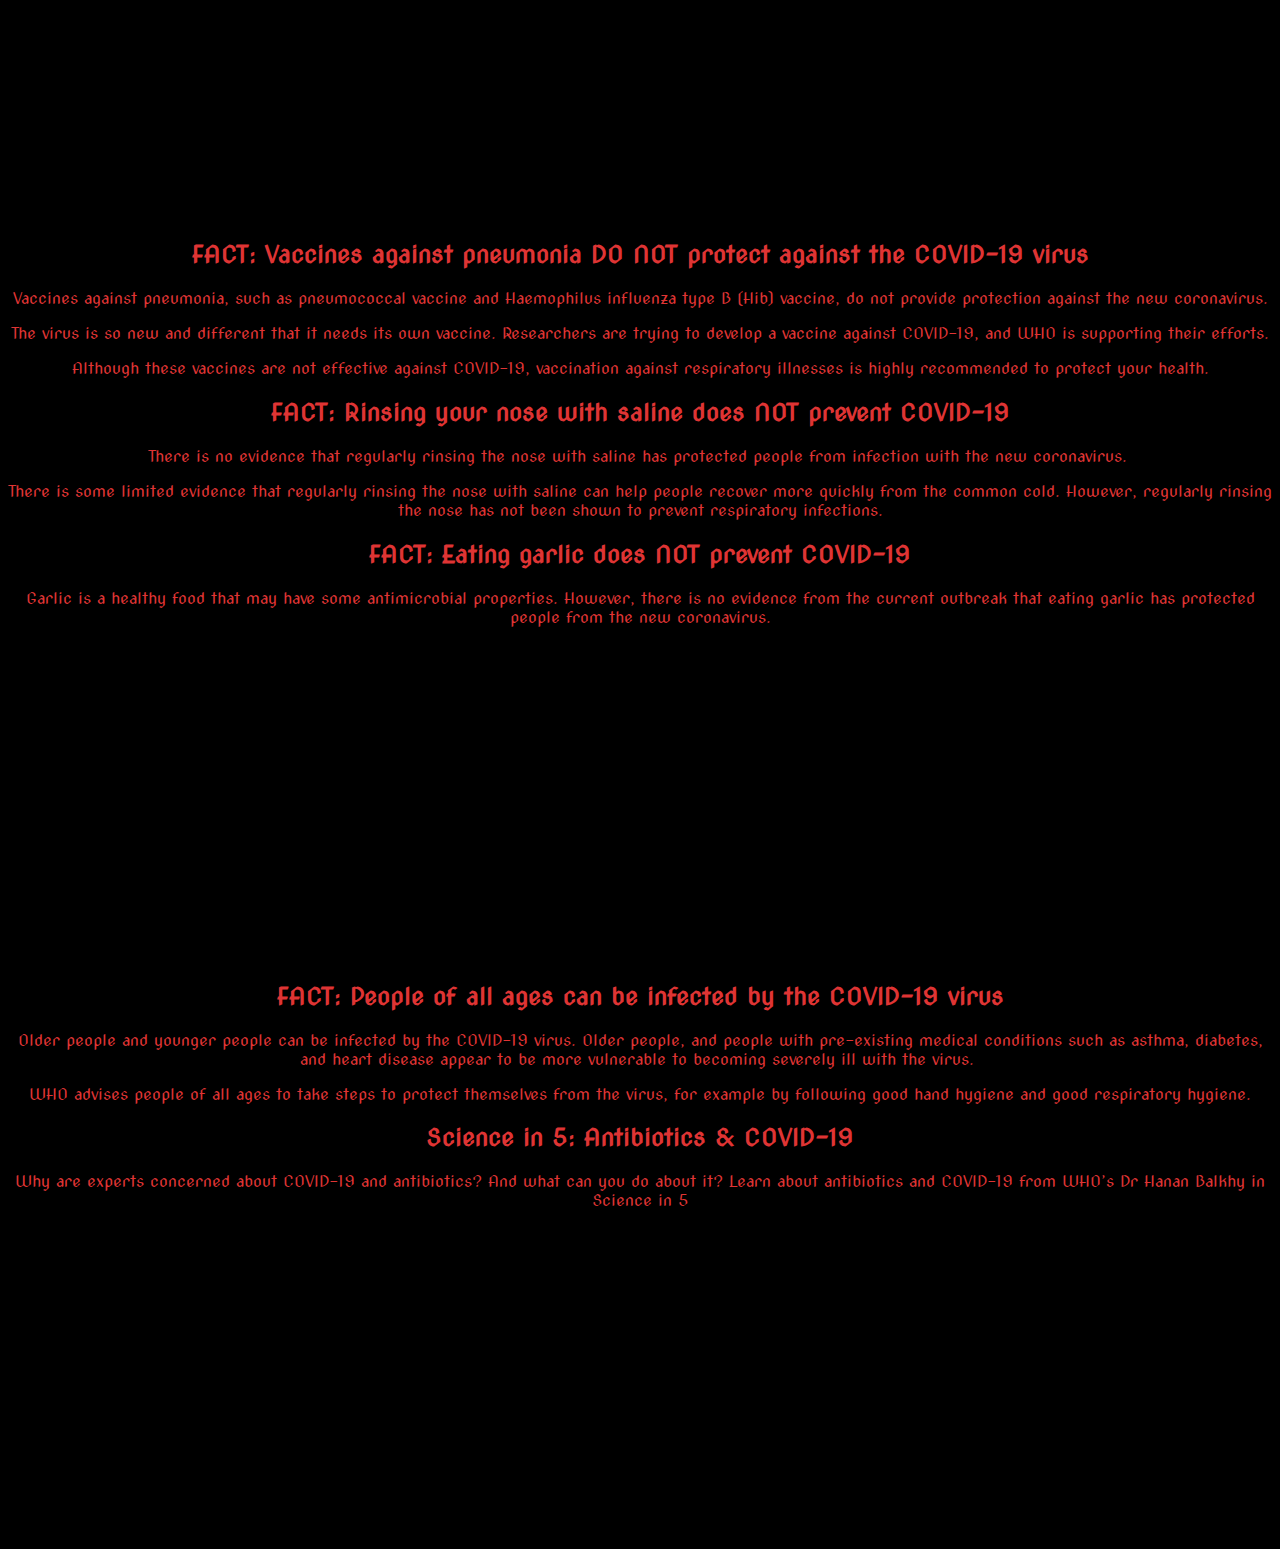
==== commit 6284e260: "uppsss" ====
--- a/myths.html
+++ b/myths.html
@@ -12,10 +12,17 @@
     <title>Myths</title>
     <style>
         * {
+            body{
             font-family: 'Nova Cut', cursive;
             background-color: black;
             color: rgb(223, 52, 52);
             text-align:center;
+            }
+            #complete-nav{
+                float:left;
+                position:relative;
+                
+            }
         }
     </style>
     
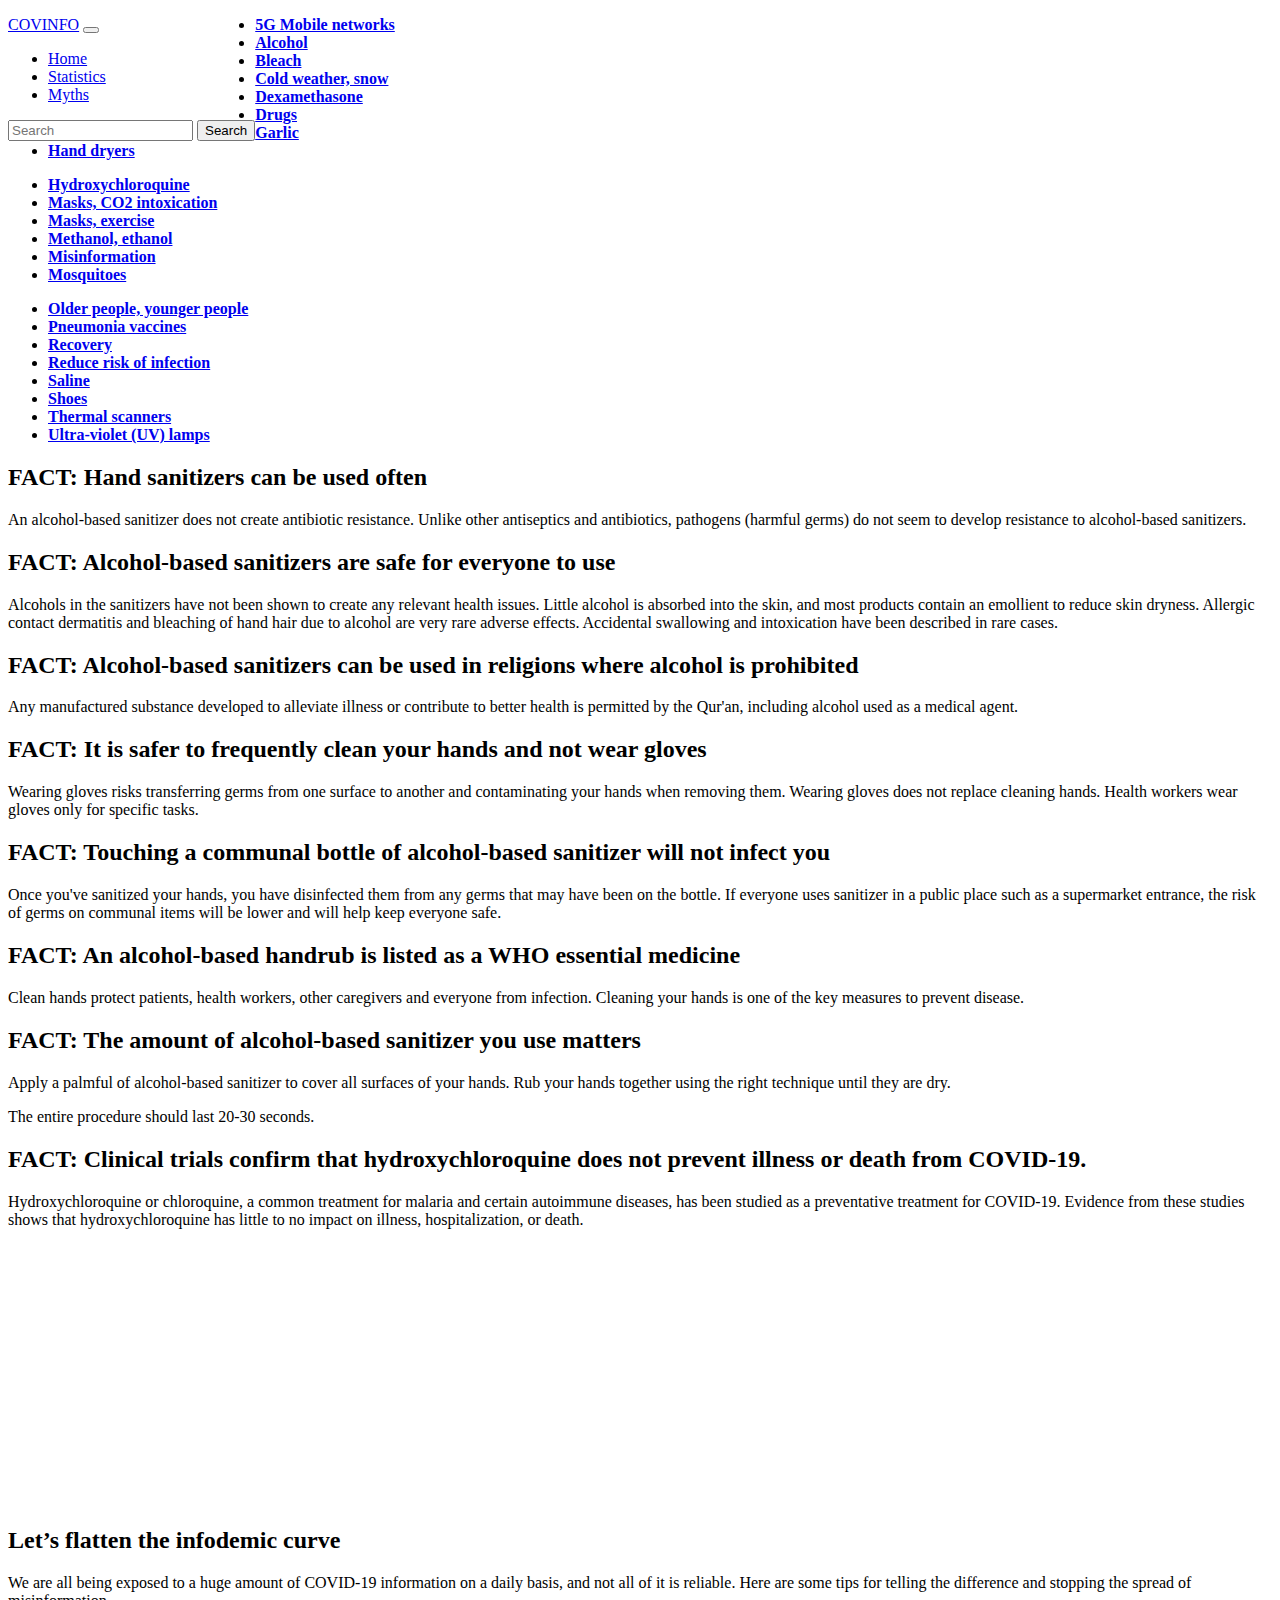
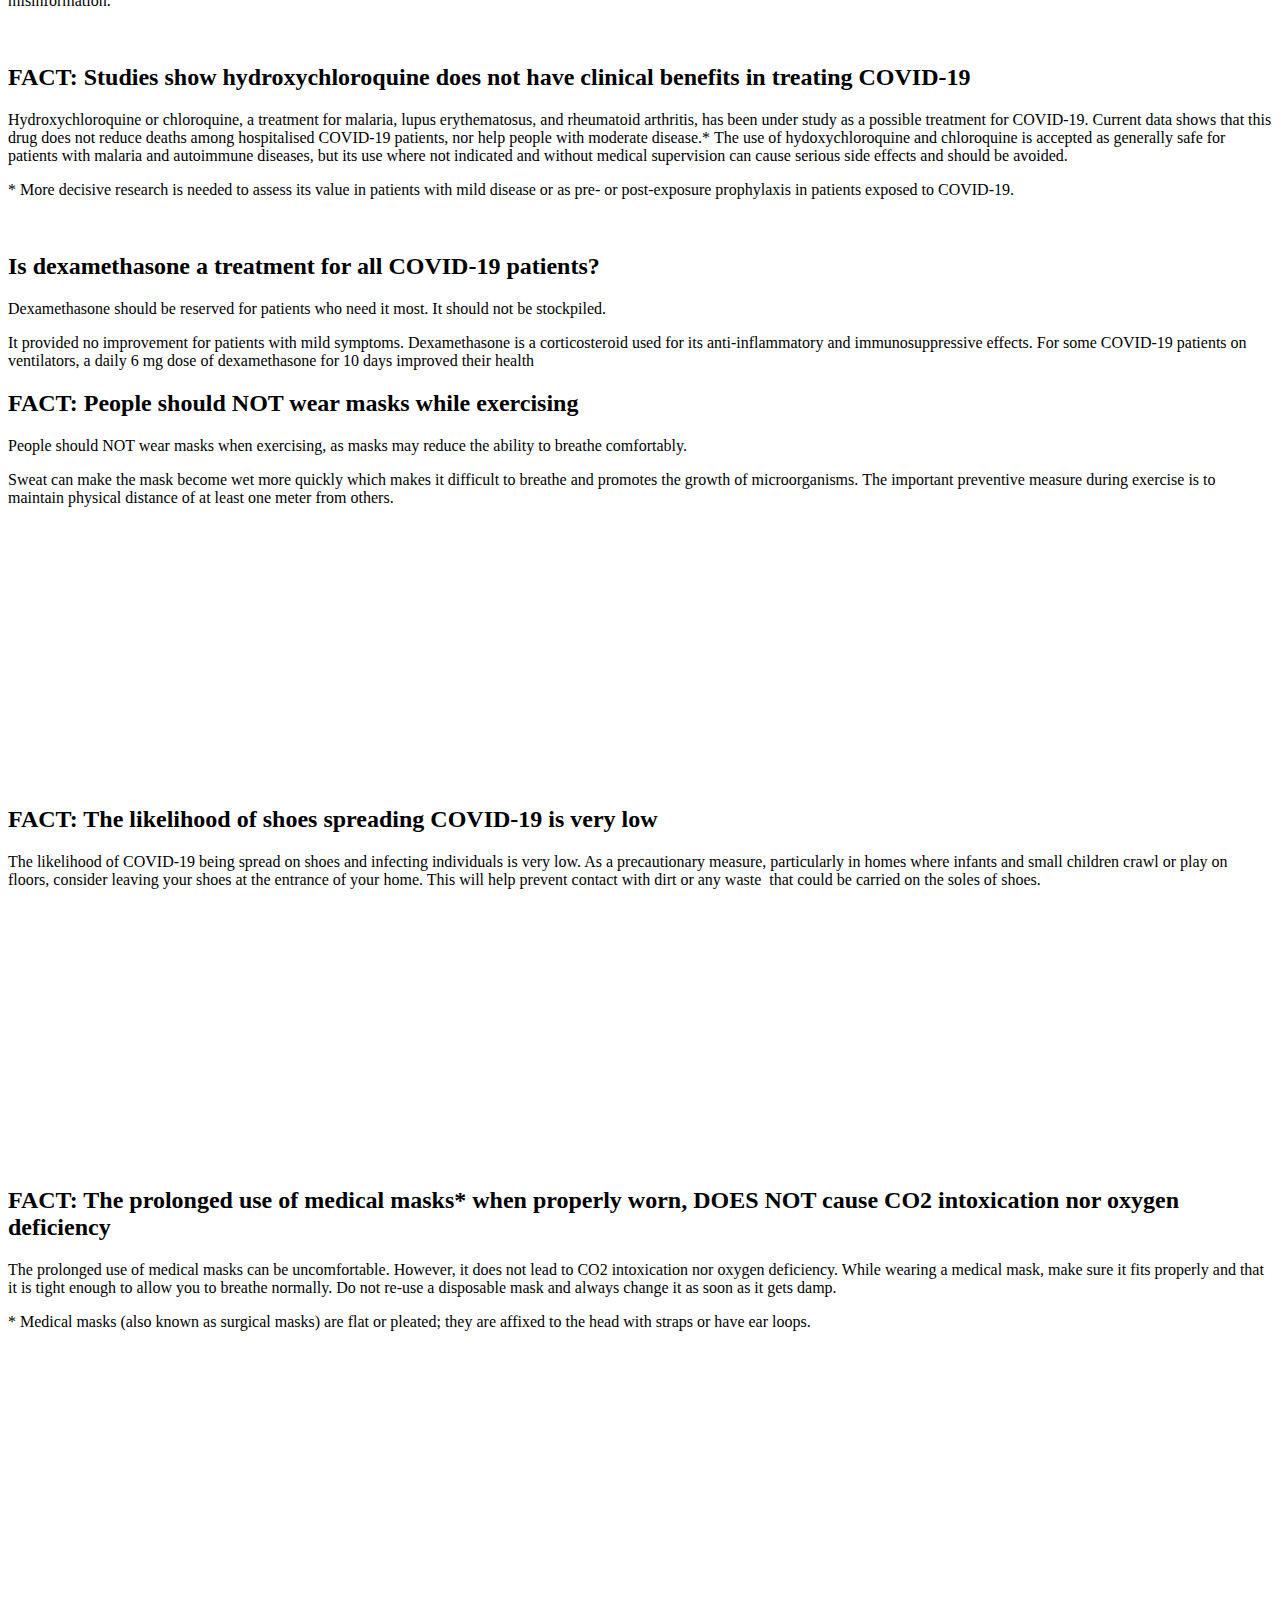
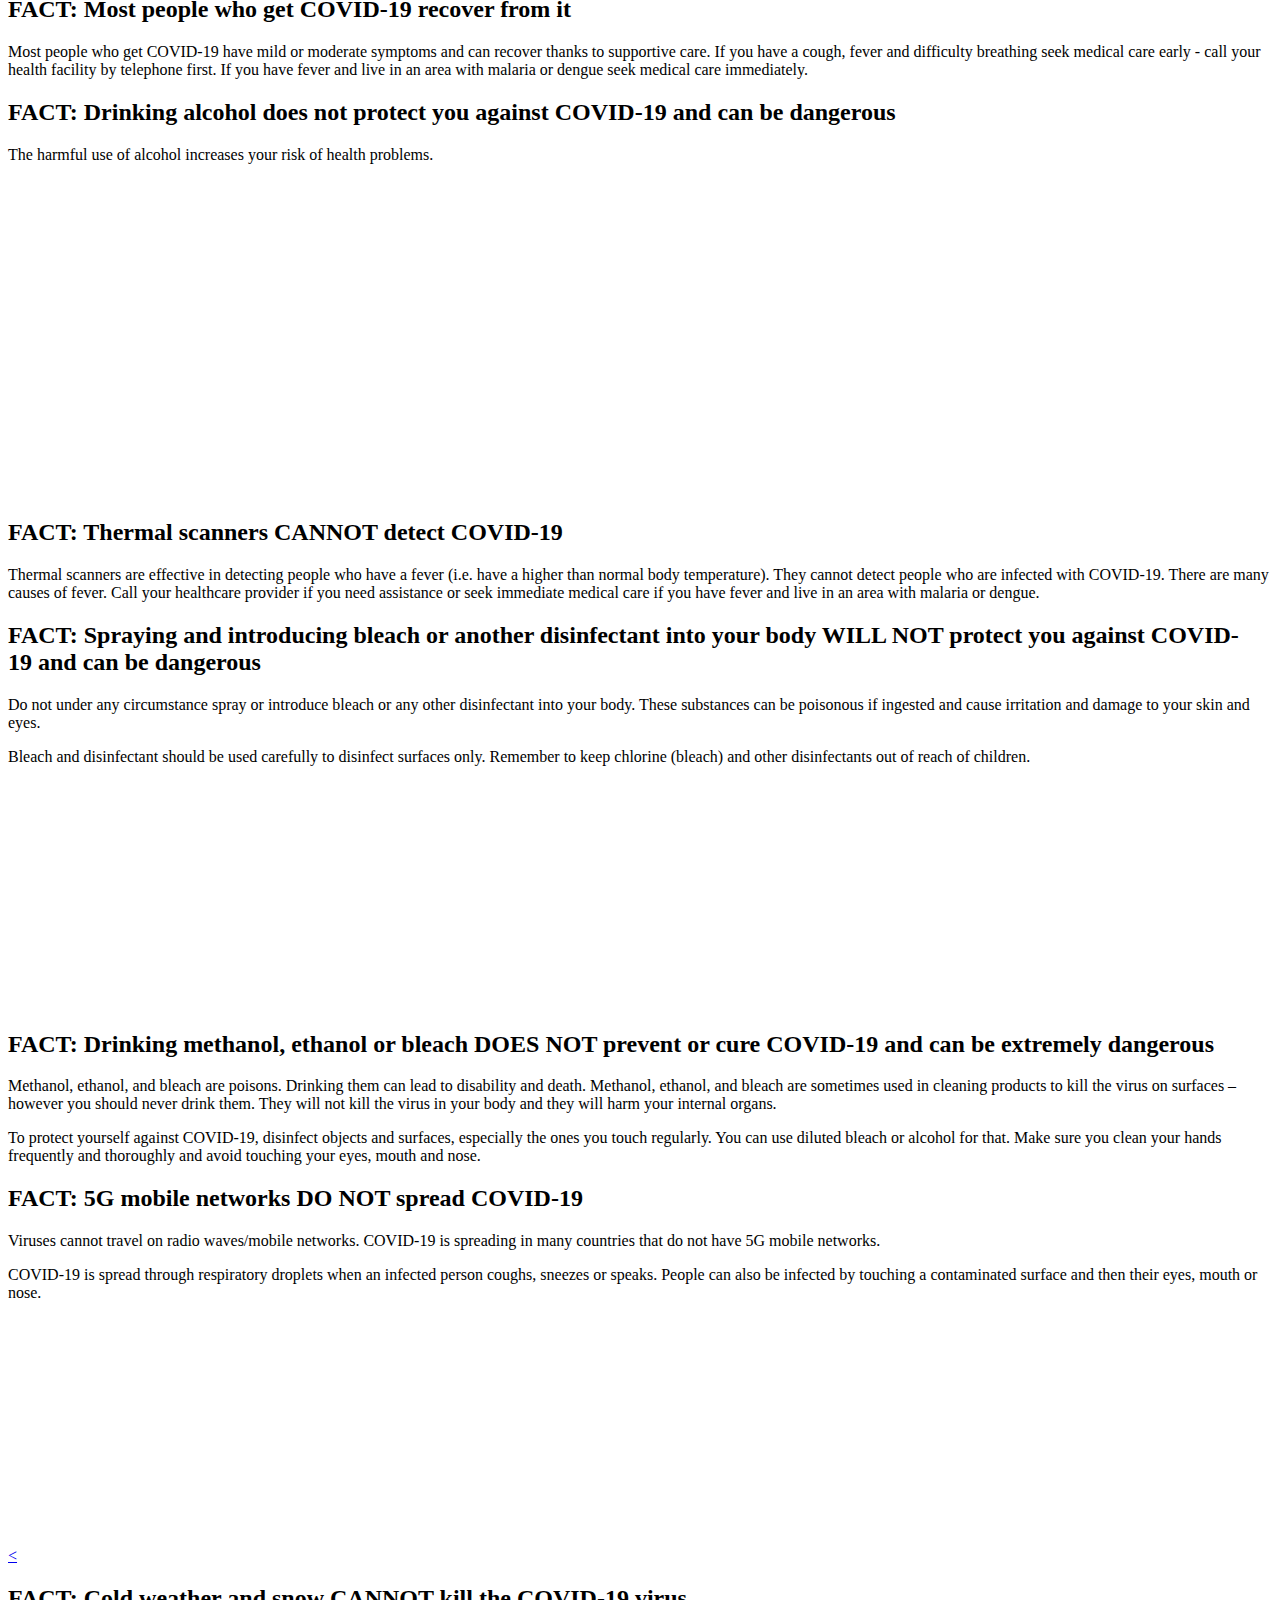
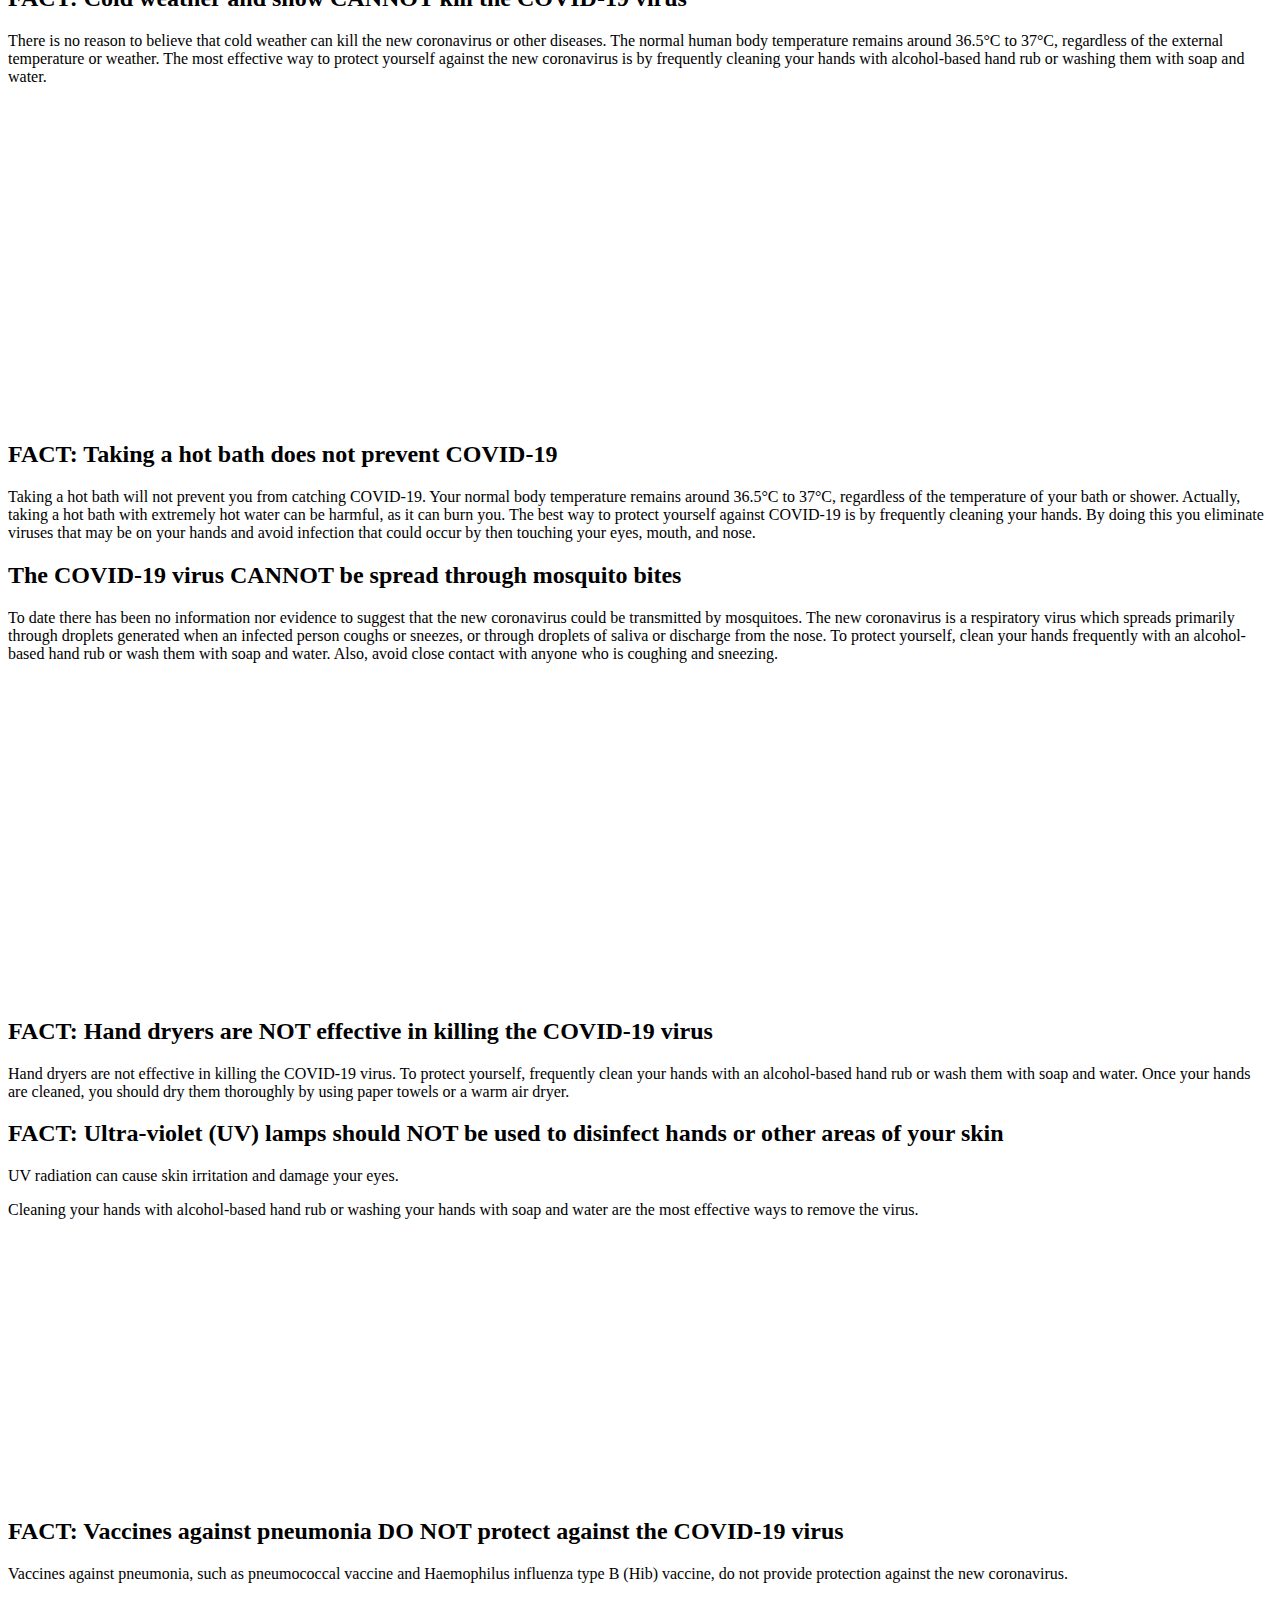
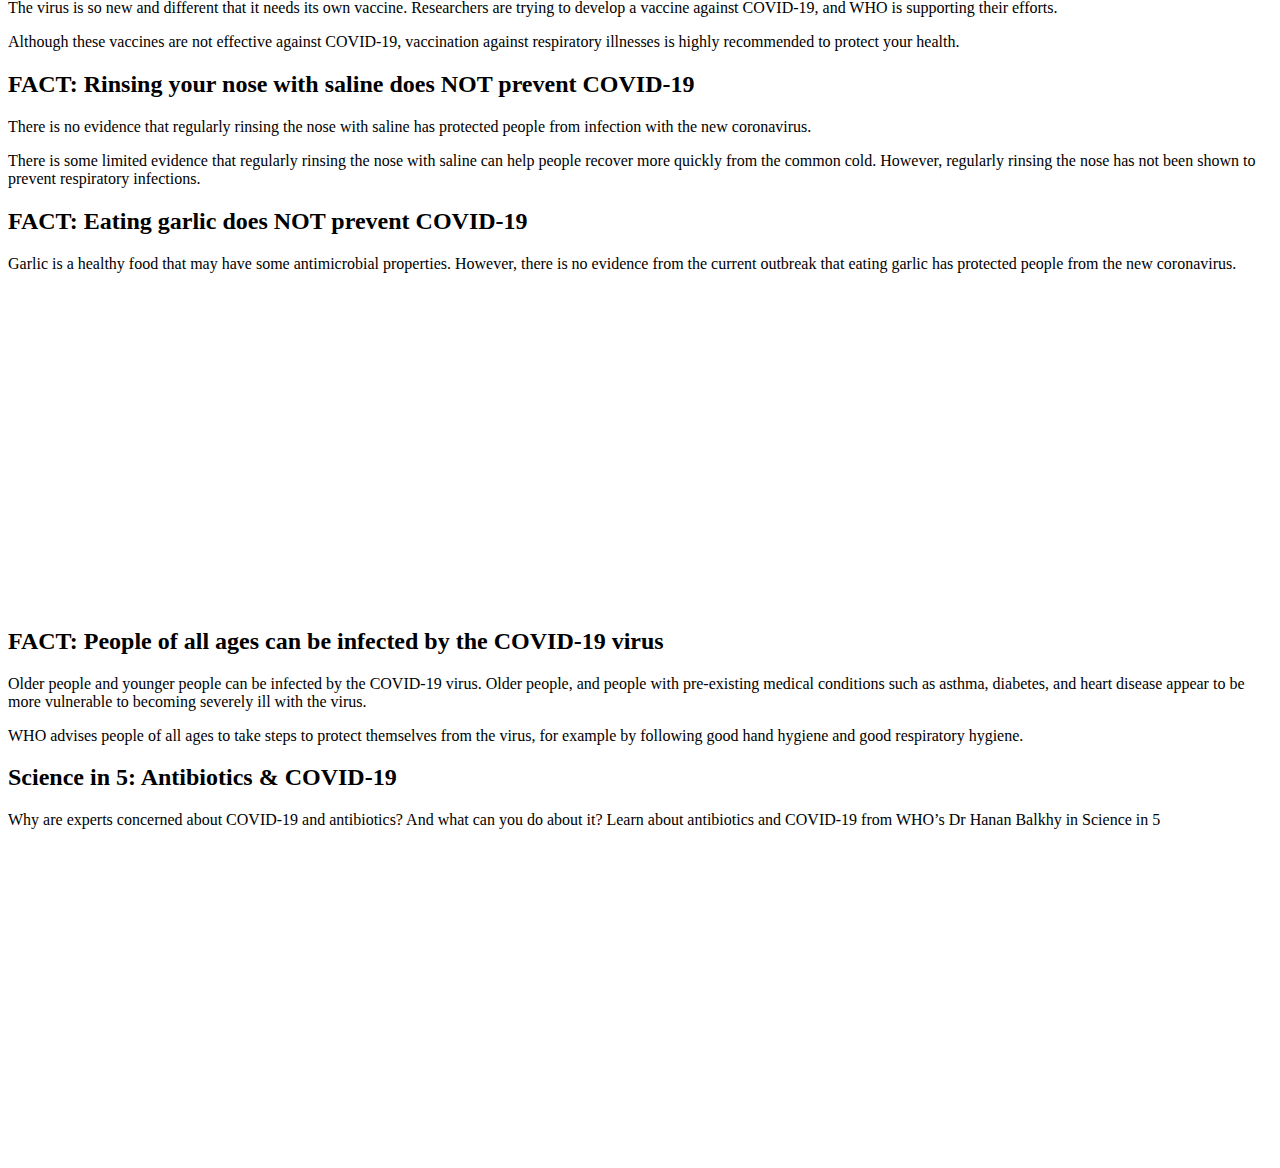
==== commit 0721bd1e: "usss" ====
--- a/myths.html
+++ b/myths.html
@@ -12,17 +12,17 @@
     <title>Myths</title>
     <style>
         * {
+            body #nav-container{
+                float:left!important;
+                position:relative!important;
+                
             body{
             font-family: 'Nova Cut', cursive;
             background-color: black;
             color: rgb(223, 52, 52);
             text-align:center;
             }
-            #complete-nav{
-                float:left;
-                position:relative;
-                
-            }
+           
         }
     </style>
     
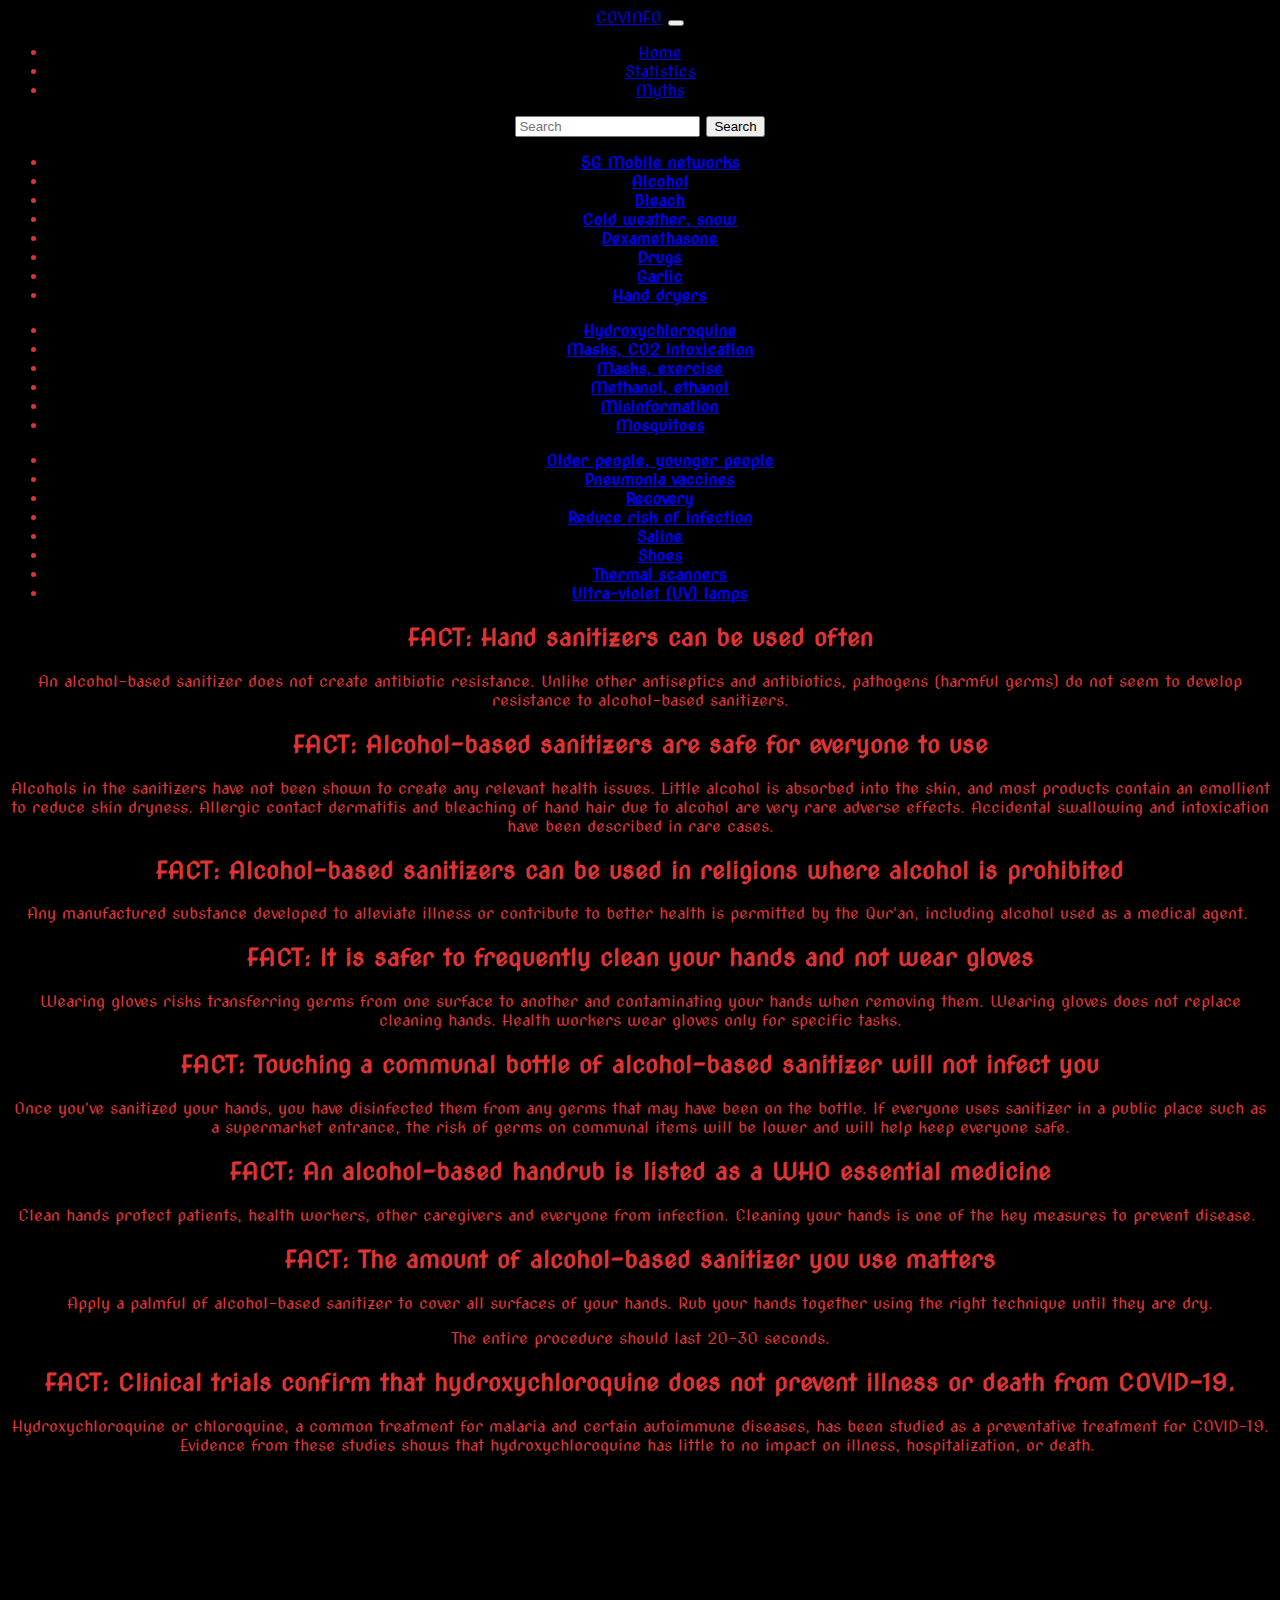
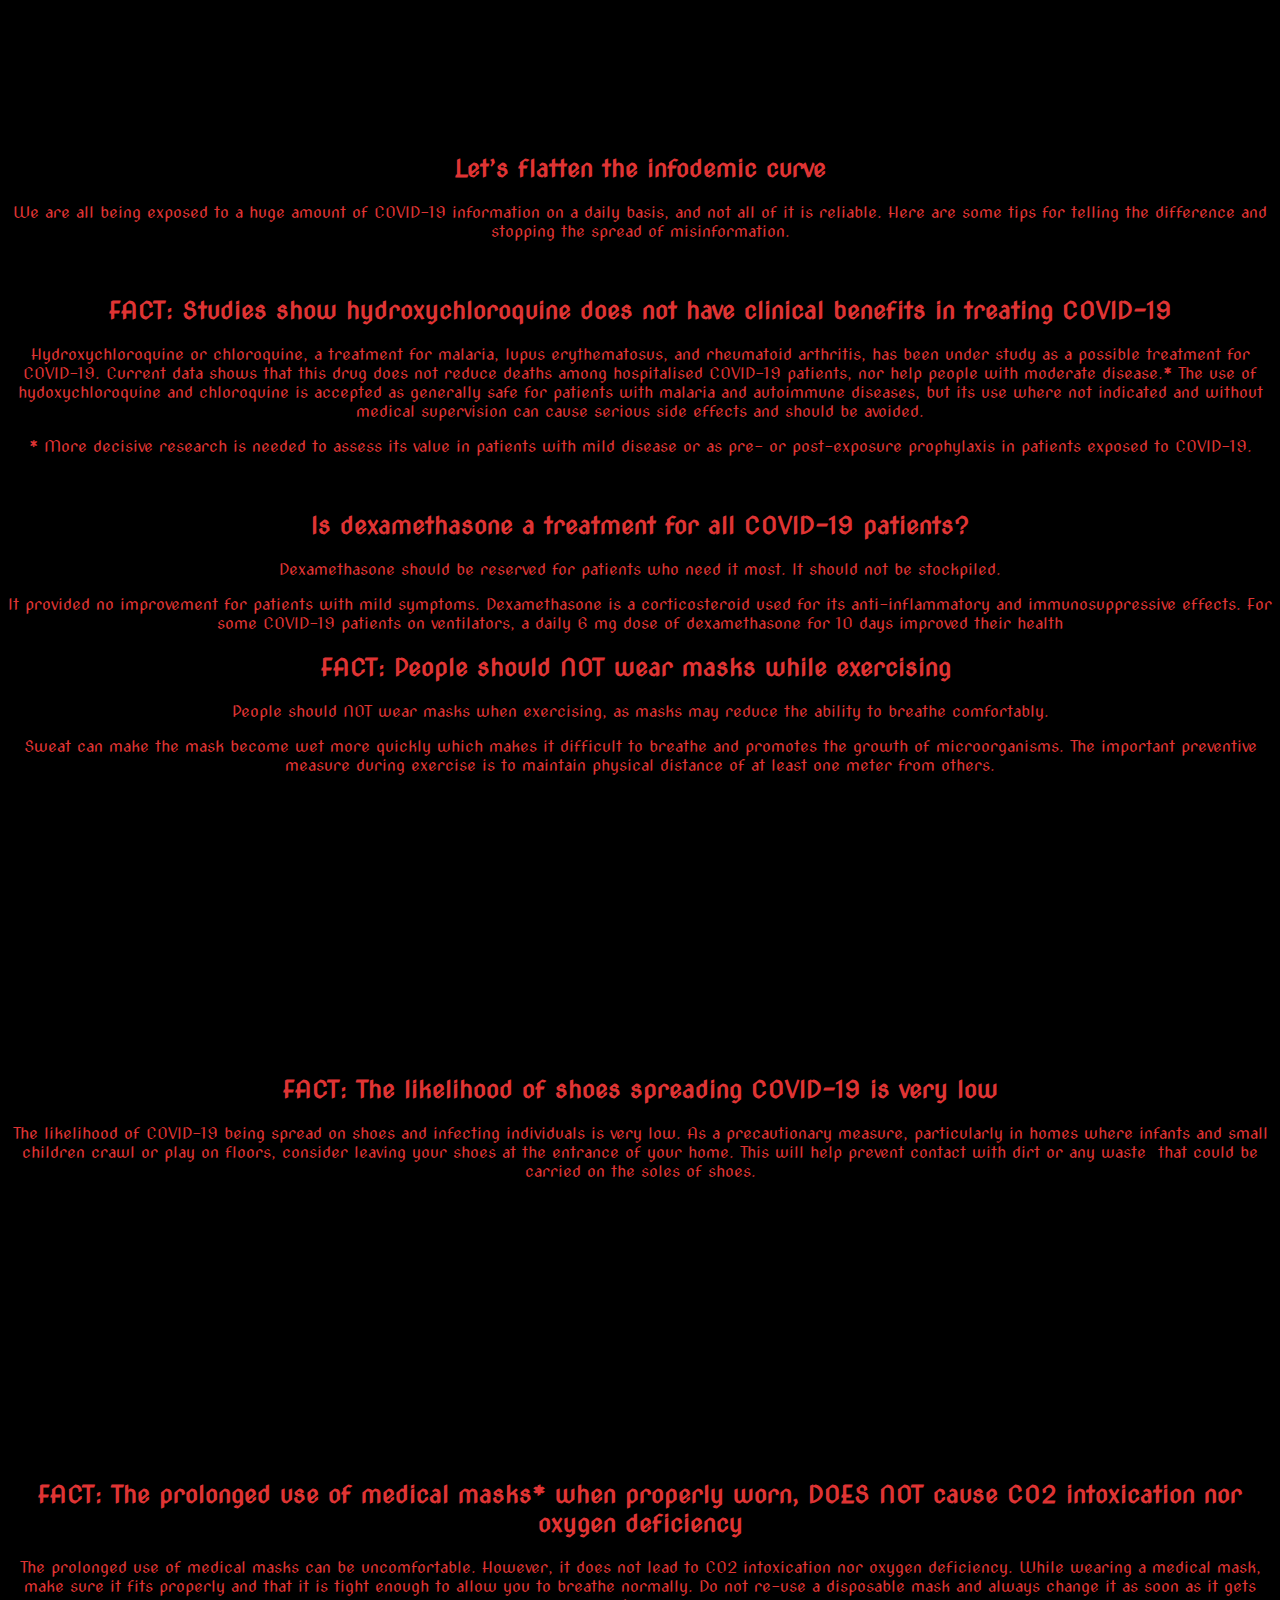
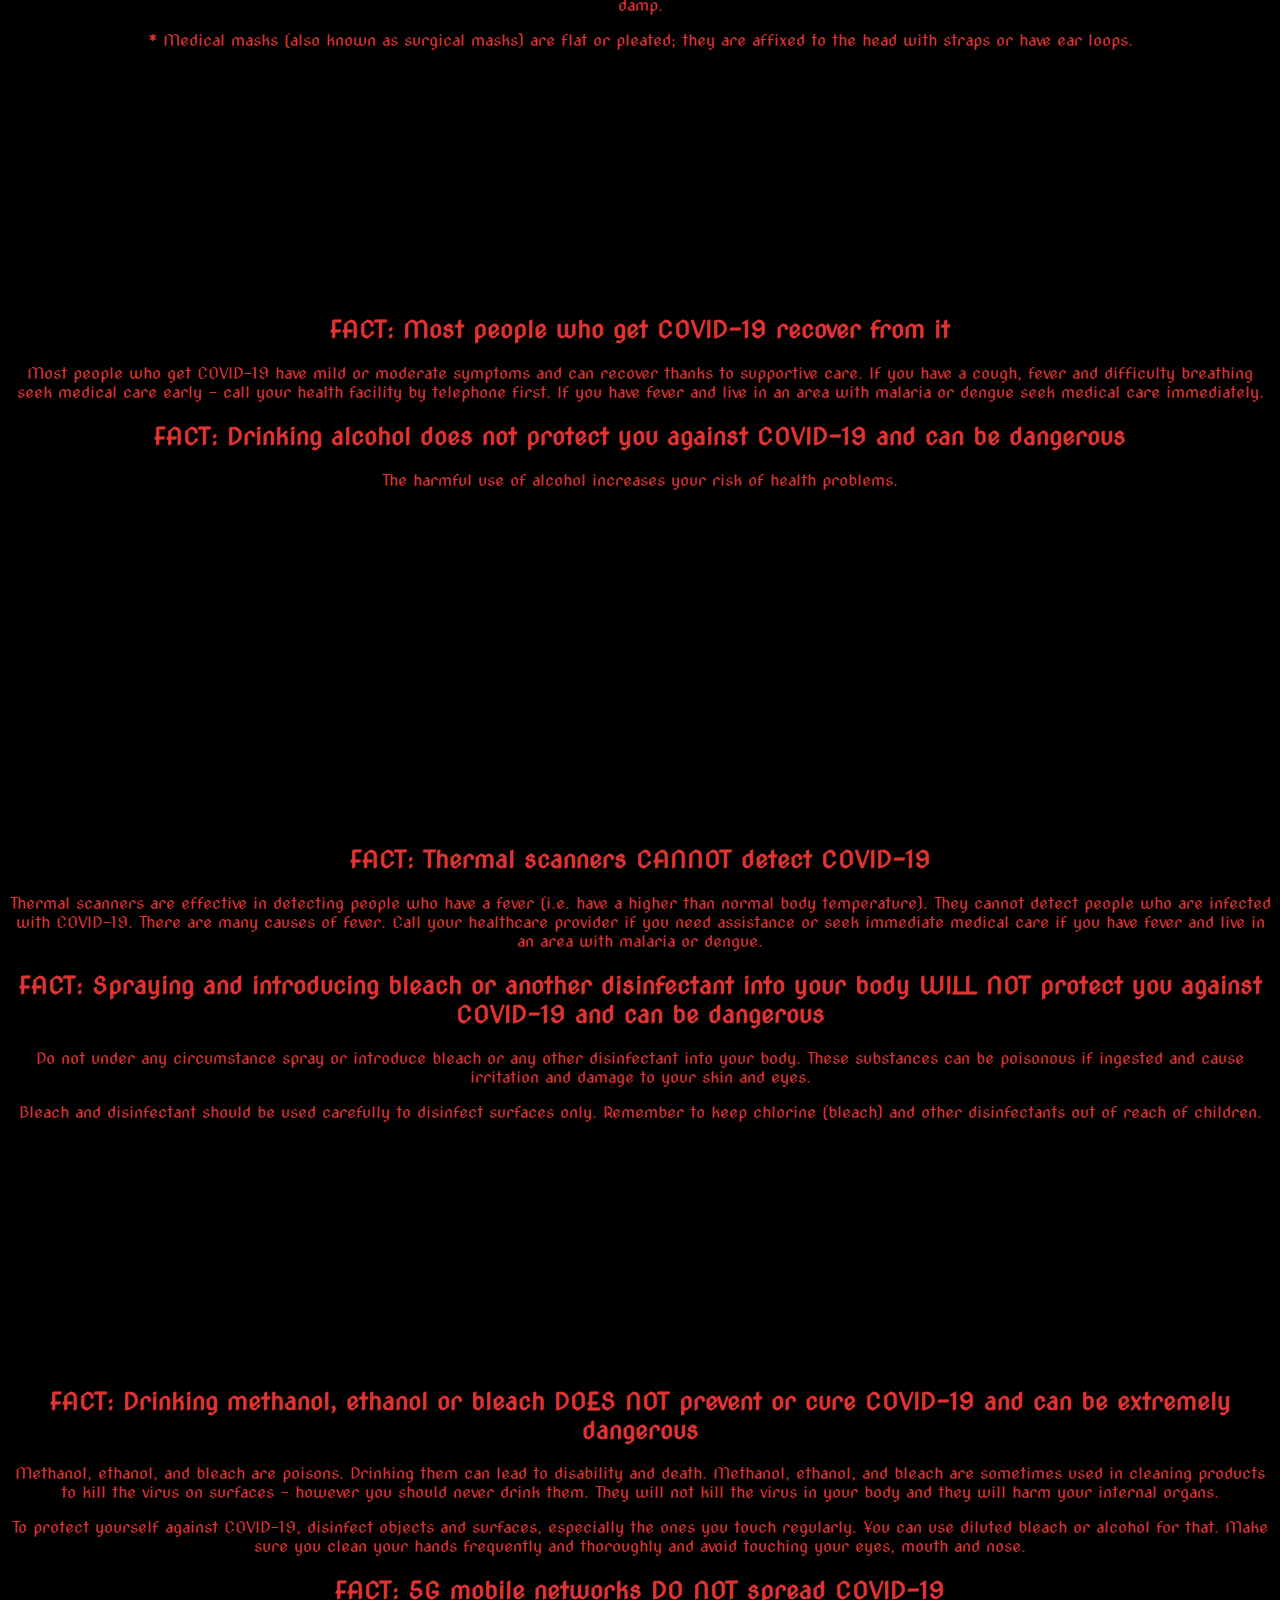
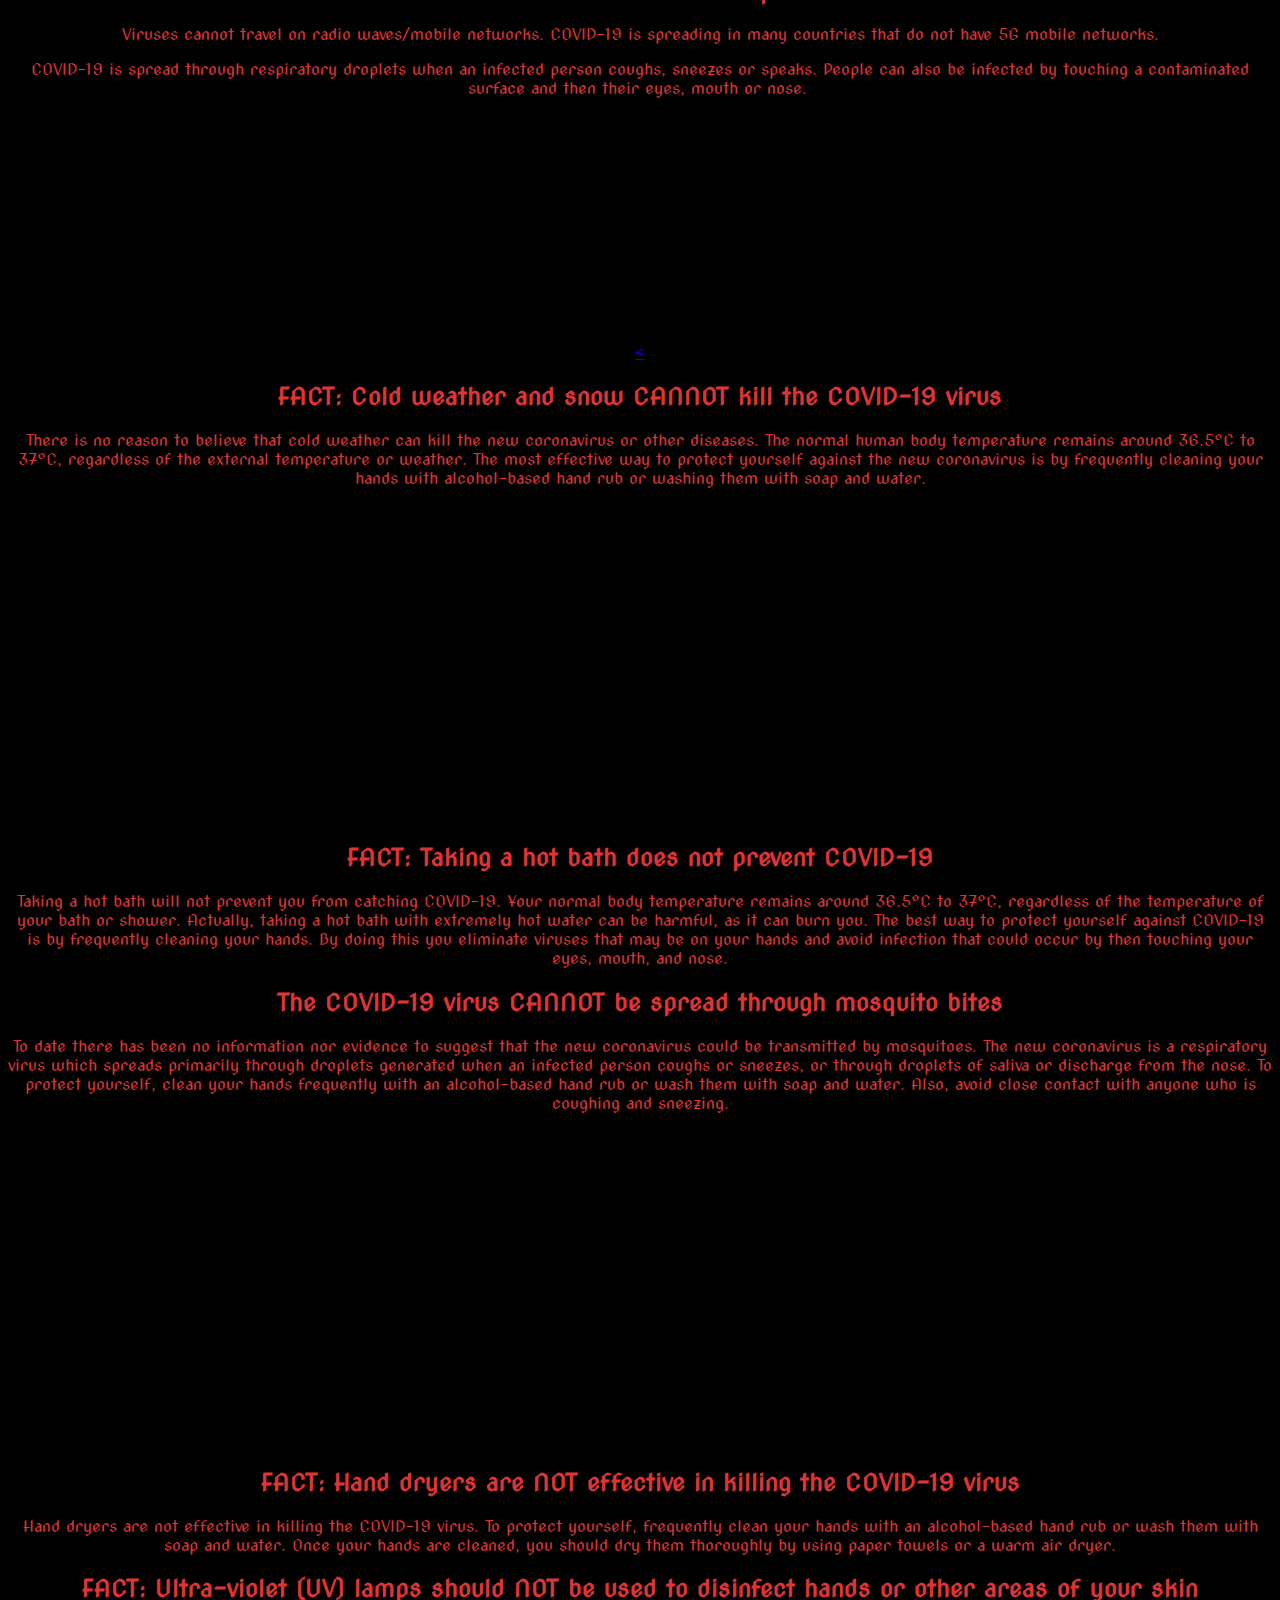
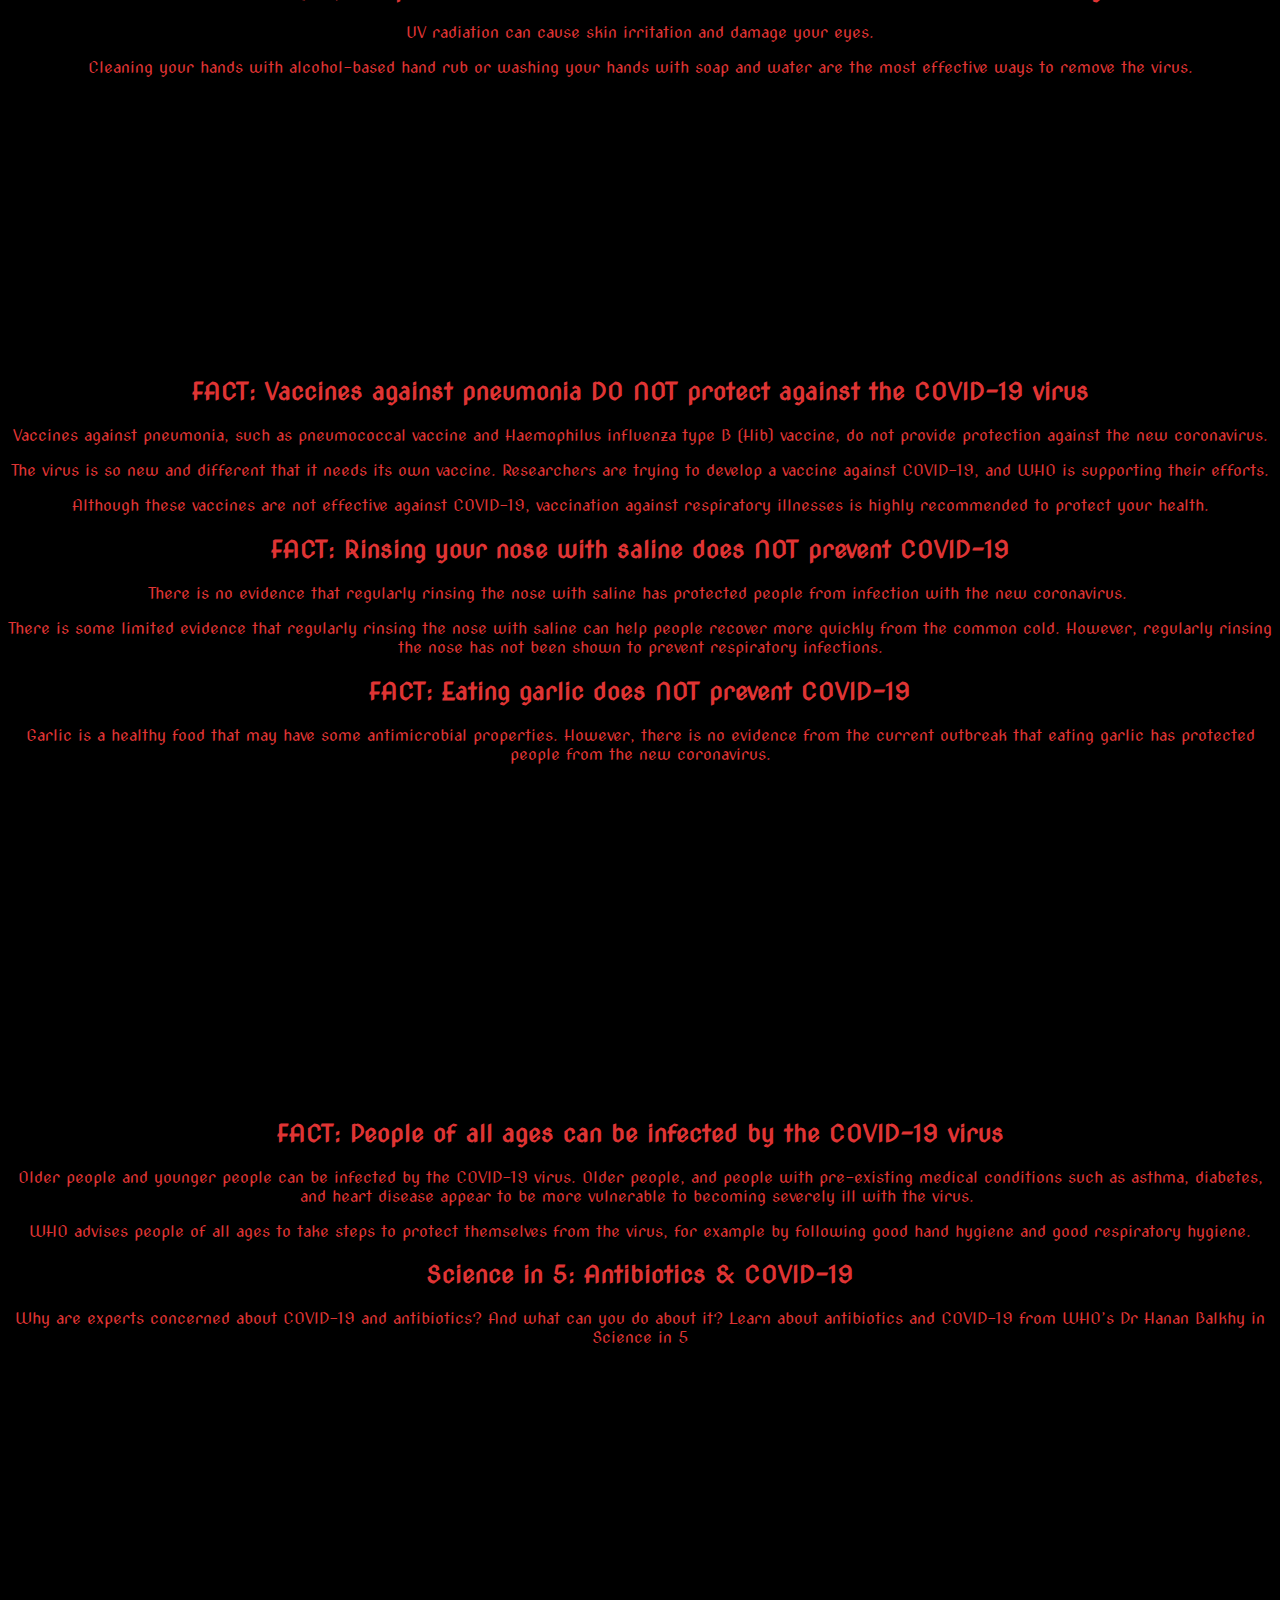
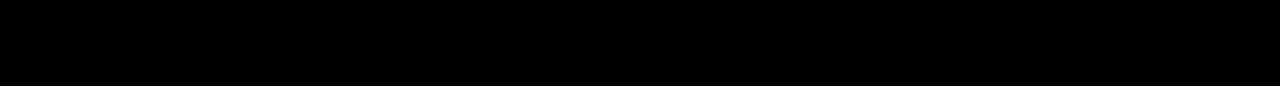
==== commit d9937cb8: "up" ====
--- a/myths.html
+++ b/myths.html
@@ -12,9 +12,7 @@
     <title>Myths</title>
     <style>
         * {
-            body #nav-container{
-                float:left!important;
-                position:relative!important;
+           
                 
             body{
             font-family: 'Nova Cut', cursive;
@@ -22,8 +20,8 @@
             color: rgb(223, 52, 52);
             text-align:center;
             }
-           
-        }
+        } 
+        
     </style>
     
 <link rel="stylesheet" href="css/styles.css">
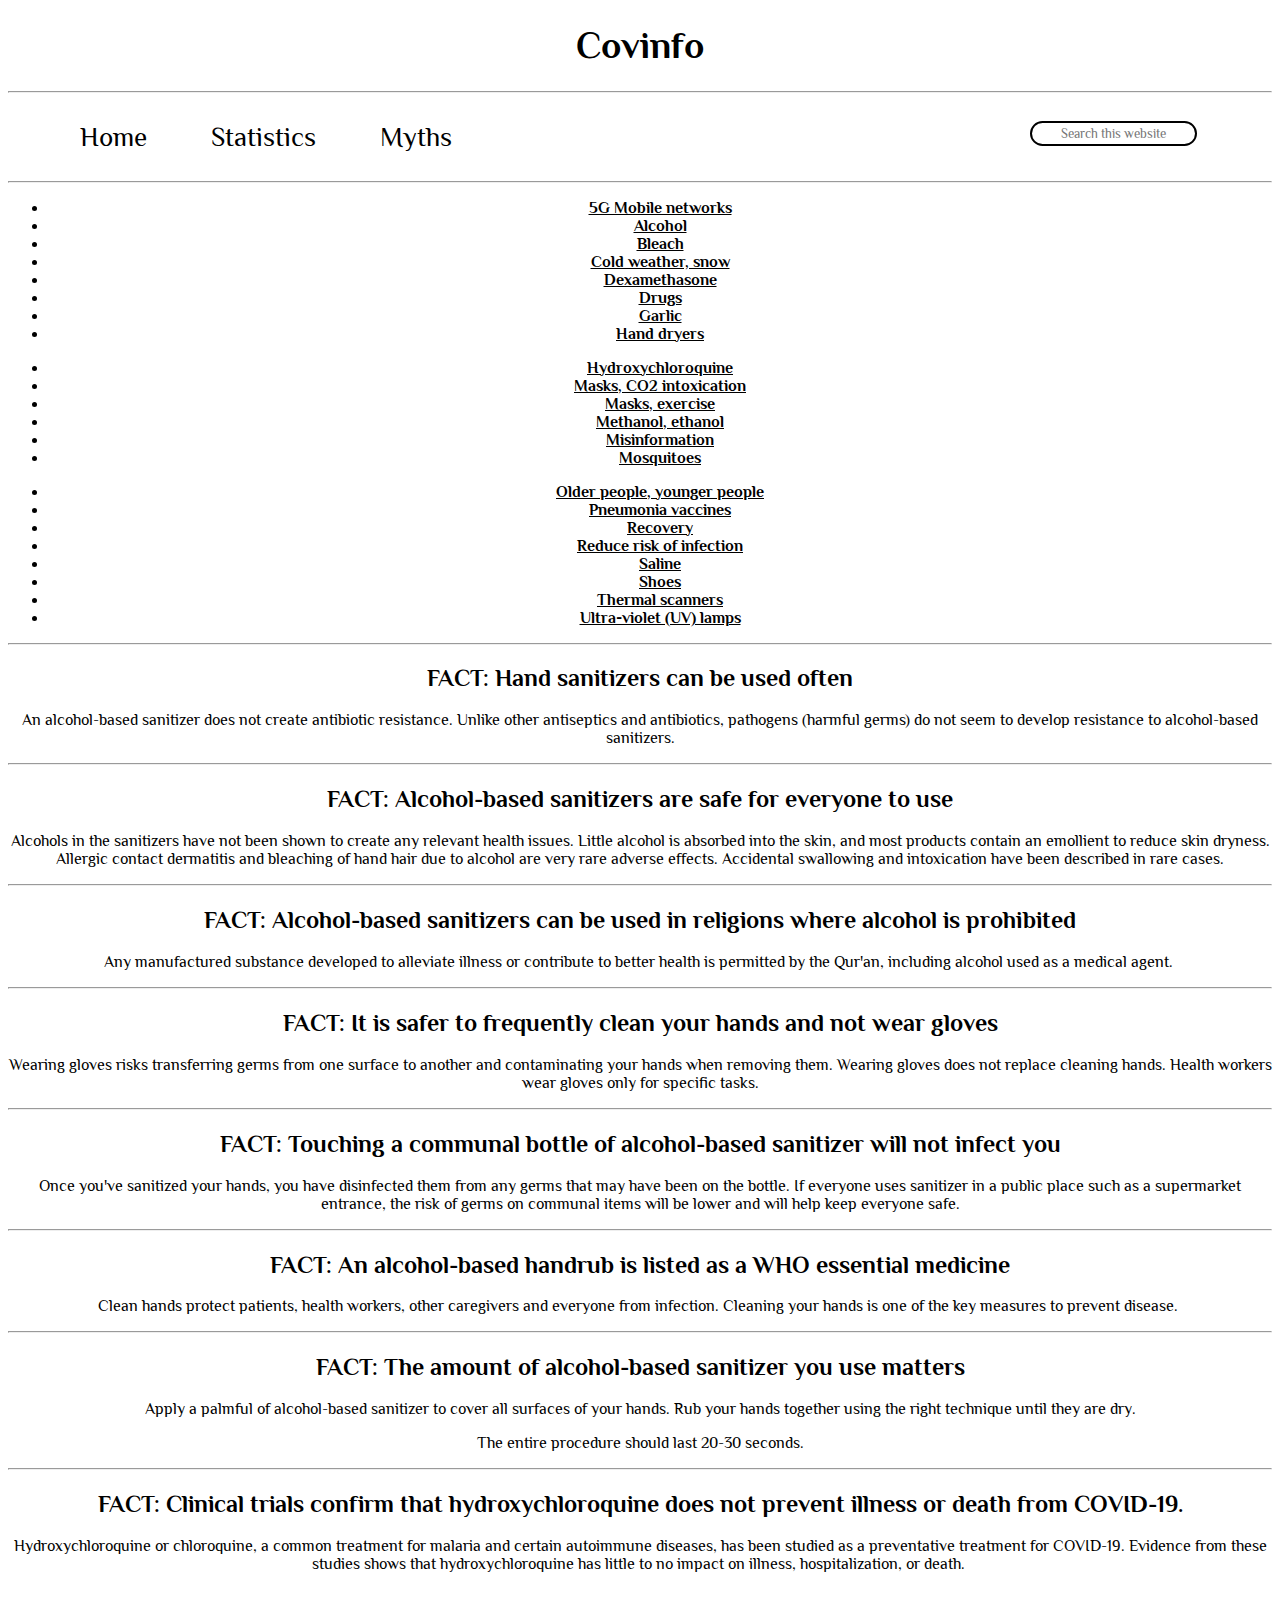
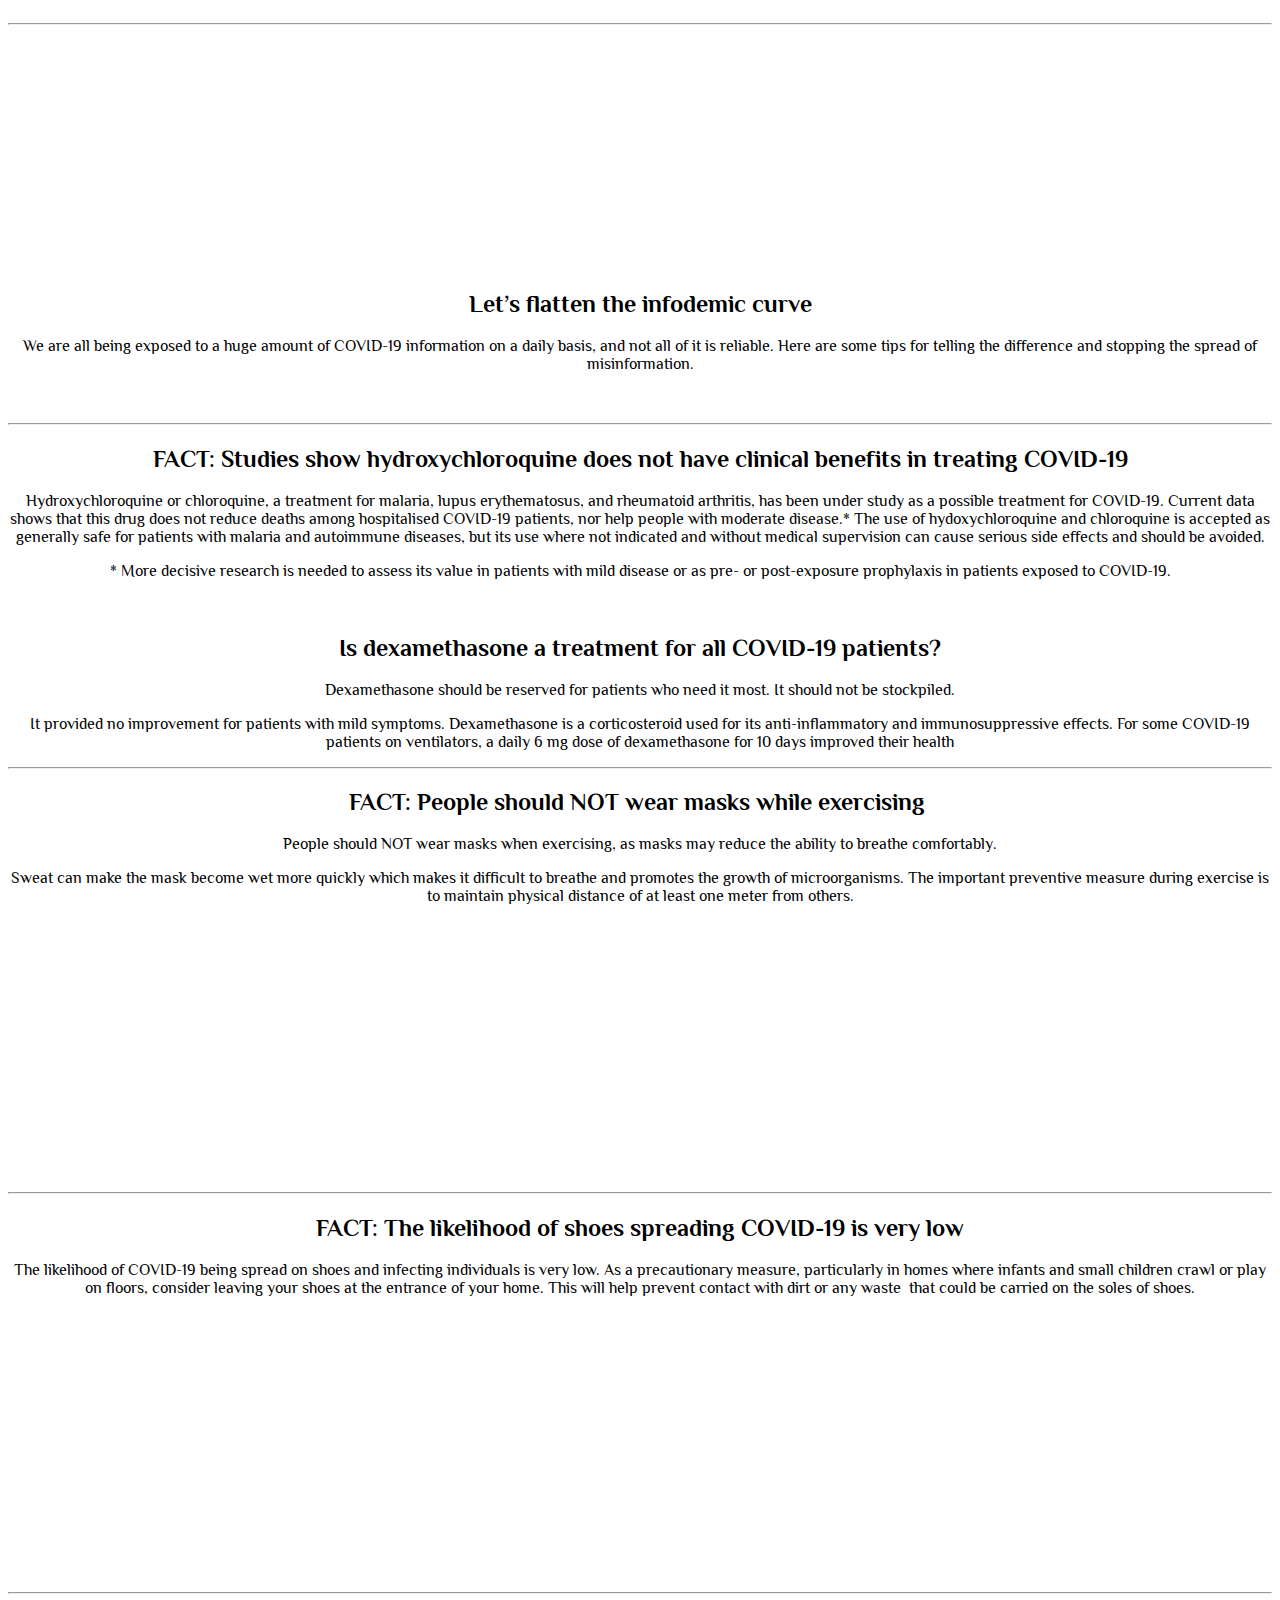
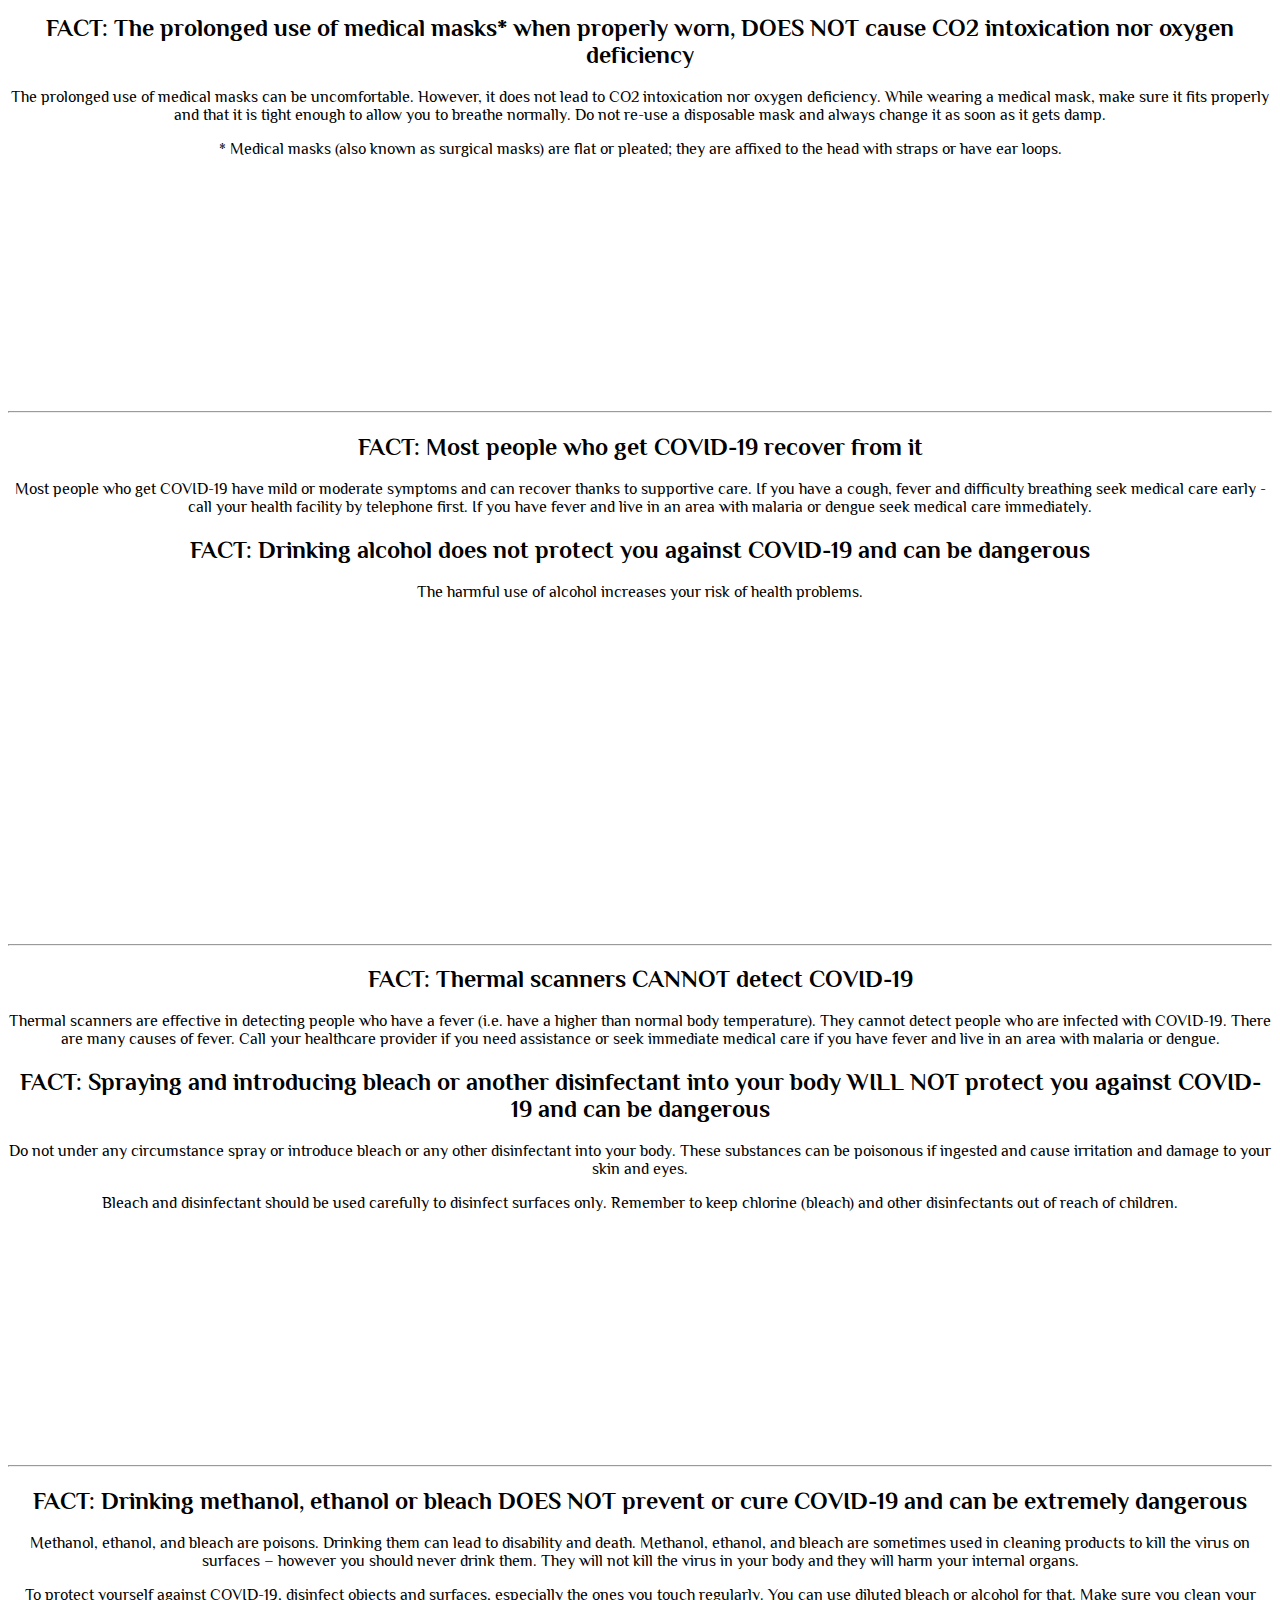
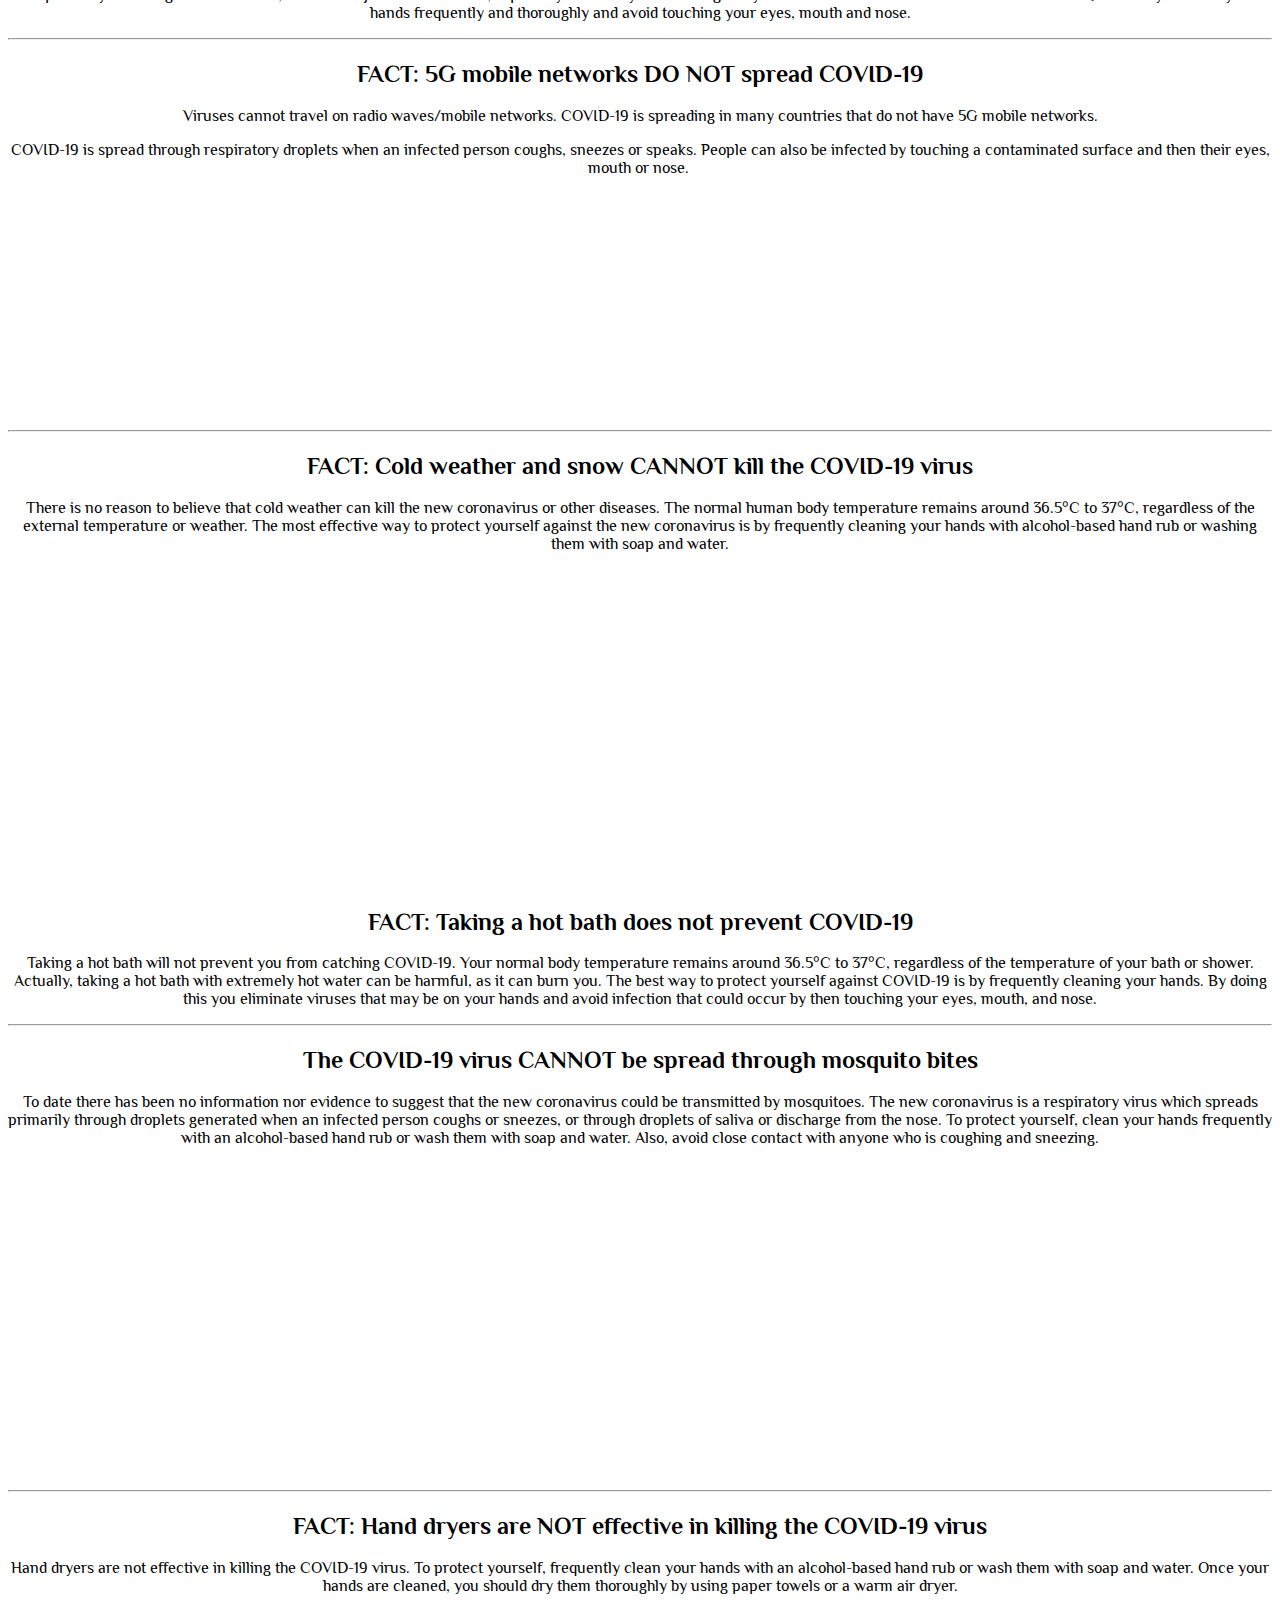
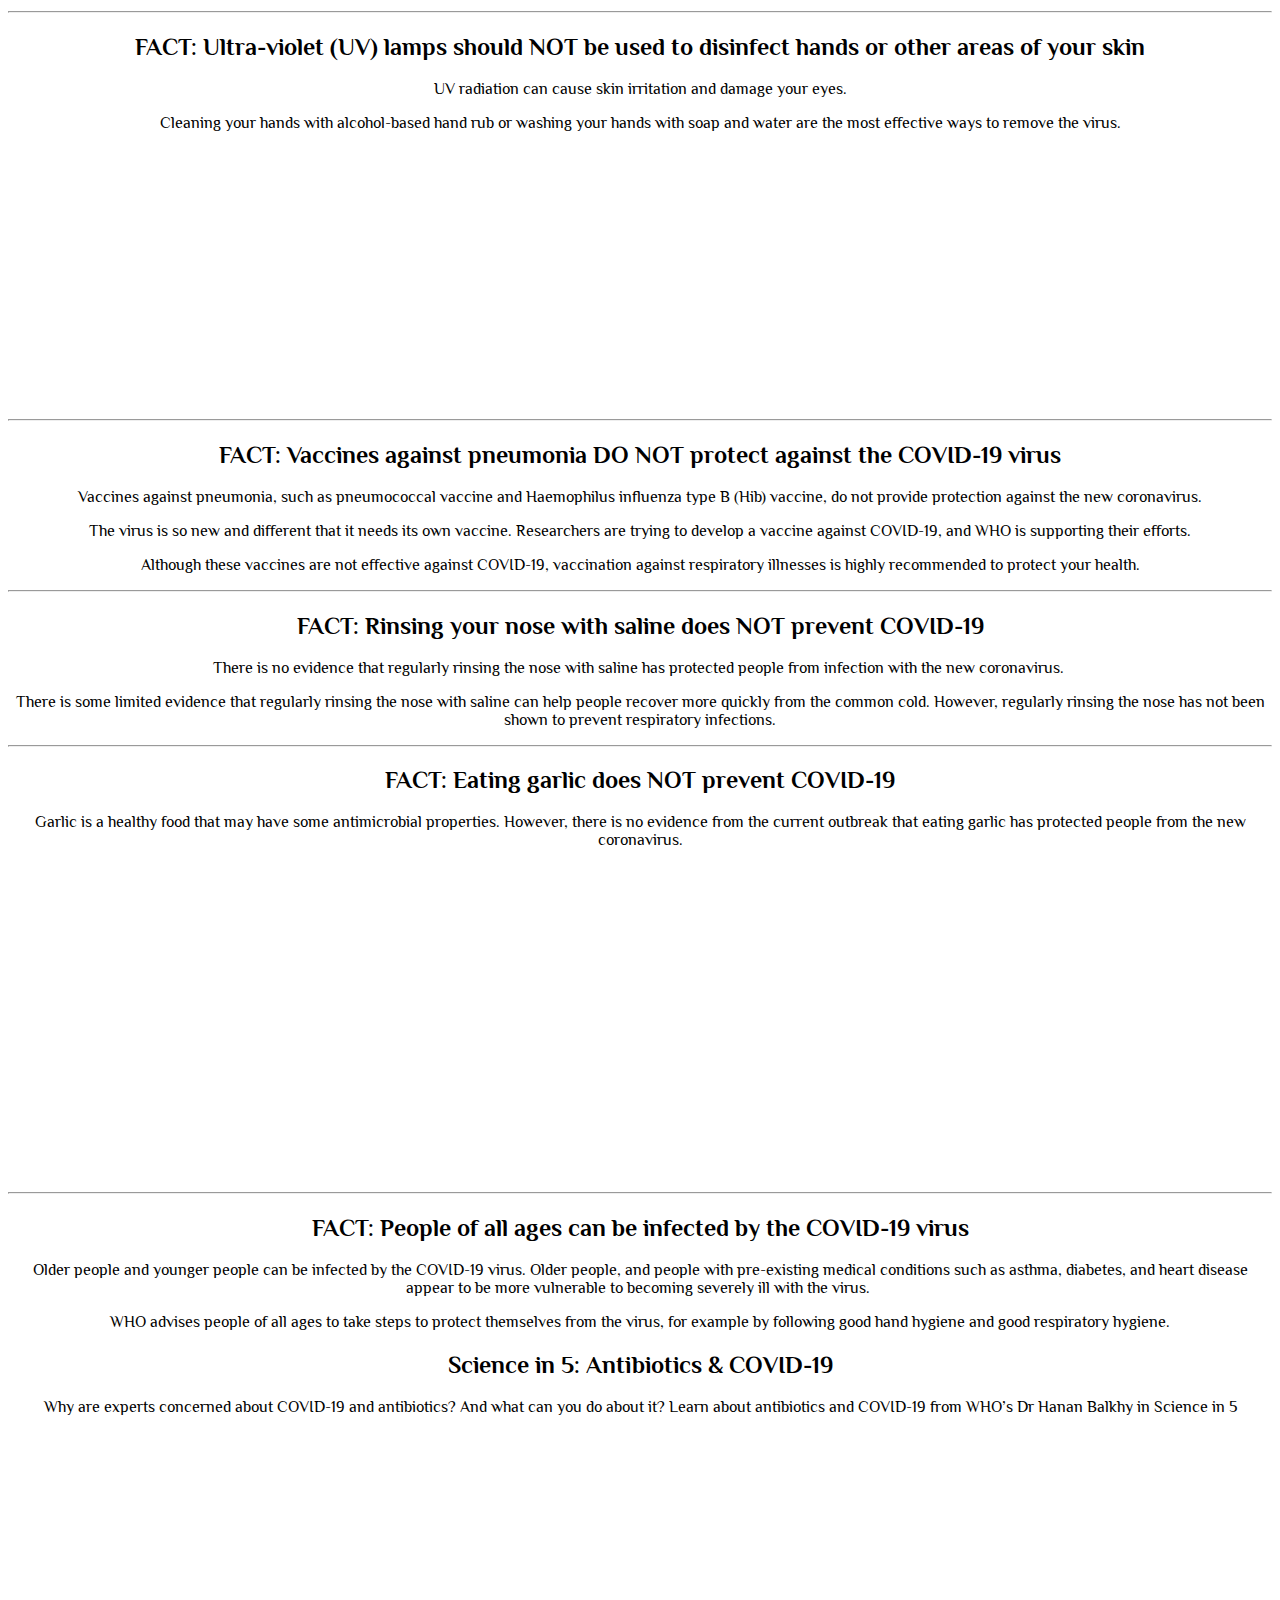
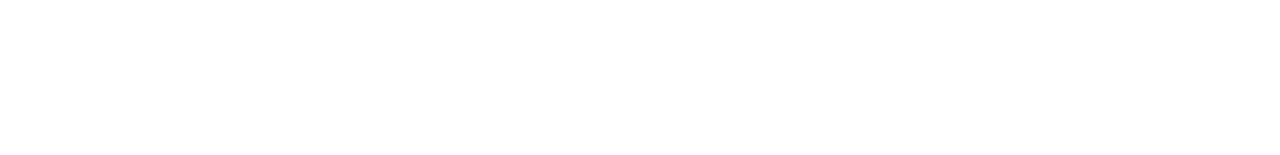
==== commit a3fd2440: "Update myths.html" ====
--- a/myths.html
+++ b/myths.html
@@ -6,1315 +6,1464 @@
     <meta http-equiv="X-UA-Compatible" content="IE=edge">
     <meta name="viewport" content="width=device-width, initial-scale=1.0">
     <link rel="preconnect" href="https://fonts.googleapis.com">
-<link rel="preconnect" href="https://fonts.gstatic.com" crossorigin>
-<link href="https://fonts.googleapis.com/css2?family=Nova+Cut&display=swap" rel="stylesheet">
-<link rel="stylesheet" href="css/styles.css">
+    <link rel="preconnect" href="https://fonts.gstatic.com" crossorigin>
+    <link href="https://fonts.googleapis.com/css2?family=Nova+Cut&display=swap" rel="stylesheet">
+    <link rel="stylesheet" href="css/styles.css">
+    <link href="https://fonts.googleapis.com/css2?family=Baloo+Bhai+2&display=swap" rel="stylesheet">
+    <link href="https://fonts.googleapis.com/css2?family=Philosopher&display=swap" rel="stylesheet">
+    
+    <link rel="stylesheet" href="css/styles.css">
     <title>Myths</title>
     <style>
         * {
-           
-                
-            body{
-            font-family: 'Nova Cut', cursive;
-            background-color: black;
-            color: rgb(223, 52, 52);
-            text-align:center;
-            }
-        } 
-        
+            font-family: 'Philosopher', sans-serif;
+            background-color: white;
+            color: black;
+            text-align: center; 
+
+        }
+        body{
+            font-family: 'Bebas Neue', cursive;
+            
+        }
+
+
+        .navbar {
+            background-color:cadetblue;
+            border-radius: 2px solid black;
+
+        }
+
+        .navbar ul {
+            overflow: auto;
+        }
+
+        .navbar li {
+            float: left;
+            list-style: none;
+            margin: 13px 20px;
+
+        }
+
+        .navbar li a {
+            padding: 12px;
+            text-decoration: none;
+            color: black;
+            font-size: 27px;
+        }
+
+        .navbar li a:hover {
+            color: red;
+        }
+
+        .search {
+            float: right;
+            color: white;
+            padding: 12px 75px;
+        }
+
+        .navbar input {
+            border: 2px solid black;
+            border-radius: 14px;
+            padding: 3px 17px;
+            width: 129px;
+        }
+
+
     </style>
-    
-<link rel="stylesheet" href="css/styles.css">
 </head>
 
 
 <body>
-    <nav id="complete-nav" class="navbar navbar-expand-lg navbar-light bg-light">
-        <div id="nav-container" class="container-fluid">
-          <!-- <img class="logo"
-                src="img/coronavirus.jpg"> -->
-          <a class="nav-brand navbar-brand" href="#">COVINFO</a>
-          <button class="navbar-toggler" type="button" data-bs-toggle="collapse" data-bs-target="#navbarSupportedContent"
-            aria-controls="navbarSupportedContent" aria-expanded="false" aria-label="Toggle navigation">
-            <span class="navbar-toggler-icon"></span>
-          </button>
-          <div class="collapse navbar-collapse justify-content-end" id="navbarSupportedContent">
-            <ul id="nav-list" class="navbar-nav">
-              <li class="nav-item">
-                <a class="nav-link active" aria-current="page" href="#">Home</a>
-              </li>
-              <li class="nav-item">
-                <a class="nav-link" href="#">Statistics</a>
-              </li>
-              <li class="nav-item">
-                <a class="nav-link" href="/myths.html">Myths</a>
-              </li>
-              <!--<li class="nav-item dropdown">
-                      <a class="nav-link dropdown-toggle" href="#" id="navbarDropdown" role="button" data-bs-toggle="dropdown" aria-expanded="false">
-                        Dropdown
-                      </a>
-                      <ul class="dropdown-menu" aria-labelledby="navbarDropdown">
-                        <li><a class="dropdown-item" href="#">Action</a></li>
-                        <li><a class="dropdown-item" href="#">Another action</a></li>
-                        <li><hr class="dropdown-divider"></li>
-                        <li><a class="dropdown-item" href="#">Something else here</a></li>
-                      </ul>
-                        </li> 
-                    <li class="nav-item">
-                      <a class="nav-link disabled" href="#" tabindex="-1" aria-disabled="true">Disabled</a>
-                    </li> -->
+    <h1 style="font-size: 37px;"> Covinfo </h1>
+    <hr>
+    <header>
+        <nav class="navbar">
+            <ul>
+                <li><a href="/index.html" target = "blank">Home</a></li>
+                <li><a href="#">Statistics</a></li>
+                <li><a href="#">Myths</a></li>
+                <div class="search">
+                    <input type="text" name="search" id="search" placeholder="Search this website">
+                </div>
             </ul>
-            <form id="search-bar" class="d-flex bootstrap-overrides">
-              <input class="form-control me-2" type="search" placeholder="Search" aria-label="Search">
-              <button class="btn btn-outline-success" type="submit">Search</button>
-            </form>
-          </div>
-        </div>
-      </nav>
-    <div class = "mythss">
-
-    
-    <div class="row" data-sf-element="Row">
-        <div id="PageContent_C003_Col00" class="sf_colsIn col-md-1 empty" data-sf-element="Column 1"
-            data-placeholder-label="Column 1"></div>
-        <div id="PageContent_C003_Col01" class="sf_colsIn col-md-10" data-sf-element="Column 2"
-            data-placeholder-label="Column 2">
-            <div class="row" data-sf-element="Row">
-                <div id="PageContent_C148_Col00" class="sf_colsIn col-md-6" data-sf-element="Column 1"
-                    data-placeholder-label="Column 1">
-
-
-                    <div class="sf-content-block content-block">
-                        <div>
-                       
+        </nav>
+    </header>
+    <hr>
+    <div class="mythss">
+
+
+        <div class="row" data-sf-element="Row">
+            <div id="PageContent_C003_Col00" class="sf_colsIn col-md-1 empty" data-sf-element="Column 1"
+                data-placeholder-label="Column 1"></div>
+            <div id="PageContent_C003_Col01" class="sf_colsIn col-md-10" data-sf-element="Column 2"
+                data-placeholder-label="Column 2">
+                <div class="row" data-sf-element="Row">
+                    <div id="PageContent_C148_Col00" class="sf_colsIn col-md-6" data-sf-element="Column 1"
+                        data-placeholder-label="Column 1">
+
+
+                        <div class="sf-content-block content-block">
+                            <div>
+
+                            </div>
+
                         </div>
 
                     </div>
-
+                    <div id="PageContent_C148_Col01" class="sf_colsIn col-md-6" data-sf-element="Column 2"
+                        data-placeholder-label="Column 2">
+
+
+                        <div class="list-view matching-height highlight-widget title-only bg-light">
+                            <div class="list-view--item highlight-widget--content matching-height--item" style="">
+                                <a href="https://www.who.int/campaigns/connecting-the-world-to-combat-coronavirus/how-to-report-misinformation-online"
+                                    class="link-container" aria-label="How to report misinformation" role="link">
+                                    <div class="info">
+                                        <div class="flex-row">
+                                            <div class="flex-col flex-col-12">
+                                            </div>
+                                        </div>
+
+                                    </div>
+
+                                </a>
+                            </div>
+                        </div>
+
+                    </div>
                 </div>
-                <div id="PageContent_C148_Col01" class="sf_colsIn col-md-6" data-sf-element="Column 2"
-                    data-placeholder-label="Column 2">
-
-
-                    <div class="list-view matching-height highlight-widget title-only bg-light">
-                        <div class="list-view--item highlight-widget--content matching-height--item" style="">
-                            <a href="https://www.who.int/campaigns/connecting-the-world-to-combat-coronavirus/how-to-report-misinformation-online"
-                                class="link-container" aria-label="How to report misinformation" role="link">
-                                <div class="info">
-                                    <div class="flex-row">
-                                        <div class="flex-col flex-col-12">
-                                        </div>
+                <div class="row" data-sf-element="Row">
+                    <div id="PageContent_C127_Col00" class="sf_colsIn col-md-4" data-sf-element="Column 1"
+                        data-placeholder-label="Column 1">
+
+
+                        <div class="sf-content-block content-block">
+                            <div>
+                                <ul>
+                                    <li><a data-sf-ec-immutable="" href="#5g"><strong>5G Mobile networks</strong></a>
+                                    </li>
+                                    <li><strong><a data-sf-ec-immutable="" href="#alcohol">Alcohol</a></strong></li>
+
+                                    <li><strong><a data-sf-ec-immutable="" href="#bleach">Bleach</a></strong></li>
+                                    <li><strong><a data-sf-ec-immutable="" href="#cold-weather">Cold weather,
+                                                snow</a></strong></li>
+                                    <li><strong><a
+                                                href="/emergencies/diseases/novel-coronavirus-2019/advice-for-public/myth-busters#dexamethasone">Dexamethasone</a></strong>
+                                    </li>
+                                    <li><strong><a data-sf-ec-immutable="" href="#drugs">Drugs</a></strong></li>
+                                    <li><strong><a data-sf-ec-immutable="" href="#garlic">Garlic</a></strong></li>
+                                    <li><strong><a data-sf-ec-immutable="" href="#hand-dryers">Hand dryers</a></strong>
+                                    </li>
+
+                                    </li>
+                                </ul>
+                            </div>
+
+                        </div>
+
+                    </div>
+                    <div id="PageContent_C127_Col01" class="sf_colsIn col-md-4" data-sf-element="Column 2"
+                        data-placeholder-label="Column 2">
+
+
+                        <div class="sf-content-block content-block">
+                            <div>
+                                <p></p>
+                                <p></p>
+                                <ul>
+
+
+
+                                    <li><strong><a data-sf-ec-immutable=""
+                                                href="#chloroquine">Hydroxychloroquine</a></strong></li>
+                                    <li><strong><a data-sf-ec-immutable="" href="#oxygen">Masks, CO2
+                                                intoxication</a></strong></li>
+                                    <li><strong><a data-sf-ec-immutable="" href="#exercising">Masks,
+                                                exercise</a></strong>
+                                    </li>
+                                    <li><strong><a data-sf-ec-immutable="" href="#methanol">Methanol,
+                                                ethanol</a></strong>
+                                    </li>
+                                    <li><strong><a
+                                                href="/emergencies/diseases/novel-coronavirus-2019/advice-for-public/myth-busters#misinformation">Misinformation</a></strong>
+                                    </li>
+                                    <li><strong><a data-sf-ec-immutable=""
+                                                href="#mosquito-bites">Mosquitoes</a></strong>
+                                    </li>
+                                </ul>
+                                <p></p>
+                                <p></p>
+                            </div>
+
+                        </div>
+
+                    </div>
+                    <div id="PageContent_C127_Col02" class="sf_colsIn col-md-4" data-sf-element="Column 3"
+                        data-placeholder-label="Column 3">
+
+
+                        <div class="sf-content-block content-block">
+                            <div>
+                                <ul>
+                                    <li><strong><a data-sf-ec-immutable="" href="#older-people">Older people, younger
+                                                people</a></strong></li>
+                                    <li><strong><a data-sf-ec-immutable="" href="#vaccines">Pneumonia
+                                                vaccines</a></strong>
+                                    </li>
+                                    <li><strong><a data-sf-ec-immutable="" href="#recovery">Recovery</a></strong></li>
+                                    <li><strong></strong><a
+                                            href="/emergencies/diseases/novel-coronavirus-2019/advice-for-public/myth-busters#infection"><strong>Reduce
+                                                risk of infection</strong></a></li>
+                                    <li><strong><a data-sf-ec-immutable="" href="#saline">Saline</a></strong></li>
+                                    <li><strong><a data-sf-ec-immutable="" href="#shoes">Shoes</a></strong></li>
+
+                                    </li>
+
+
+                                    <li><strong><a data-sf-ec-immutable="" href="#thermal-scanners">Thermal
+                                                scanners</a></strong></li>
+                                    <li><strong><a data-sf-ec-immutable="" href="#uv">Ultra-violet (UV)
+                                                lamps</a></strong>
+                                    </li>
+
+                                </ul>
+                            </div>
+
+                        </div>
+
+                    </div>
+                </div>
+                <hr>
+
+
+                <div class="sf-content-block content-block">
+                    <div>
+                        <h2>FACT: Hand sanitizers can be used often</h2>
+                        <p>An alcohol-based sanitizer does not create antibiotic resistance. Unlike other antiseptics
+                            and
+                            antibiotics, pathogens (harmful germs) do not seem to develop resistance to alcohol-based
+                            sanitizers. </p>
+                    </div>
+                    <hr>
+                </div>
+
+
+                <div class="sf-content-block content-block">
+                    <div>
+                        <h2>FACT: Alcohol-based sanitizers are safe for everyone to use</h2>
+                        <p>Alcohols in the sanitizers have not been shown to create any relevant health issues. Little
+                            alcohol is absorbed into the skin, and most products contain an emollient to reduce skin
+                            dryness. Allergic contact dermatitis and bleaching of hand hair due to alcohol are very rare
+                            adverse effects. Accidental swallowing and intoxication have been described in rare cases.
+                        </p>
+                    </div>
+                    <hr>
+                </div>
+
+
+                <div class="sf-content-block content-block">
+                    <div>
+                        <h2>FACT: Alcohol-based sanitizers can be used in religions where alcohol is prohibited</h2>
+                        <p>Any manufactured substance developed to alleviate illness or contribute to better health is
+                            permitted by the Qur'an, including alcohol used as a medical agent.&nbsp;</p>
+                    </div>
+                    <hr>
+                </div>
+
+
+                <div class="row" data-sf-element="Row">
+                    <div id="PageContent_C156_Col00" class="sf_colsIn col-md-12" data-sf-element="Column 1"
+                        data-placeholder-label="Column 1">
+
+
+                        <div class="sf-content-block content-block">
+                            <div>
+                                <h2>FACT: It is safer to frequently clean your hands and not wear gloves</h2>
+                                <p>Wearing gloves risks transferring germs from one surface to another and contaminating
+                                    your hands when removing them. Wearing gloves does not replace cleaning hands.
+                                    Health
+                                    workers wear gloves only for specific tasks. </p>
+                            </div>
+                            <hr>
+                        </div>
+
+
+
+                        <div class="sf-content-block content-block">
+                            <div>
+                                <h2>FACT: Touching a communal bottle of alcohol-based sanitizer will not infect you</h2>
+                                <p>Once you've sanitized your hands, you have disinfected them from any germs that may
+                                    have
+                                    been on the bottle. If everyone uses sanitizer in a public place such as a
+                                    supermarket
+                                    entrance, the risk of germs on communal items will be lower and will help keep
+                                    everyone
+                                    safe. </p>
+                            </div>
+                            <hr>
+                        </div>
+
+
+
+
+                        <div class="sf-content-block content-block">
+                            <div>
+                                <h2>FACT: An alcohol-based handrub is listed as a WHO essential medicine</h2>
+                                <p>Clean hands protect patients, health workers, other caregivers and everyone from
+                                    infection. Cleaning your hands is one of the key measures to prevent disease.&nbsp;
+                                </p>
+                            </div>
+                            <hr>
+                        </div>
+
+
+
+
+                        <div class="sf-content-block content-block">
+                            <div>
+                                <h2>FACT: The amount of alcohol-based sanitizer you use matters</h2>
+                                <p>Apply a palmful of alcohol-based sanitizer to cover all surfaces of your hands. Rub
+                                    your
+                                    hands together using the right technique until they are dry.</p>
+                                <p>The entire procedure should last 20-30 seconds. </p>
+                            </div>
+                            <hr>
+                        </div>
+
+
+
+
+
+                        <div class="sf-content-block content-block">
+                            <div>
+                                <h2 id="misinformation" name="misinformation">FACT: Clinical trials confirm that
+                                    hydroxychloroquine does not prevent illness or death from COVID-19.</h2>
+                                <p>Hydroxychloroquine or chloroquine, a common treatment for malaria and certain
+                                    autoimmune
+                                    diseases, has been studied as a preventative treatment for COVID-19. Evidence from
+                                    these
+                                    studies shows that hydroxychloroquine has little to no impact on illness,
+                                    hospitalization, or death.&nbsp;</p>
+                                <p>&nbsp;</p>
+                            </div>
+                            <hr>
+                        </div>
+
+                        <div class="row" data-sf-element="Row">
+                            <div id="PageContent_C210_Col00" class="sf_colsIn col-md-6" data-sf-element="Column 1"
+                                data-placeholder-label="Column 1">
+
+
+                            </div>
+                            <div id="PageContent_C210_Col01" class="sf_colsIn col-md-6" data-sf-element="Column 2"
+                                data-placeholder-label="Column 2">
+
+
+                                <div class="sf-content-block content-block">
+                                    <div>
+                                        <p><iframe src="https://www.youtube.com/embed/XJC1f7F4qtc"
+                                                allow="accelerometer; autoplay; clipboard-write; encrypted-media; gyroscope; picture-in-picture"
+                                                allowfullscreen="" title="WHO's Science in 5 on COVID-19 - Ventilation"
+                                                width="560" height="225" frameborder="0">&nbsp;</iframe></p>
                                     </div>
 
                                 </div>
 
-                            </a>
+                            </div>
                         </div>
-                    </div>
-
-                </div>
-            </div>
-            <div class="row" data-sf-element="Row">
-                <div id="PageContent_C127_Col00" class="sf_colsIn col-md-4" data-sf-element="Column 1"
-                    data-placeholder-label="Column 1">
-
-
-                    <div class="sf-content-block content-block">
-                        <div>
-                            <ul>
-                                <li><a data-sf-ec-immutable="" href="#5g"><strong>5G Mobile networks</strong></a></li>
-                                <li><strong><a data-sf-ec-immutable="" href="#alcohol">Alcohol</a></strong></li>
-                
-                                <li><strong><a data-sf-ec-immutable="" href="#bleach">Bleach</a></strong></li>
-                                <li><strong><a data-sf-ec-immutable="" href="#cold-weather">Cold weather,
-                                            snow</a></strong></li>
-                                <li><strong><a
-                                            href="/emergencies/diseases/novel-coronavirus-2019/advice-for-public/myth-busters#dexamethasone">Dexamethasone</a></strong>
-                                </li>
-                                <li><strong><a data-sf-ec-immutable="" href="#drugs">Drugs</a></strong></li>
-                                <li><strong><a data-sf-ec-immutable="" href="#garlic">Garlic</a></strong></li>
-                                <li><strong><a data-sf-ec-immutable="" href="#hand-dryers">Hand dryers</a></strong></li>
-                    
-                                </li>
-                            </ul>
+
+
+
+                        <div class="sf-content-block content-block">
+                            <div>
+                                <h2 id="misinformation" name="misinformation">Let’s flatten the infodemic curve</h2>
+                                <p>We are all being exposed to a huge amount of COVID-19 information on a daily basis,
+                                    and
+                                    not all of it is reliable. Here are some tips for telling the difference and
+                                    stopping
+                                    the spread of misinformation.</p>
+                                <p>&nbsp;</p>
+                            </div>
+                            <hr>
                         </div>
 
-                    </div>
-
-                </div>
-                <div id="PageContent_C127_Col01" class="sf_colsIn col-md-4" data-sf-element="Column 2"
-                    data-placeholder-label="Column 2">
-
-
-                    <div class="sf-content-block content-block">
-                        <div>
-                            <p></p>
-                            <p></p>
-                            <ul>
-                                
-                               
-                                
-                                <li><strong><a data-sf-ec-immutable=""
-                                            href="#chloroquine">Hydroxychloroquine</a></strong></li>
-                                <li><strong><a data-sf-ec-immutable="" href="#oxygen">Masks, CO2
-                                            intoxication</a></strong></li>
-                                <li><strong><a data-sf-ec-immutable="" href="#exercising">Masks, exercise</a></strong>
-                                </li>
-                                <li><strong><a data-sf-ec-immutable="" href="#methanol">Methanol, ethanol</a></strong>
-                                </li>
-                                <li><strong><a
-                                            href="/emergencies/diseases/novel-coronavirus-2019/advice-for-public/myth-busters#misinformation">Misinformation</a></strong>
-                                </li>
-                                <li><strong><a data-sf-ec-immutable="" href="#mosquito-bites">Mosquitoes</a></strong>
-                                </li>
-                            </ul>
-                            <p></p>
-                            <p></p>
-                        </div>
-
-                    </div>
-
-                </div>
-                <div id="PageContent_C127_Col02" class="sf_colsIn col-md-4" data-sf-element="Column 3"
-                    data-placeholder-label="Column 3">
-
-
-                    <div class="sf-content-block content-block">
-                        <div>
-                            <ul>
-                                <li><strong><a data-sf-ec-immutable="" href="#older-people">Older people, younger
-                                            people</a></strong></li>
-                                <li><strong><a data-sf-ec-immutable="" href="#vaccines">Pneumonia vaccines</a></strong>
-                                </li>
-                                <li><strong><a data-sf-ec-immutable="" href="#recovery">Recovery</a></strong></li>
-                                <li><strong></strong><a
-                                        href="/emergencies/diseases/novel-coronavirus-2019/advice-for-public/myth-busters#infection"><strong>Reduce
-                                            risk of infection</strong></a></li>
-                                <li><strong><a data-sf-ec-immutable="" href="#saline">Saline</a></strong></li>
-                                <li><strong><a data-sf-ec-immutable="" href="#shoes">Shoes</a></strong></li>
-                            
-                                </li>
-                               
-        
-                                <li><strong><a data-sf-ec-immutable="" href="#thermal-scanners">Thermal
-                                            scanners</a></strong></li>
-                                <li><strong><a data-sf-ec-immutable="" href="#uv">Ultra-violet (UV) lamps</a></strong>
-                                </li>
-                                
-                            </ul>
-                        </div>
-
-                    </div>
-
-                </div>
-            </div>
-
-
-
-            <div class="sf-content-block content-block">
-                <div>
-                    <h2>FACT: Hand sanitizers can be used often</h2>
-                    <p>An alcohol-based sanitizer does not create antibiotic resistance. Unlike other antiseptics and
-                        antibiotics, pathogens (harmful germs) do not seem to develop resistance to alcohol-based
-                        sanitizers. </p>
-                </div>
-
-            </div>
-
-
-            <div class="sf-content-block content-block">
-                <div>
-                    <h2>FACT: Alcohol-based sanitizers are safe for everyone to use</h2>
-                    <p>Alcohols in the sanitizers have not been shown to create any relevant health issues. Little
-                        alcohol is absorbed into the skin, and most products contain an emollient to reduce skin
-                        dryness. Allergic contact dermatitis and bleaching of hand hair due to alcohol are very rare
-                        adverse effects. Accidental swallowing and intoxication have been described in rare cases. </p>
-                </div>
-
-            </div>
-
-
-            <div class="sf-content-block content-block">
-                <div>
-                    <h2>FACT: Alcohol-based sanitizers can be used in religions where alcohol is prohibited</h2>
-                    <p>Any manufactured substance developed to alleviate illness or contribute to better health is
-                        permitted by the Qur'an, including alcohol used as a medical agent.&nbsp;</p>
-                </div>
-
-            </div>
-
-
-            <div class="row" data-sf-element="Row">
-                <div id="PageContent_C156_Col00" class="sf_colsIn col-md-12" data-sf-element="Column 1"
-                    data-placeholder-label="Column 1">
-
-
-                    <div class="sf-content-block content-block">
-                        <div>
-                            <h2>FACT: It is safer to frequently clean your hands and not wear gloves</h2>
-                            <p>Wearing gloves risks transferring germs from one surface to another and contaminating
-                                your hands when removing them. Wearing gloves does not replace cleaning hands. Health
-                                workers wear gloves only for specific tasks. </p>
-                        </div>
-
-                    </div>
-
-
-
-                    <div class="sf-content-block content-block">
-                        <div>
-                            <h2>FACT: Touching a communal bottle of alcohol-based sanitizer will not infect you</h2>
-                            <p>Once you've sanitized your hands, you have disinfected them from any germs that may have
-                                been on the bottle. If everyone uses sanitizer in a public place such as a supermarket
-                                entrance, the risk of germs on communal items will be lower and will help keep everyone
-                                safe. </p>
-                        </div>
-
-                    </div>
-
-
-
-
-                    <div class="sf-content-block content-block">
-                        <div>
-                            <h2>FACT: An alcohol-based handrub is listed as a WHO essential medicine</h2>
-                            <p>Clean hands protect patients, health workers, other caregivers and everyone from
-                                infection. Cleaning your hands is one of the key measures to prevent disease.&nbsp;</p>
-                        </div>
-
-                    </div>
-
-
-
-
-                    <div class="sf-content-block content-block">
-                        <div>
-                            <h2>FACT: The amount of alcohol-based sanitizer you use matters</h2>
-                            <p>Apply a palmful of alcohol-based sanitizer to cover all surfaces of your hands. Rub your
-                                hands together using the right technique until they are dry.</p>
-                            <p>The entire procedure should last 20-30 seconds. </p>
-                        </div>
-
-                    </div>
-
-
-
-
-
-                    <div class="sf-content-block content-block">
-                        <div>
-                            <h2 id="misinformation" name="misinformation">FACT: Clinical trials confirm that
-                                hydroxychloroquine does not prevent illness or death from COVID-19.</h2>
-                            <p>Hydroxychloroquine or chloroquine, a common treatment for malaria and certain autoimmune
-                                diseases, has been studied as a preventative treatment for COVID-19. Evidence from these
-                                studies shows that hydroxychloroquine has little to no impact on illness,
-                                hospitalization, or death.&nbsp;</p>
-                            <p>&nbsp;</p>
-                        </div>
-
-                    </div>
-
-                    <div class="row" data-sf-element="Row">
-                        <div id="PageContent_C210_Col00" class="sf_colsIn col-md-6" data-sf-element="Column 1"
-                            data-placeholder-label="Column 1">
-
-                          
-                        </div>
-                        <div id="PageContent_C210_Col01" class="sf_colsIn col-md-6" data-sf-element="Column 2"
-                            data-placeholder-label="Column 2">
-
-
-                            <div class="sf-content-block content-block">
-                                <div>
-                                    <p><iframe src="https://www.youtube.com/embed/XJC1f7F4qtc"
-                                            allow="accelerometer; autoplay; clipboard-write; encrypted-media; gyroscope; picture-in-picture"
-                                            allowfullscreen="" title="WHO's Science in 5 on COVID-19 - Ventilation"
-                                            width="560" height="225" frameborder="0">&nbsp;</iframe></p>
+
+
+
+
+                        <div class="row" data-sf-element="Row">
+                            <div id="PageContent_C157_Col00" class="sf_colsIn col-md-12" data-sf-element="Column 1"
+                                data-placeholder-label="Column 1">
+                                <div class="row" data-sf-element="Row">
+                                    <div id="PageContent_C158_Col00" class="sf_colsIn col-md-12"
+                                        data-sf-element="Column 1" data-placeholder-label="Column 1">
+
+
+                                        <div class="sf-content-block content-block">
+                                            <div>
+                                                <h2 id="hydroxychloroquine" name="hydroxychloroquine">FACT: Studies show
+                                                    hydroxychloroquine does not have clinical benefits in treating
+                                                    COVID-19</h2>
+                                                <p>Hydroxychloroquine or chloroquine, a treatment for malaria, lupus
+                                                    erythematosus,
+                                                    and rheumatoid arthritis, has been under study as a possible
+                                                    treatment for
+                                                    COVID-19. Current data shows that this drug does not reduce deaths
+                                                    among
+                                                    hospitalised COVID-19
+                                                    patients, nor help people with moderate disease.*&nbsp;The use of
+                                                    hydoxychloroquine and chloroquine is accepted as generally safe for
+                                                    patients
+                                                    with malaria and autoimmune diseases, but its use where not
+                                                    indicated and
+                                                    without medical supervision can
+                                                    cause serious side effects and should be avoided.</p>
+                                                <p>* More decisive research is needed to assess its value in patients
+                                                    with mild
+                                                    disease or as pre- or post-exposure prophylaxis in patients exposed
+                                                    to COVID-19.
+                                                </p>
+                                                <p>&nbsp;</p>
+                                            </div>
+
+                                        </div>
+
+
+                                        <div class="sf-content-block content-block">
+                                            <div>
+                                                <h2 id="dexamethasone" name="dexamethasone">Is dexamethasone a treatment
+                                                    for all
+                                                    COVID-19 patients?
+                                                    <o:p></o:p>
+                                                </h2>
+                                                <p>Dexamethasone should be reserved for patients who need it most. It
+                                                    should not be
+                                                    stockpiled.
+                                                    <o:p></o:p>
+                                                </p>
+                                                <p>It provided no improvement for patients with mild
+                                                    symptoms.&nbsp;Dexamethasone is
+                                                    a corticosteroid used for its anti-inflammatory and
+                                                    immunosuppressive
+                                                    effects.&nbsp;For some COVID-19 patients on ventilators, a daily 6
+                                                    mg dose of
+                                                    dexamethasone for 10
+                                                    days improved their health
+                                                    <o:p></o:p>
+                                                </p>
+                                            </div>
+                                            <hr>
+                                        </div>
+
+
+
+
+
+
+                                        <div class="sf-content-block content-block">
+                                            <div>
+                                                <h2 id="exercise" name="exercise">FACT: People should NOT wear masks
+                                                    while
+                                                    exercising&nbsp; </h2>
+                                                <o:p></o:p>
+                                                <p>People should NOT wear masks when exercising, as masks may reduce the
+                                                    ability&nbsp;to&nbsp;breathe comfortably.
+                                                    <o:p></o:p>
+                                                </p>
+                                                <p>Sweat can make the mask become wet more quickly which makes it
+                                                    difficult to
+                                                    breathe and promotes the growth of microorganisms.&nbsp;The
+                                                    important preventive
+                                                    measure during exercise is to maintain physical distance of at least
+                                                    one meter
+                                                    from others.
+                                                    <o:p></o:p>
+                                                </p>
+                                                <p>&nbsp;</p>
+                                            </div>
+
+                                        </div>
+                                        <div class="row" data-sf-element="Row">
+                                            <div id="PageContent_C140_Col00" class="sf_colsIn col-md-6"
+                                                data-sf-element="Column 1" data-placeholder-label="Column 1">
+
+
+
+                                            </div>
+                                            <div id="PageContent_C140_Col01" class="sf_colsIn col-md-6"
+                                                data-sf-element="Column 2" data-placeholder-label="Column 2">
+
+
+                                                <div class="sf-content-block content-block">
+                                                    <div><iframe src="https://www.youtube.com/embed/1_AxGswGnno"
+                                                            allow="accelerometer; autoplay; encrypted-media; gyroscope; picture-in-picture"
+                                                            title="People should NOT wear masks while exercising"
+                                                            width="560" height="225" frameborder="0"></iframe></div>
+
+                                                </div>
+
+                                            </div>
+                                        </div>
+
+
+
+                                        <div class="list-view matching-height highlight-widget title-only bg-light">
+                                            <div class="list-view--item highlight-widget--content matching-height--item"
+                                                style="">
+                                                <a href="https://www.who.int/images/default-source/health-topics/coronavirus/myth-busters/mythbuster---masks-and-exercise.png"
+                                                    class="link-container" aria-label="Download and share" role="link">
+                                                    <div class="info">
+                                                        <div class="flex-row">
+                                                            <div class="flex-col flex-col-12">
+                                                            </div>
+                                                        </div>
+
+
+
+                                                    </div>
+
+                                                </a>
+                                            </div>
+                                        </div>
+                                        <hr>
+                                    </div>
                                 </div>
 
-                            </div>
-
-                        </div>
-                    </div>
-
-
-
-                    <div class="sf-content-block content-block">
-                        <div>
-                            <h2 id="misinformation" name="misinformation">Let’s flatten the infodemic curve</h2>
-                            <p>We are all being exposed to a huge amount of COVID-19 information on a daily basis, and
-                                not all of it is reliable. Here are some tips for telling the difference and stopping
-                                the spread of misinformation.</p>
-                            <p>&nbsp;</p>
-                        </div>
-
-                    </div>
-
-
-
-
-
-            <div class="row" data-sf-element="Row">
-                <div id="PageContent_C157_Col00" class="sf_colsIn col-md-12" data-sf-element="Column 1"
-                    data-placeholder-label="Column 1">
-                    <div class="row" data-sf-element="Row">
-                        <div id="PageContent_C158_Col00" class="sf_colsIn col-md-12" data-sf-element="Column 1"
-                            data-placeholder-label="Column 1">
-
-
-                            <div class="sf-content-block content-block">
-                                <div>
-                                    <h2 id="hydroxychloroquine" name="hydroxychloroquine">FACT: Studies show
-                                        hydroxychloroquine does not have clinical benefits in treating COVID-19</h2>
-                                    <p>Hydroxychloroquine or chloroquine, a treatment for malaria, lupus erythematosus,
-                                        and rheumatoid arthritis, has been under study as a possible treatment for
-                                        COVID-19. Current data shows that this drug does not reduce deaths among
-                                        hospitalised COVID-19
-                                        patients, nor help people with moderate disease.*&nbsp;The use of
-                                        hydoxychloroquine and chloroquine is accepted as generally safe for patients
-                                        with malaria and autoimmune diseases, but its use where not indicated and
-                                        without medical supervision can
-                                        cause serious side effects and should be avoided.</p>
-                                    <p>* More decisive research is needed to assess its value in patients with mild
-                                        disease or as pre- or post-exposure prophylaxis in patients exposed to COVID-19.
-                                    </p>
-                                    <p>&nbsp;</p>
+                                <div class="row" data-sf-element="Row">
+                                    <div id="PageContent_C159_Col00" class="sf_colsIn col-md-12"
+                                        data-sf-element="Column 1" data-placeholder-label="Column 1">
+
+
+                                        <div class="sf-content-block content-block">
+                                            <div>
+                                                <h2 id="shoes" name="shoes"><strong>FACT: The likelihood of shoes
+                                                        spreading COVID-19 is very
+                                                        low</strong></h2>
+                                                <p>The likelihood of COVID-19 being spread on shoes and infecting
+                                                    individuals is very low.
+                                                    As a precautionary measure, particularly in homes where infants and
+                                                    small children crawl
+                                                    or play on floors, consider leaving your shoes at the entrance of
+                                                    your home.
+                                                    This will help prevent contact with dirt or any waste &nbsp;that
+                                                    could be carried on the
+                                                    soles of shoes.</p>
+                                                <p>&nbsp;</p>
+                                            </div>
+
+                                        </div>
+                                        <div class="row" data-sf-element="Row">
+                                            <div id="PageContent_C142_Col00" class="sf_colsIn col-md-6"
+                                                data-sf-element="Column 1" data-placeholder-label="Column 1">
+
+
+
+                                            </div>
+                                            <div id="PageContent_C142_Col01" class="sf_colsIn col-md-6"
+                                                data-sf-element="Column 2" data-placeholder-label="Column 2">
+
+
+                                                <div class="sf-content-block content-block">
+                                                    <div><iframe src="https://www.youtube.com/embed/yLSHNV4pSwc"
+                                                            allow="accelerometer; autoplay; encrypted-media; gyroscope; picture-in-picture"
+                                                            title="The likelihood of shoes spreading COVID-19 is very low"
+                                                            width="560" height="225" frameborder="0"></iframe></div>
+
+                                                </div>
+
+                                            </div>
+                                        </div>
+
+
+
+                                        <div class="list-view matching-height highlight-widget title-only bg-light">
+                                            <div class="list-view--item highlight-widget--content matching-height--item"
+                                                style="">
+                                                <a href="https://www.who.int/images/default-source/health-topics/coronavirus/myth-busters/mythbusters---shoes.png"
+                                                    class="link-container" aria-label="Download and share" role="link">
+                                                    <div class="info">
+                                                        <div class="flex-row">
+                                                            <div class="flex-col flex-col-12">
+                                                            </div>
+                                                        </div>
+
+                                                        <p class="heading text-underline"></p>
+
+                                                    </div>
+
+                                                </a>
+                                            </div>
+                                        </div>
+                                        <hr>
+                                    </div>
                                 </div>
 
-                            </div>
-
-
-                                                        <div class="sf-content-block content-block">
-                                <div>
-                                    <h2 id="dexamethasone" name="dexamethasone">Is dexamethasone a treatment for all
-                                        COVID-19 patients?
-                                        <o:p></o:p>
-                                    </h2>
-                                    <p>Dexamethasone should be reserved for patients who need it most. It should not be
-                                        stockpiled.
-                                        <o:p></o:p>
-                                    </p>
-                                    <p>It provided no improvement for patients with mild symptoms.&nbsp;Dexamethasone is
-                                        a corticosteroid used for its anti-inflammatory and immunosuppressive
-                                        effects.&nbsp;For some COVID-19 patients on ventilators, a daily 6 mg dose of
-                                        dexamethasone for 10
-                                        days improved their health
-                                        <o:p></o:p>
-                                    </p>
+                                <div class="row" data-sf-element="Row">
+                                    <div id="PageContent_C161_Col00" class="sf_colsIn col-md-12"
+                                        data-sf-element="Column 1" data-placeholder-label="Column 1">
+
+
+                                        <div class="sf-content-block content-block">
+                                            <div>
+                                                <h2 id="oxygen" name="oxygen">FACT: The prolonged use of medical masks*
+                                                    when properly worn,
+                                                    DOES NOT cause CO2 intoxication nor oxygen deficiency</h2>
+                                                <p>The prolonged use of medical masks can be uncomfortable. However, it
+                                                    does not lead to CO2
+                                                    intoxication nor oxygen deficiency. While wearing a medical mask,
+                                                    make sure it fits
+                                                    properly and that it is tight enough to allow you to breathe
+                                                    normally. Do not
+                                                    re-use a disposable mask and always change it as soon as it gets
+                                                    damp.</p>
+                                                <p>* Medical masks (also known as surgical masks) are flat or pleated;
+                                                    they are affixed to
+                                                    the head with straps or have ear loops.</p>
+                                            </div>
+
+                                        </div>
+                                        <div class="row" data-sf-element="Row">
+                                            <div id="PageContent_C146_Col00" class="sf_colsIn col-md-6"
+                                                data-sf-element="Column 1" data-placeholder-label="Column 1">
+
+
+                                            </div>
+                                            <div id="PageContent_C146_Col01" class="sf_colsIn col-md-6"
+                                                data-sf-element="Column 2" data-placeholder-label="Column 2">
+
+
+                                                <div class="sf-content-block content-block">
+                                                    <div><iframe src="https://www.youtube.com/embed/l33a25lchT8"
+                                                            allow="accelerometer; autoplay; encrypted-media; gyroscope; picture-in-picture"
+                                                            title="Use of medical masks when properly worn DOESN'T cause CO2 intoxication nor oxygen deficiency"
+                                                            width="560" height="225" frameborder="0"></iframe></div>
+
+                                                </div>
+
+                                            </div>
+                                        </div>
+
+
+
+                                        <div class="list-view matching-height highlight-widget title-only bg-light">
+                                            <div class="list-view--item highlight-widget--content matching-height--item"
+                                                style="">
+                                                <a href="https://www.who.int/images/default-source/health-topics/coronavirus/myth-busters/mythbuster-masks"
+                                                    class="link-container" aria-label="Download and share" role="link">
+                                                    <div class="info">
+                                                        <div class="flex-row">
+                                                            <div class="flex-col flex-col-12">
+                                                            </div>
+                                                        </div>
+
+
+
+                                                    </div>
+
+                                                </a>
+                                            </div>
+                                        </div>
+                                        <hr>
+                                    </div>
                                 </div>
-
-                            </div>
-
-
-                            
-
-
-
-                            <div class="sf-content-block content-block">
-                                <div>
-                                    <h2 id="exercise" name="exercise">FACT: People should NOT wear masks while
-                                        exercising&nbsp; </h2>
-                                    <o:p></o:p>
-                                    <p>People should NOT wear masks when exercising, as masks may reduce the
-                                        ability&nbsp;to&nbsp;breathe comfortably.
-                                        <o:p></o:p>
-                                    </p>
-                                    <p>Sweat can make the mask become wet more quickly which makes it difficult to
-                                        breathe and promotes the growth of microorganisms.&nbsp;The important preventive
-                                        measure during exercise is to maintain physical distance of at least one meter
-                                        from others.
-                                        <o:p></o:p>
-                                    </p>
-                                    <p>&nbsp;</p>
+                                <div class="row" data-sf-element="Row">
+                                    <div id="PageContent_C162_Col00" class="sf_colsIn col-md-12"
+                                        data-sf-element="Column 1" data-placeholder-label="Column 1">
+
+
+                                        <div class="sf-content-block content-block">
+                                            <div>
+                                                <h2 id="recovery" name="recovery">FACT: Most people who get COVID-19
+                                                    recover from it</h2>
+                                                <p>Most people who get COVID-19 have mild or moderate symptoms and can
+                                                    recover thanks to
+                                                    supportive care. If you have a cough, fever and difficulty breathing
+                                                    seek medical care
+                                                    early - call your health facility by telephone first. If you have
+                                                    fever and live
+                                                    in an area with malaria or dengue seek medical care immediately.</p>
+                                            </div>
+
+                                        </div>
+
+
+                                    </div>
                                 </div>
-
+                                <div class="row" data-sf-element="Row">
+                                    <div id="PageContent_C163_Col00" class="sf_colsIn col-md-12"
+                                        data-sf-element="Column 1" data-placeholder-label="Column 1">
+
+
+                                        <div class="sf-content-block content-block">
+                                            <div>
+                                                <h2 id="alcohol" name="alcohol">FACT: Drinking alcohol does not protect
+                                                    you against COVID-19
+                                                    and can be dangerous</h2>
+                                                <p>The harmful use of alcohol increases your risk of health problems.
+                                                </p>
+                                            </div>
+
+                                        </div>
+                                        <div class="row" data-sf-element="Row">
+                                            <div id="PageContent_C187_Col00" class="sf_colsIn col-md-6"
+                                                data-sf-element="Column 1" data-placeholder-label="Column 1">
+
+                                            </div>
+                                            <div id="PageContent_C187_Col01" class="sf_colsIn col-md-6"
+                                                data-sf-element="Column 2" data-placeholder-label="Column 2">
+
+
+                                                <div class="sf-content-block content-block">
+                                                    <div><iframe src="https://www.youtube.com/embed/Rr6ABy2Kf_Y"
+                                                            allow="accelerometer; autoplay; clipboard-write; encrypted-media; gyroscope; picture-in-picture"
+                                                            allowfullscreen=""
+                                                            title="WHO's Science in 5 on COVID-19 - Mythbusters"
+                                                            width="560" height="315" frameborder="0"></iframe></div>
+
+                                                </div>
+
+                                            </div>
+                                        </div>
+
+
+
+                                        <div class="list-view matching-height highlight-widget title-only bg-light">
+                                            <div class="list-view--item highlight-widget--content matching-height--item"
+                                                style="">
+                                                <a href="https://www.who.int/images/default-source/health-topics/coronavirus/eng-mythbusting-ncov-(79).png?sfvrsn=86f79761_2"
+                                                    class="link-container" aria-label="Download and share" role="link">
+                                                    <div class="info">
+                                                        <div class="flex-row">
+                                                            <div class="flex-col flex-col-12">
+                                                            </div>
+                                                        </div>
+
+
+
+                                                    </div>
+
+                                                </a>
+                                            </div>
+                                        </div>
+                                        <hr>
+                                    </div>
+                                </div>
+                                <div class="row" data-sf-element="Row">
+                                    <div id="PageContent_C164_Col00" class="sf_colsIn col-md-12"
+                                        data-sf-element="Column 1" data-placeholder-label="Column 1">
+
+
+                                        <div class="sf-content-block content-block">
+                                            <div>
+                                                <h2 id="thermal-scanners" name="thermal-scanners">FACT: Thermal scanners
+                                                    CANNOT detect
+                                                    COVID-19</h2>
+                                                <p>Thermal scanners are effective in detecting people who have a fever
+                                                    (i.e. have a higher
+                                                    than normal body temperature). They cannot detect people who are
+                                                    infected with COVID-19.
+                                                    There are many causes of fever. Call your healthcare provider if you
+                                                    need
+                                                    assistance or seek immediate medical care if you have fever and live
+                                                    in an area with
+                                                    malaria or dengue.</p>
+                                            </div>
+
+                                        </div>
+
+
+                                    </div>
+                                    <div class="row" data-sf-element="Row">
+                                        <div id="PageContent_C165_Col00" class="sf_colsIn col-md-12 empty"
+                                            data-sf-element="Column 1" data-placeholder-label="Column 1"></div>
+                                    </div>
+
+
+                                    <div class="row" data-sf-element="Row">
+                                        <div id="PageContent_C168_Col00" class="sf_colsIn col-md-12"
+                                            data-sf-element="Column 1" data-placeholder-label="Column 1">
+
+
+                                            <div class="sf-content-block content-block">
+                                                <div>
+                                                    <h2 id="bleach" name="bleach">FACT: Spraying and introducing bleach
+                                                        or another disinfectant
+                                                        into your body WILL NOT protect you against COVID-19&nbsp;and
+                                                        can be dangerous</h2>
+                                                    <p>Do not under any circumstance spray or introduce bleach or any
+                                                        other disinfectant into
+                                                        your body. These substances can be poisonous if ingested and
+                                                        cause irritation and damage
+                                                        to your skin and eyes.<br></p>
+                                                    <p>Bleach and disinfectant should be used carefully to disinfect
+                                                        surfaces only. Remember to
+                                                        keep chlorine (bleach) and other disinfectants out of reach of
+                                                        children.</p>
+                                                </div>
+
+                                            </div>
+                                            <div class="row" data-sf-element="Row">
+                                                <div id="PageContent_C130_Col00" class="sf_colsIn col-md-6"
+                                                    data-sf-element="Column 1" data-placeholder-label="Column 1">
+
+                                                </div>
+                                                <div id="PageContent_C130_Col01" class="sf_colsIn col-md-6"
+                                                    data-sf-element="Column 2" data-placeholder-label="Column 2">
+
+
+                                                    <div class="sf-content-block content-block">
+                                                        <div><iframe src="https://www.youtube.com/embed/oRyuOLP5xUE"
+                                                                allow="accelerometer; autoplay; encrypted-media; gyroscope; picture-in-picture"
+                                                                title="Coronavirus mythbusters: Spraying and introducing bleach into your body WON'T protect you"
+                                                                width="560" height="225" frameborder="0"></iframe></div>
+
+                                                    </div>
+
+                                                </div>
+                                            </div>
+
+                                        </div>
+                                    </div>
+
+
+
+                                    <div class="list-view matching-height highlight-widget title-only bg-light">
+                                        <div class="list-view--item highlight-widget--content matching-height--item"
+                                            style="">
+                                            <a href="https://www.who.int/images/default-source/health-topics/coronavirus/myth-busters/web-mythbusters/28.tmb-1920v.png"
+                                                class="link-container" aria-label="Download and share" role="link">
+                                                <div class="info">
+                                                    <div class="flex-row">
+                                                        <div class="flex-col flex-col-12">
+                                                        </div>
+                                                    </div>
+
+
+
+                                                </div>
+
+                                            </a>
+                                        </div>
+                                        <hr>
+                                    </div>
+                                    <div class="row" data-sf-element="Row">
+                                        <div id="PageContent_C169_Col00" class="sf_colsIn col-md-12"
+                                            data-sf-element="Column 1" data-placeholder-label="Column 1">
+
+
+                                            <div class="sf-content-block content-block">
+                                                <div>
+                                                    <h2 id="methanol" name="methanol">FACT: Drinking methanol, ethanol
+                                                        or bleach DOES NOT
+                                                        prevent or cure COVID-19 and can be extremely dangerous</h2>
+                                                    <p>Methanol, ethanol, and bleach are poisons. Drinking them can lead
+                                                        to disability and
+                                                        death. Methanol, ethanol, and bleach are sometimes used in
+                                                        cleaning products to kill the
+                                                        virus on surfaces – however you should never drink them. They
+                                                        will not kill
+                                                        the virus in your body and they will harm your internal organs.
+                                                    </p>
+                                                    <p>To protect yourself against COVID-19, disinfect objects and
+                                                        surfaces, especially the ones
+                                                        you touch regularly. You can use diluted bleach or alcohol for
+                                                        that. Make sure you clean
+                                                        your hands frequently and thoroughly and avoid touching your
+                                                        eyes, mouth
+                                                        and nose.</p>
+                                                </div>
+
+                                            </div>
+                                            <hr>
+                                        </div>
+                                    </div>
+                                    <div class="row" data-sf-element="Row">
+                                        <div id="PageContent_C170_Col00" class="sf_colsIn col-md-12"
+                                            data-sf-element="Column 1" data-placeholder-label="Column 1">
+
+
+                                            <div class="sf-content-block content-block">
+                                                <div>
+                                                    <h2 id="5g" name="5g">FACT: 5G mobile networks DO NOT spread
+                                                        COVID-19</h2>
+                                                    <p>Viruses cannot travel on radio waves/mobile networks.&nbsp;<span
+                                                            style="background-color:transparent;text-align:inherit;text-transform:inherit;white-space:inherit;word-spacing:normal;caret-color:auto;">COVID-19
+                                                            is spreading in many countries that do not have 5G mobile
+                                                            networks. </span></p>
+                                                    <p><span
+                                                            style="background-color:transparent;text-align:inherit;text-transform:inherit;white-space:inherit;word-spacing:normal;caret-color:auto;">COVID-19
+                                                            is spread through&nbsp;</span>respiratory<span
+                                                            style="background-color:transparent;text-align:inherit;text-transform:inherit;white-space:inherit;word-spacing:normal;caret-color:auto;">
+                                                            droplets when an infected person coughs, sneezes or speaks.
+                                                            People can also be
+                                                            infected by touching a contaminated surface and then their
+                                                            eyes, mouth or
+                                                            nose.&nbsp;</span></p>
+                                                </div>
+
+                                            </div>
+                                            <div class="row" data-sf-element="Row">
+                                                <div id="PageContent_C132_Col00" class="sf_colsIn col-md-6"
+                                                    data-sf-element="Column 1" data-placeholder-label="Column 1">
+                                                </div>
+                                                <div id="PageContent_C132_Col01" class="sf_colsIn col-md-6"
+                                                    data-sf-element="Column 2" data-placeholder-label="Column 2">
+
+
+                                                    <div class="sf-content-block content-block">
+                                                        <div><iframe src="https://www.youtube.com/embed/oDE8_4UTuRM"
+                                                                allow="accelerometer; autoplay; encrypted-media; gyroscope; picture-in-picture"
+                                                                title="Coronavirus mythbusters: 5G mobile networks DO NOT spread COVID-19"
+                                                                width="560" height="225" frameborder="0"></iframe></div>
+
+                                                    </div>
+
+                                                </div>
+                                            </div>
+
+
+
+                                            <div class="list-view matching-height highlight-widget title-only bg-light">
+                                                <div class="list-view--item highlight-widget--content matching-height--item"
+                                                    style="">
+                                                    <a href="https://www.who.int/images/default-source/health-topics/coronavirus/myth-busters/web-mythbusters/eng-mythbusting-ncov-(15).tmb-1920v.png"
+                                                        class="link-container" aria-label="Download and share"
+                                                        role="link">
+                                                        <div class="info">
+                                                            <div class="flex-row">
+                                                                <div class="flex-col flex-col-12">
+                                                                </div>
+                                                            </div>
+
+                                                            </div>
+
+                                                    </a>
+                                                </div>
+                                            </div>
+                                            <hr>
+                                        </div>
+                                    </div>
+
+
+
+                                    <div class="row" data-sf-element="Row">
+                                        <div id="PageContent_C176_Col00" class="sf_colsIn col-md-12"
+                                            data-sf-element="Column 1" data-placeholder-label="Column 1">
+
+
+                                            <div class="sf-content-block content-block">
+                                                <div>
+                                                    <h2 id="cold-weather" name="cold-weather">FACT: Cold weather and
+                                                        snow CANNOT kill the
+                                                        COVID-19 virus</h2>
+                                                    <p>There is no reason to believe that cold weather can kill the new
+                                                        coronavirus or other
+                                                        diseases. The normal human body temperature remains around
+                                                        36.5°C to 37°C, regardless of
+                                                        the external temperature or weather. The most effective way to
+                                                        protect
+                                                        yourself against the new coronavirus is by frequently cleaning
+                                                        your hands with
+                                                        alcohol-based hand rub or washing them with soap and water.</p>
+                                                </div>
+
+                                            </div>
+                                            <div class="row" data-sf-element="Row">
+                                                <div id="PageContent_C196_Col00" class="sf_colsIn col-md-6"
+                                                    data-sf-element="Column 1" data-placeholder-label="Column 1">
+
+
+
+
+                                                </div>
+                                                <div id="PageContent_C196_Col01" class="sf_colsIn col-md-6"
+                                                    data-sf-element="Column 2" data-placeholder-label="Column 2">
+
+
+                                                    <div class="sf-content-block content-block">
+                                                        <div><iframe src="https://www.youtube.com/embed/Iy1xeIVeRwY"
+                                                                allow="accelerometer; autoplay; clipboard-write; encrypted-media; gyroscope; picture-in-picture"
+                                                                allowfullscreen=""
+                                                                title="WHO's Science in 5 on COVID-19 - Myth busters, episode 3"
+                                                                width="560" height="315" frameborder="0"></iframe></div>
+
+                                                    </div>
+
+                                                </div>
+                                            </div>
+
+
+
+                                            <div class="list-view matching-height highlight-widget title-only bg-light">
+                                                <div class="list-view--item highlight-widget--content matching-height--item"
+                                                    style="">
+                                                    <a href="https://www.who.int/images/default-source/health-topics/coronavirus/myth-busters/mb-cold-snow.png"
+                                                        class="link-container" aria-label="Download and share"
+                                                        role="link">
+                                                        <div class="info">
+                                                            <div class="flex-row">
+                                                                <div class="flex-col flex-col-12">
+                                                                </div>
+                                                            </div>
+
+
+
+                                                        </div>
+
+                                                    </a>
+                                                </div>
+                                            </div>
+
+                                        </div>
+                                    </div>
+                                    <div class="row" data-sf-element="Row">
+                                        <div id="PageContent_C177_Col00" class="sf_colsIn col-md-12"
+                                            data-sf-element="Column 1" data-placeholder-label="Column 1">
+
+
+                                            <div class="sf-content-block content-block">
+                                                <div>
+                                                    <h2 id="bath" name="bath">FACT: Taking a hot bath does not prevent
+                                                        COVID-19</h2>
+                                                    <p>Taking a hot bath will not prevent you from catching COVID-19.
+                                                        Your normal body
+                                                        temperature remains around 36.5°C to 37°C, regardless of the
+                                                        temperature of your bath or
+                                                        shower. Actually, taking a hot bath with extremely hot water can
+                                                        be harmful,
+                                                        as it can burn you. The best way to protect yourself against
+                                                        COVID-19 is by frequently
+                                                        cleaning your hands. By doing this you eliminate viruses that
+                                                        may be on your hands and
+                                                        avoid infection that could occur by then touching your eyes,
+                                                        mouth, and nose.</p>
+                                                </div>
+
+                                            </div>
+                                            <hr>
+                                        </div>
+                                    </div>
+                                    <div class="row" data-sf-element="Row">
+                                        <div id="PageContent_C178_Col00" class="sf_colsIn col-md-12"
+                                            data-sf-element="Column 1" data-placeholder-label="Column 1">
+
+
+                                            <div class="sf-content-block content-block">
+                                                <div>
+                                                    <h2 id="mosquito-bites" name="mosquito-bites">The COVID-19 virus
+                                                        CANNOT be spread through
+                                                        mosquito bites</h2>
+                                                    <p>To date there has been no information nor evidence to suggest
+                                                        that the new coronavirus
+                                                        could be transmitted by mosquitoes. The new coronavirus is a
+                                                        respiratory virus which
+                                                        spreads primarily through droplets generated when an infected
+                                                        person coughs or
+                                                        sneezes, or through droplets of saliva or discharge from the
+                                                        nose. To protect yourself,
+                                                        clean your hands frequently with an alcohol-based hand rub or
+                                                        wash them with soap and
+                                                        water. Also, avoid close contact with anyone who is coughing and
+                                                        sneezing.</p>
+                                                </div>
+
+                                            </div>
+                                            <div class="row" data-sf-element="Row">
+                                                <div id="PageContent_C198_Col00" class="sf_colsIn col-md-6"
+                                                    data-sf-element="Column 1" data-placeholder-label="Column 1">
+
+
+
+
+                                                </div>
+                                                <div id="PageContent_C198_Col01" class="sf_colsIn col-md-6"
+                                                    data-sf-element="Column 2" data-placeholder-label="Column 2">
+
+
+                                                    <div class="sf-content-block content-block">
+                                                        <div><iframe src="https://www.youtube.com/embed/Iy1xeIVeRwY"
+                                                                allow="accelerometer; autoplay; clipboard-write; encrypted-media; gyroscope; picture-in-picture"
+                                                                allowfullscreen=""
+                                                                title="WHO's Science in 5 on COVID-19 - Myth busters"
+                                                                width="560" height="315" frameborder="0"></iframe></div>
+
+                                                    </div>
+
+                                                </div>
+                                            </div>
+
+
+
+                                            <div class="list-view matching-height highlight-widget title-only bg-light">
+                                                <div class="list-view--item highlight-widget--content matching-height--item"
+                                                    style="">
+                                                    <a href="https://www.who.int/images/default-source/health-topics/coronavirus/myth-busters/mb-mosquito-bite.png"
+                                                        class="link-container" aria-label="Download and share"
+                                                        role="link">
+                                                        <div class="info">
+                                                            <div class="flex-row">
+                                                                <div class="flex-col flex-col-12">
+                                                                </div>
+                                                            </div>
+
+
+
+                                                        </div>
+
+                                                    </a>
+                                                </div>
+                                            </div>
+                                            <hr>
+                                        </div>
+                                    </div>
+                                    <div class="row" data-sf-element="Row">
+                                        <div id="PageContent_C179_Col00" class="sf_colsIn col-md-12"
+                                            data-sf-element="Column 1" data-placeholder-label="Column 1">
+
+
+                                            <div class="sf-content-block content-block">
+                                                <div>
+                                                    <h2 id="hand-dryers" name="hand-dryers">FACT: Hand dryers are NOT
+                                                        effective in killing the
+                                                        COVID-19 virus</h2>
+                                                    <p>Hand dryers are not effective in killing the COVID-19 virus. To
+                                                        protect yourself,
+                                                        frequently clean your hands with an alcohol-based hand rub or
+                                                        wash them with soap and
+                                                        water. Once your hands are cleaned, you should dry them
+                                                        thoroughly by using paper towels
+                                                        or a warm air dryer.</p>
+                                                </div>
+
+                                            </div>
+                                            <hr>
+                                        </div>
+                                    </div>
+                                    <div class="row" data-sf-element="Row">
+                                        <div id="PageContent_C180_Col00" class="sf_colsIn col-md-12"
+                                            data-sf-element="Column 1" data-placeholder-label="Column 1">
+
+
+                                            <div class="sf-content-block content-block">
+                                                <div>
+                                                    <h2 id="uv" name="uv">FACT: Ultra-violet (UV) lamps should NOT be
+                                                        used to disinfect hands or
+                                                        other areas of your skin</h2>
+                                                    <p>UV radiation can cause skin irritation and damage your eyes.<br>
+                                                    </p>
+                                                    <p>Cleaning your hands with alcohol-based hand rub or washing your
+                                                        hands with soap and water
+                                                        are the most effective ways to remove the virus.</p>
+                                                    <p>&nbsp;</p>
+                                                </div>
+
+                                            </div>
+                                            <div class="row" data-sf-element="Row">
+                                                <div id="PageContent_C135_Col00" class="sf_colsIn col-md-6"
+                                                    data-sf-element="Column 1" data-placeholder-label="Column 1">
+
+
+                                                </div>
+                                                <div id="PageContent_C135_Col01" class="sf_colsIn col-md-6"
+                                                    data-sf-element="Column 2" data-placeholder-label="Column 2">
+
+
+                                                    <div class="sf-content-block content-block">
+                                                        <div><iframe src="https://www.youtube.com/embed/2xaM_BFlg8Q"
+                                                                allow="accelerometer; autoplay; encrypted-media; gyroscope; picture-in-picture"
+                                                                title="Coronavirus mythbusters: Ultra-violet (UV) lamps and COVID-19"
+                                                                width="560" height="225" frameborder="0"></iframe></div>
+
+                                                    </div>
+
+                                                </div>
+                                            </div>
+
+
+
+                                            <div class="list-view matching-height highlight-widget title-only bg-light">
+                                                <div class="list-view--item highlight-widget--content matching-height--item"
+                                                    style="">
+                                                    <a href="https://www.who.int/images/default-source/health-topics/coronavirus/myth-busters/mb---uv-light-edited.png?sfvrsn=14c7467d_2"
+                                                        class="link-container" aria-label="Download and share"
+                                                        role="link">
+                                                        <div class="info">
+                                                            <div class="flex-row">
+                                                                <div class="flex-col flex-col-12">
+                                                                </div>
+                                                            </div>
+
+
+
+                                                        </div>
+
+                                                    </a>
+                                                </div>
+                                            </div>
+                                            <hr>
+                                        </div>
+                                    </div>
+                                    <div class="row" data-sf-element="Row">
+                                        <div id="PageContent_C181_Col00" class="sf_colsIn col-md-12"
+                                            data-sf-element="Column 1" data-placeholder-label="Column 1">
+
+
+                                            <div class="sf-content-block content-block">
+                                                <div>
+                                                    <h2 id="vaccines" name="vaccines">FACT: Vaccines against pneumonia
+                                                        DO NOT protect against
+                                                        the COVID-19 virus</h2>
+                                                    <p>Vaccines against pneumonia, such as pneumococcal vaccine and
+                                                        Haemophilus influenza type B
+                                                        (Hib) vaccine, do not provide protection against the new
+                                                        coronavirus.</p>
+                                                    <p>The virus is so new and different that it needs its own vaccine.
+                                                        Researchers are trying
+                                                        to develop a vaccine against COVID-19, and WHO is supporting
+                                                        their efforts.</p>
+                                                    <p>Although these vaccines are not effective against COVID-19,
+                                                        vaccination against
+                                                        respiratory illnesses is highly recommended to protect your
+                                                        health.</p>
+                                                </div>
+
+                                            </div>
+                                            <hr>
+                                        </div>
+                                    </div>
+                                    <div class="row" data-sf-element="Row">
+                                        <div id="PageContent_C182_Col00" class="sf_colsIn col-md-12"
+                                            data-sf-element="Column 1" data-placeholder-label="Column 1">
+
+
+                                            <div class="sf-content-block content-block">
+                                                <div>
+                                                    <h2 id="saline" name="saline">FACT: Rinsing your nose with saline
+                                                        does NOT prevent COVID-19
+                                                    </h2>
+                                                    <p>There is no evidence that regularly rinsing the nose with saline
+                                                        has protected people
+                                                        from infection with the new coronavirus.&nbsp;</p>
+                                                    <p>There is some limited evidence that regularly rinsing the nose
+                                                        with saline can help
+                                                        people recover more quickly from the common cold. However,
+                                                        regularly rinsing the nose
+                                                        has not been shown to prevent respiratory infections.</p>
+                                                </div>
+
+                                            </div>
+                                            <hr>
+                                        </div>
+                                    </div>
+                                    <div class="row" data-sf-element="Row">
+                                        <div id="PageContent_C183_Col00" class="sf_colsIn col-md-12"
+                                            data-sf-element="Column 1" data-placeholder-label="Column 1">
+
+
+                                            <div class="sf-content-block content-block">
+                                                <div>
+                                                    <h2 id="garlic" name="garlic">FACT: Eating garlic does NOT prevent
+                                                        COVID-19</h2>
+                                                    <p>Garlic is a healthy food that may have some antimicrobial
+                                                        properties. However, there is
+                                                        no evidence from the current outbreak that eating garlic has
+                                                        protected people from the
+                                                        new coronavirus.</p>
+                                                </div>
+
+                                            </div>
+                                            <div class="row" data-sf-element="Row">
+                                                <div id="PageContent_C192_Col00" class="sf_colsIn col-md-6"
+                                                    data-sf-element="Column 1" data-placeholder-label="Column 1">
+
+
+
+                                                </div>
+                                                <div id="PageContent_C192_Col01" class="sf_colsIn col-md-6"
+                                                    data-sf-element="Column 2" data-placeholder-label="Column 2">
+
+
+                                                    <div class="sf-content-block content-block">
+                                                        <div><iframe src="https://www.youtube.com/embed/Rr6ABy2Kf_Y"
+                                                                allow="accelerometer; autoplay; clipboard-write; encrypted-media; gyroscope; picture-in-picture"
+                                                                allowfullscreen=""
+                                                                title="WHO's Science in 5 on COVID-19 - Myth busters"
+                                                                width="560" height="315" frameborder="0"></iframe></div>
+
+                                                    </div>
+
+                                                </div>
+                                            </div>
+
+
+
+                                            <div class="list-view matching-height highlight-widget title-only bg-light">
+                                                <div class="list-view--item highlight-widget--content matching-height--item"
+                                                    style="">
+                                                    <a href="https://www.who.int/images/default-source/health-topics/coronavirus/myth-busters/19.png"
+                                                        class="link-container" aria-label="Download and share"
+                                                        role="link">
+                                                        <div class="info">
+                                                            <div class="flex-row">
+                                                                <div class="flex-col flex-col-12">
+                                                                </div>
+                                                            </div>
+
+
+
+                                                        </div>
+
+                                                    </a>
+                                                </div>
+                                            </div>
+                                            <hr>
+                                        </div>
+                                    </div>
+                                    <div class="row" data-sf-element="Row">
+                                        <div id="PageContent_C184_Col00" class="sf_colsIn col-md-12"
+                                            data-sf-element="Column 1" data-placeholder-label="Column 1">
+
+
+                                            <div class="sf-content-block content-block">
+                                                <div>
+                                                    <h2 id="older-people" name="older-people">FACT: People of all ages
+                                                        can be infected by the
+                                                        COVID-19 virus</h2>
+                                                    <p>Older people and younger people can be infected by the COVID-19
+                                                        virus. Older people, and
+                                                        people with pre-existing medical conditions such as asthma,
+                                                        diabetes, and heart disease
+                                                        appear to be more vulnerable to becoming severely ill with the
+                                                        virus.&nbsp;</p>
+                                                    <p>WHO advises people of all ages to take steps to protect
+                                                        themselves from the virus, for
+                                                        example by following good hand hygiene and good respiratory
+                                                        hygiene. </p>
+                                                </div>
+
+                                            </div>
+
+
+
+
+                                        </div>
+                                    </div>
+
+
+
+
+                                    <div class="list-view matching-height highlight-widget title-only bg-light">
+                                        <div class="list-view--item highlight-widget--content matching-height--item"
+                                            style="">
+                                            <a href="https://www.who.int/images/default-source/health-topics/coronavirus/myth-busters/mythbuster-3.png"
+                                                class="link-container" aria-label="Download and share" role="link">
+                                                <div class="info">
+                                                    <div class="flex-row">
+                                                        <div class="flex-col flex-col-12">
+                                                        </div>
+                                                    </div>
+
+
+
+                                                </div>
+
+                                            </a>
+                                        </div>
+                                    </div>
+                                    <div class="row" data-sf-element="Row">
+                                        <div id="PageContent_C205_Col00" class="sf_colsIn col-md-12"
+                                            data-sf-element="Column 1" data-placeholder-label="Column 1">
+
+
+                                            <div class="sf-content-block content-block">
+                                                <div>
+                                                    <h2 data-sf-tooltip="input-title" role="input" sftextdirection=""
+                                                        aria-label="Type page name" data-placeholder="Type page name">
+                                                        Science in 5:
+                                                        Antibiotics &amp; COVID-19</h2>
+                                                    <p>Why are experts concerned about COVID-19 and antibiotics? And
+                                                        what can you do
+                                                        about it? Learn about antibiotics and COVID-19 from WHO’s Dr
+                                                        Hanan Balkhy in
+                                                        Science in 5</p>
+                                                </div>
+
+                                            </div>
+
+                                        </div>
+                                    </div>
+                                    <div class="row" data-sf-element="Row">
+                                        <div id="PageContent_C204_Col00" class="sf_colsIn col-md-6"
+                                            data-sf-element="Column 1" data-placeholder-label="Column 1">
+
+
+
+
+                                        </div>
+                                        <div id="PageContent_C204_Col01" class="sf_colsIn col-md-6"
+                                            data-sf-element="Column 2" data-placeholder-label="Column 2">
+
+
+                                            <div class="sf-content-block content-block">
+                                                <div>
+                                                    <div data-sf-ec-immutable=""
+                                                        style="width:450px;height:315px;position:relative;z-index:40;"
+                                                        class="sf-immutable-selected" contenteditable="false">
+                                                        <div data-sf-disable-link-event="">
+                                                            <div>
+                                                                <div
+                                                                    sf-youtube-url="https://www.youtube.com/watch?v=lFpLIDQcdyQ&amp;feature=emb_logo">
+                                                                    <iframe allowfullscreen="1"
+                                                                        src="https://www.youtube.com/embed/lFpLIDQcdyQ?v=lFpLIDQcdyQ&amp;feature=emb_logo&amp;enablejsapi=1&amp;origin=https%3A%2F%2Fweb-prod.who.int&amp;widgetid=4"
+                                                                        title="WHO’s Science in 5 on COVID-19 - Antibiotics &amp; COVID-19"
+                                                                        width="450" height="315"
+                                                                        frameborder="0"></iframe>
+                                                                </div>
+                                                            </div>
+                                                        </div>
+                                                    </div>
+                                                </div>
+
+                                            </div>
+
+                                        </div>
+                                    </div>
+
+
+
+                                    <div class="list-view matching-height highlight-widget title-only bg-light">
+                                        <div class="list-view--item highlight-widget--content matching-height--item"
+                                            style="">
+                                            <a href="https://www.who.int/images/default-source/health-topics/coronavirus/myth-busters/mythbuster-3.png"
+                                                class="link-container" aria-label="Download and share" role="link">
+                                                <div class="info">
+                                                    <div class="flex-row">
+                                                        <div class="flex-col flex-col-12">
+                                                        </div>
+                                                    </div>
+
+
+
+                                                </div>
+
+                                            </a>
+                                        </div>
+                                    </div>
+
+                                </div>
                             </div>
                             <div class="row" data-sf-element="Row">
-                                <div id="PageContent_C140_Col00" class="sf_colsIn col-md-6" data-sf-element="Column 1"
-                                    data-placeholder-label="Column 1">
-
-                                 
-
-                                </div>
-                                <div id="PageContent_C140_Col01" class="sf_colsIn col-md-6" data-sf-element="Column 2"
-                                    data-placeholder-label="Column 2">
-
-
-                                    <div class="sf-content-block content-block">
-                                        <div><iframe src="https://www.youtube.com/embed/1_AxGswGnno"
-                                                allow="accelerometer; autoplay; encrypted-media; gyroscope; picture-in-picture"
-                                                title="People should NOT wear masks while exercising" width="560"
-                                                height="225" frameborder="0"></iframe></div>
-
-                                    </div>
-
-                                </div>
+                                <div id="PageContent_C186_Col00" class="sf_colsIn col-md-12 empty"
+                                    data-sf-element="Column 1" data-placeholder-label="Column 1"></div>
                             </div>
 
-
-
-                            <div class="list-view matching-height highlight-widget title-only bg-light">
-                                <div class="list-view--item highlight-widget--content matching-height--item" style="">
-                                    <a href="https://www.who.int/images/default-source/health-topics/coronavirus/myth-busters/mythbuster---masks-and-exercise.png"
-                                        class="link-container" aria-label="Download and share" role="link">
-                                        <div class="info">
-                                            <div class="flex-row">
-                                                <div class="flex-col flex-col-12">
-                                                </div>
-                                            </div>
-
-                                            
-
-                                        </div>
-
-                                    </a>
-                                </div>
-                            </div>
-
-
-
-                            
-
+                        </div>
+                        <div id="PageContent_C003_Col02" class="sf_colsIn col-md-1 empty" data-sf-element="Column 3"
+                            data-placeholder-label="Column 3"></div>
+                    </div>
                 </div>
-            </div>
-            <div class="row" data-sf-element="Row">
-                <div id="PageContent_C159_Col00" class="sf_colsIn col-md-12" data-sf-element="Column 1"
-                    data-placeholder-label="Column 1">
-
-
-                    <div class="sf-content-block content-block">
-                        <div>
-                            <h2 id="shoes" name="shoes"><strong>FACT: The likelihood of shoes spreading COVID-19 is very
-                                    low</strong></h2>
-                            <p>The likelihood of COVID-19 being spread on shoes and infecting individuals is very low.
-                                As a precautionary measure, particularly in homes where infants and small children crawl
-                                or play on floors, consider leaving your shoes at the entrance of your home.
-                                This will help prevent contact with dirt or any waste &nbsp;that could be carried on the
-                                soles of shoes.</p>
-                            <p>&nbsp;</p>
-                        </div>
-
-                    </div>
-                    <div class="row" data-sf-element="Row">
-                        <div id="PageContent_C142_Col00" class="sf_colsIn col-md-6" data-sf-element="Column 1"
-                            data-placeholder-label="Column 1">
-
-                           
-
-                        </div>
-                        <div id="PageContent_C142_Col01" class="sf_colsIn col-md-6" data-sf-element="Column 2"
-                            data-placeholder-label="Column 2">
-
-
-                            <div class="sf-content-block content-block">
-                                <div><iframe src="https://www.youtube.com/embed/yLSHNV4pSwc"
-                                        allow="accelerometer; autoplay; encrypted-media; gyroscope; picture-in-picture"
-                                        title="The likelihood of shoes spreading COVID-19 is very low" width="560"
-                                        height="225" frameborder="0"></iframe></div>
-
-                            </div>
-
-                        </div>
-                    </div>
-
-
-
-                    <div class="list-view matching-height highlight-widget title-only bg-light">
-                        <div class="list-view--item highlight-widget--content matching-height--item" style="">
-                            <a href="https://www.who.int/images/default-source/health-topics/coronavirus/myth-busters/mythbusters---shoes.png"
-                                class="link-container" aria-label="Download and share" role="link">
-                                <div class="info">
-                                    <div class="flex-row">
-                                        <div class="flex-col flex-col-12">
-                                        </div>
-                                    </div>
-
-                                    <p class="heading text-underline"></p>
-
-                                </div>
-
-                            </a>
-                        </div>
-                    </div>
-
-                </div>
-            </div>
-            
-            <div class="row" data-sf-element="Row">
-                <div id="PageContent_C161_Col00" class="sf_colsIn col-md-12" data-sf-element="Column 1"
-                    data-placeholder-label="Column 1">
-
-
-                    <div class="sf-content-block content-block">
-                        <div>
-                            <h2 id="oxygen" name="oxygen">FACT: The prolonged use of medical masks* when properly worn,
-                                DOES NOT cause CO2 intoxication nor oxygen deficiency</h2>
-                            <p>The prolonged use of medical masks can be uncomfortable. However, it does not lead to CO2
-                                intoxication nor oxygen deficiency. While wearing a medical mask, make sure it fits
-                                properly and that it is tight enough to allow you to breathe normally. Do not
-                                re-use a disposable mask and always change it as soon as it gets damp.</p>
-                            <p>* Medical masks (also known as surgical masks) are flat or pleated; they are affixed to
-                                the head with straps or have ear loops.</p>
-                        </div>
-
-                    </div>
-                    <div class="row" data-sf-element="Row">
-                        <div id="PageContent_C146_Col00" class="sf_colsIn col-md-6" data-sf-element="Column 1"
-                            data-placeholder-label="Column 1">
-
-                          
-                        </div>
-                        <div id="PageContent_C146_Col01" class="sf_colsIn col-md-6" data-sf-element="Column 2"
-                            data-placeholder-label="Column 2">
-
-
-                            <div class="sf-content-block content-block">
-                                <div><iframe src="https://www.youtube.com/embed/l33a25lchT8"
-                                        allow="accelerometer; autoplay; encrypted-media; gyroscope; picture-in-picture"
-                                        title="Use of medical masks when properly worn DOESN'T cause CO2 intoxication nor oxygen deficiency"
-                                        width="560" height="225" frameborder="0"></iframe></div>
-
-                            </div>
-
-                        </div>
-                    </div>
-
-
-
-                    <div class="list-view matching-height highlight-widget title-only bg-light">
-                        <div class="list-view--item highlight-widget--content matching-height--item" style="">
-                            <a href="https://www.who.int/images/default-source/health-topics/coronavirus/myth-busters/mythbuster-masks"
-                                class="link-container" aria-label="Download and share" role="link">
-                                <div class="info">
-                                    <div class="flex-row">
-                                        <div class="flex-col flex-col-12">
-                                        </div>
-                                    </div>
-
-                                    
-
-                                </div>
-
-                            </a>
-                        </div>
-                    </div>
-
-                </div>
-            </div>
-            <div class="row" data-sf-element="Row">
-                <div id="PageContent_C162_Col00" class="sf_colsIn col-md-12" data-sf-element="Column 1"
-                    data-placeholder-label="Column 1">
-
-
-                    <div class="sf-content-block content-block">
-                        <div>
-                            <h2 id="recovery" name="recovery">FACT: Most people who get COVID-19 recover from it</h2>
-                            <p>Most people who get COVID-19 have mild or moderate symptoms and can recover thanks to
-                                supportive care. If you have a cough, fever and difficulty breathing seek medical care
-                                early - call your health facility by telephone first. If you have fever and live
-                                in an area with malaria or dengue seek medical care immediately.</p>
-                        </div>
-
-                    </div>
-
-
-                </div>
-            </div>
-            <div class="row" data-sf-element="Row">
-                <div id="PageContent_C163_Col00" class="sf_colsIn col-md-12" data-sf-element="Column 1"
-                    data-placeholder-label="Column 1">
-
-
-                    <div class="sf-content-block content-block">
-                        <div>
-                            <h2 id="alcohol" name="alcohol">FACT: Drinking alcohol does not protect you against COVID-19
-                                and can be dangerous</h2>
-                            <p>The harmful use of alcohol increases your risk of health problems.</p>
-                        </div>
-
-                    </div>
-                    <div class="row" data-sf-element="Row">
-                        <div id="PageContent_C187_Col00" class="sf_colsIn col-md-6" data-sf-element="Column 1"
-                            data-placeholder-label="Column 1">
-
-                        </div>
-                        <div id="PageContent_C187_Col01" class="sf_colsIn col-md-6" data-sf-element="Column 2"
-                            data-placeholder-label="Column 2">
-
-
-                            <div class="sf-content-block content-block">
-                                <div><iframe src="https://www.youtube.com/embed/Rr6ABy2Kf_Y"
-                                        allow="accelerometer; autoplay; clipboard-write; encrypted-media; gyroscope; picture-in-picture"
-                                        allowfullscreen="" title="WHO's Science in 5 on COVID-19 - Mythbusters"
-                                        width="560" height="315" frameborder="0"></iframe></div>
-
-                            </div>
-
-                        </div>
-                    </div>
-
-
-
-                    <div class="list-view matching-height highlight-widget title-only bg-light">
-                        <div class="list-view--item highlight-widget--content matching-height--item" style="">
-                            <a href="https://www.who.int/images/default-source/health-topics/coronavirus/eng-mythbusting-ncov-(79).png?sfvrsn=86f79761_2"
-                                class="link-container" aria-label="Download and share" role="link">
-                                <div class="info">
-                                    <div class="flex-row">
-                                        <div class="flex-col flex-col-12">
-                                        </div>
-                                    </div>
-
-                                    
-
-                                </div>
-
-                            </a>
-                        </div>
-                    </div>
-
-                </div>
-            </div>
-            <div class="row" data-sf-element="Row">
-                <div id="PageContent_C164_Col00" class="sf_colsIn col-md-12" data-sf-element="Column 1"
-                    data-placeholder-label="Column 1">
-
-
-                    <div class="sf-content-block content-block">
-                        <div>
-                            <h2 id="thermal-scanners" name="thermal-scanners">FACT: Thermal scanners CANNOT detect
-                                COVID-19</h2>
-                            <p>Thermal scanners are effective in detecting people who have a fever (i.e. have a higher
-                                than normal body temperature). They cannot detect people who are infected with COVID-19.
-                                There are many causes of fever. Call your healthcare provider if you need
-                                assistance or seek immediate medical care if you have fever and live in an area with
-                                malaria or dengue.</p>
-                        </div>
-
-                    </div>
-
-
-                                </div>
-            <div class="row" data-sf-element="Row">
-                <div id="PageContent_C165_Col00" class="sf_colsIn col-md-12 empty" data-sf-element="Column 1"
-                    data-placeholder-label="Column 1"></div>
-            </div>
-            
-            
-            <div class="row" data-sf-element="Row">
-                <div id="PageContent_C168_Col00" class="sf_colsIn col-md-12" data-sf-element="Column 1"
-                    data-placeholder-label="Column 1">
-
-
-                    <div class="sf-content-block content-block">
-                        <div>
-                            <h2 id="bleach" name="bleach">FACT: Spraying and introducing bleach or another disinfectant
-                                into your body WILL NOT protect you against COVID-19&nbsp;and can be dangerous</h2>
-                            <p>Do not under any circumstance spray or introduce bleach or any other disinfectant into
-                                your body. These substances can be poisonous if ingested and cause irritation and damage
-                                to your skin and eyes.<br></p>
-                            <p>Bleach and disinfectant should be used carefully to disinfect surfaces only. Remember to
-                                keep chlorine (bleach) and other disinfectants out of reach of children.</p>
-                        </div>
-
-                    </div>
-                    <div class="row" data-sf-element="Row">
-                        <div id="PageContent_C130_Col00" class="sf_colsIn col-md-6" data-sf-element="Column 1"
-                            data-placeholder-label="Column 1">
-
-                        </div>
-                        <div id="PageContent_C130_Col01" class="sf_colsIn col-md-6" data-sf-element="Column 2"
-                            data-placeholder-label="Column 2">
-
-
-                            <div class="sf-content-block content-block">
-                                <div><iframe src="https://www.youtube.com/embed/oRyuOLP5xUE"
-                                        allow="accelerometer; autoplay; encrypted-media; gyroscope; picture-in-picture"
-                                        title="Coronavirus mythbusters: Spraying and introducing bleach into your body WON'T protect you"
-                                        width="560" height="225" frameborder="0"></iframe></div>
-
-                            </div>
-
-                        </div>
-                    </div>
-
-                </div>
-            </div>
-
-
-
-            <div class="list-view matching-height highlight-widget title-only bg-light">
-                <div class="list-view--item highlight-widget--content matching-height--item" style="">
-                    <a href="https://www.who.int/images/default-source/health-topics/coronavirus/myth-busters/web-mythbusters/28.tmb-1920v.png"
-                        class="link-container" aria-label="Download and share" role="link">
-                        <div class="info">
-                            <div class="flex-row">
-                                <div class="flex-col flex-col-12">
-                                </div>
-                            </div>
-
-                          
-
-                        </div>
-
-                    </a>
-                </div>
-            </div>
-            <div class="row" data-sf-element="Row">
-                <div id="PageContent_C169_Col00" class="sf_colsIn col-md-12" data-sf-element="Column 1"
-                    data-placeholder-label="Column 1">
-
-
-                    <div class="sf-content-block content-block">
-                        <div>
-                            <h2 id="methanol" name="methanol">FACT: Drinking methanol, ethanol or bleach DOES NOT
-                                prevent or cure COVID-19 and can be extremely dangerous</h2>
-                            <p>Methanol, ethanol, and bleach are poisons. Drinking them can lead to disability and
-                                death. Methanol, ethanol, and bleach are sometimes used in cleaning products to kill the
-                                virus on surfaces – however you should never drink them. They will not kill
-                                the virus in your body and they will harm your internal organs.</p>
-                            <p>To protect yourself against COVID-19, disinfect objects and surfaces, especially the ones
-                                you touch regularly. You can use diluted bleach or alcohol for that. Make sure you clean
-                                your hands frequently and thoroughly and avoid touching your eyes, mouth
-                                and nose.</p>
-                        </div>
-
-                    </div>
-
-
-
-
-                </div>
-            </div>
-            <div class="row" data-sf-element="Row">
-                <div id="PageContent_C170_Col00" class="sf_colsIn col-md-12" data-sf-element="Column 1"
-                    data-placeholder-label="Column 1">
-
-
-                    <div class="sf-content-block content-block">
-                        <div>
-                            <h2 id="5g" name="5g">FACT: 5G mobile networks DO NOT spread COVID-19</h2>
-                            <p>Viruses cannot travel on radio waves/mobile networks.&nbsp;<span
-                                    style="background-color:transparent;text-align:inherit;text-transform:inherit;white-space:inherit;word-spacing:normal;caret-color:auto;">COVID-19
-                                    is spreading in many countries that do not have 5G mobile networks. </span></p>
-                            <p><span
-                                    style="background-color:transparent;text-align:inherit;text-transform:inherit;white-space:inherit;word-spacing:normal;caret-color:auto;">COVID-19
-                                    is spread through&nbsp;</span>respiratory<span
-                                    style="background-color:transparent;text-align:inherit;text-transform:inherit;white-space:inherit;word-spacing:normal;caret-color:auto;">
-                                    droplets when an infected person coughs, sneezes or speaks. People can also be
-                                    infected by touching a contaminated surface and then their eyes, mouth or
-                                    nose.&nbsp;</span></p>
-                        </div>
-
-                    </div>
-                    <div class="row" data-sf-element="Row">
-                        <div id="PageContent_C132_Col00" class="sf_colsIn col-md-6" data-sf-element="Column 1"
-                            data-placeholder-label="Column 1">
-                        </div>
-                        <div id="PageContent_C132_Col01" class="sf_colsIn col-md-6" data-sf-element="Column 2"
-                            data-placeholder-label="Column 2">
-
-
-                            <div class="sf-content-block content-block">
-                                <div><iframe src="https://www.youtube.com/embed/oDE8_4UTuRM"
-                                        allow="accelerometer; autoplay; encrypted-media; gyroscope; picture-in-picture"
-                                        title="Coronavirus mythbusters: 5G mobile networks DO NOT spread COVID-19"
-                                        width="560" height="225" frameborder="0"></iframe></div>
-
-                            </div>
-
-                        </div>
-                    </div>
-
-
-
-                    <div class="list-view matching-height highlight-widget title-only bg-light">
-                        <div class="list-view--item highlight-widget--content matching-height--item" style="">
-                            <a href="https://www.who.int/images/default-source/health-topics/coronavirus/myth-busters/web-mythbusters/eng-mythbusting-ncov-(15).tmb-1920v.png"
-                                class="link-container" aria-label="Download and share" role="link">
-                                <div class="info">
-                                    <div class="flex-row">
-                                        <div class="flex-col flex-col-12">
-                                        </div>
-                                    </div>
-
-                                    <
-                                </div>
-
-                            </a>
-                        </div>
-                    </div>
-
-                </div>
-            </div>
-            
-            
-            
-            <div class="row" data-sf-element="Row">
-                <div id="PageContent_C176_Col00" class="sf_colsIn col-md-12" data-sf-element="Column 1"
-                    data-placeholder-label="Column 1">
-
-
-                    <div class="sf-content-block content-block">
-                        <div>
-                            <h2 id="cold-weather" name="cold-weather">FACT: Cold weather and snow CANNOT kill the
-                                COVID-19 virus</h2>
-                            <p>There is no reason to believe that cold weather can kill the new coronavirus or other
-                                diseases. The normal human body temperature remains around 36.5°C to 37°C, regardless of
-                                the external temperature or weather. The most effective way to protect
-                                yourself against the new coronavirus is by frequently cleaning your hands with
-                                alcohol-based hand rub or washing them with soap and water.</p>
-                        </div>
-
-                    </div>
-                    <div class="row" data-sf-element="Row">
-                        <div id="PageContent_C196_Col00" class="sf_colsIn col-md-6" data-sf-element="Column 1"
-                            data-placeholder-label="Column 1">
-
-
-                           
-
-                        </div>
-                        <div id="PageContent_C196_Col01" class="sf_colsIn col-md-6" data-sf-element="Column 2"
-                            data-placeholder-label="Column 2">
-
-
-                            <div class="sf-content-block content-block">
-                                <div><iframe src="https://www.youtube.com/embed/Iy1xeIVeRwY"
-                                        allow="accelerometer; autoplay; clipboard-write; encrypted-media; gyroscope; picture-in-picture"
-                                        allowfullscreen=""
-                                        title="WHO's Science in 5 on COVID-19 - Myth busters, episode 3" width="560"
-                                        height="315" frameborder="0"></iframe></div>
-
-                            </div>
-
-                        </div>
-                    </div>
-
-
-
-                    <div class="list-view matching-height highlight-widget title-only bg-light">
-                        <div class="list-view--item highlight-widget--content matching-height--item" style="">
-                            <a href="https://www.who.int/images/default-source/health-topics/coronavirus/myth-busters/mb-cold-snow.png"
-                                class="link-container" aria-label="Download and share" role="link">
-                                <div class="info">
-                                    <div class="flex-row">
-                                        <div class="flex-col flex-col-12">
-                                        </div>
-                                    </div>
-
-                                    
-
-                                </div>
-
-                            </a>
-                        </div>
-                    </div>
-
-                </div>
-            </div>
-            <div class="row" data-sf-element="Row">
-                <div id="PageContent_C177_Col00" class="sf_colsIn col-md-12" data-sf-element="Column 1"
-                    data-placeholder-label="Column 1">
-
-
-                    <div class="sf-content-block content-block">
-                        <div>
-                            <h2 id="bath" name="bath">FACT: Taking a hot bath does not prevent COVID-19</h2>
-                            <p>Taking a hot bath will not prevent you from catching COVID-19. Your normal body
-                                temperature remains around 36.5°C to 37°C, regardless of the temperature of your bath or
-                                shower. Actually, taking a hot bath with extremely hot water can be harmful,
-                                as it can burn you. The best way to protect yourself against COVID-19 is by frequently
-                                cleaning your hands. By doing this you eliminate viruses that may be on your hands and
-                                avoid infection that could occur by then touching your eyes, mouth, and nose.</p>
-                        </div>
-
-                    </div>
-
-
-
-                </div>
-            </div>
-            <div class="row" data-sf-element="Row">
-                <div id="PageContent_C178_Col00" class="sf_colsIn col-md-12" data-sf-element="Column 1"
-                    data-placeholder-label="Column 1">
-
-
-                    <div class="sf-content-block content-block">
-                        <div>
-                            <h2 id="mosquito-bites" name="mosquito-bites">The COVID-19 virus CANNOT be spread through
-                                mosquito bites</h2>
-                            <p>To date there has been no information nor evidence to suggest that the new coronavirus
-                                could be transmitted by mosquitoes. The new coronavirus is a respiratory virus which
-                                spreads primarily through droplets generated when an infected person coughs or
-                                sneezes, or through droplets of saliva or discharge from the nose. To protect yourself,
-                                clean your hands frequently with an alcohol-based hand rub or wash them with soap and
-                                water. Also, avoid close contact with anyone who is coughing and sneezing.</p>
-                        </div>
-
-                    </div>
-                    <div class="row" data-sf-element="Row">
-                        <div id="PageContent_C198_Col00" class="sf_colsIn col-md-6" data-sf-element="Column 1"
-                            data-placeholder-label="Column 1">
-
-
-                           
-
-                        </div>
-                        <div id="PageContent_C198_Col01" class="sf_colsIn col-md-6" data-sf-element="Column 2"
-                            data-placeholder-label="Column 2">
-
-
-                            <div class="sf-content-block content-block">
-                                <div><iframe src="https://www.youtube.com/embed/Iy1xeIVeRwY"
-                                        allow="accelerometer; autoplay; clipboard-write; encrypted-media; gyroscope; picture-in-picture"
-                                        allowfullscreen="" title="WHO's Science in 5 on COVID-19 - Myth busters"
-                                        width="560" height="315" frameborder="0"></iframe></div>
-
-                            </div>
-
-                        </div>
-                    </div>
-
-
-
-                    <div class="list-view matching-height highlight-widget title-only bg-light">
-                        <div class="list-view--item highlight-widget--content matching-height--item" style="">
-                            <a href="https://www.who.int/images/default-source/health-topics/coronavirus/myth-busters/mb-mosquito-bite.png"
-                                class="link-container" aria-label="Download and share" role="link">
-                                <div class="info">
-                                    <div class="flex-row">
-                                        <div class="flex-col flex-col-12">
-                                        </div>
-                                    </div>
-
-                                   
-
-                                </div>
-
-                            </a>
-                        </div>
-                    </div>
-
-                </div>
-            </div>
-            <div class="row" data-sf-element="Row">
-                <div id="PageContent_C179_Col00" class="sf_colsIn col-md-12" data-sf-element="Column 1"
-                    data-placeholder-label="Column 1">
-
-
-                    <div class="sf-content-block content-block">
-                        <div>
-                            <h2 id="hand-dryers" name="hand-dryers">FACT: Hand dryers are NOT effective in killing the
-                                COVID-19 virus</h2>
-                            <p>Hand dryers are not effective in killing the COVID-19 virus. To protect yourself,
-                                frequently clean your hands with an alcohol-based hand rub or wash them with soap and
-                                water. Once your hands are cleaned, you should dry them thoroughly by using paper towels
-                                or a warm air dryer.</p>
-                        </div>
-
-                    </div>
-
-
-
-                    
-                </div>
-            </div>
-            <div class="row" data-sf-element="Row">
-                <div id="PageContent_C180_Col00" class="sf_colsIn col-md-12" data-sf-element="Column 1"
-                    data-placeholder-label="Column 1">
-
-
-                    <div class="sf-content-block content-block">
-                        <div>
-                            <h2 id="uv" name="uv">FACT: Ultra-violet (UV) lamps should NOT be used to disinfect hands or
-                                other areas of your skin</h2>
-                            <p>UV radiation can cause skin irritation and damage your eyes.<br></p>
-                            <p>Cleaning your hands with alcohol-based hand rub or washing your hands with soap and water
-                                are the most effective ways to remove the virus.</p>
-                            <p>&nbsp;</p>
-                        </div>
-
-                    </div>
-                    <div class="row" data-sf-element="Row">
-                        <div id="PageContent_C135_Col00" class="sf_colsIn col-md-6" data-sf-element="Column 1"
-                            data-placeholder-label="Column 1">
-
-
-                        </div>
-                        <div id="PageContent_C135_Col01" class="sf_colsIn col-md-6" data-sf-element="Column 2"
-                            data-placeholder-label="Column 2">
-
-
-                            <div class="sf-content-block content-block">
-                                <div><iframe src="https://www.youtube.com/embed/2xaM_BFlg8Q"
-                                        allow="accelerometer; autoplay; encrypted-media; gyroscope; picture-in-picture"
-                                        title="Coronavirus mythbusters: Ultra-violet (UV) lamps and COVID-19"
-                                        width="560" height="225" frameborder="0"></iframe></div>
-
-                            </div>
-
-                        </div>
-                    </div>
-
-
-
-                    <div class="list-view matching-height highlight-widget title-only bg-light">
-                        <div class="list-view--item highlight-widget--content matching-height--item" style="">
-                            <a href="https://www.who.int/images/default-source/health-topics/coronavirus/myth-busters/mb---uv-light-edited.png?sfvrsn=14c7467d_2"
-                                class="link-container" aria-label="Download and share" role="link">
-                                <div class="info">
-                                    <div class="flex-row">
-                                        <div class="flex-col flex-col-12">
-                                        </div>
-                                    </div>
-
-                                    
-
-                                </div>
-
-                            </a>
-                        </div>
-                    </div>
-
-                </div>
-            </div>
-            <div class="row" data-sf-element="Row">
-                <div id="PageContent_C181_Col00" class="sf_colsIn col-md-12" data-sf-element="Column 1"
-                    data-placeholder-label="Column 1">
-
-
-                    <div class="sf-content-block content-block">
-                        <div>
-                            <h2 id="vaccines" name="vaccines">FACT: Vaccines against pneumonia DO NOT protect against
-                                the COVID-19 virus</h2>
-                            <p>Vaccines against pneumonia, such as pneumococcal vaccine and Haemophilus influenza type B
-                                (Hib) vaccine, do not provide protection against the new coronavirus.</p>
-                            <p>The virus is so new and different that it needs its own vaccine. Researchers are trying
-                                to develop a vaccine against COVID-19, and WHO is supporting their efforts.</p>
-                            <p>Although these vaccines are not effective against COVID-19, vaccination against
-                                respiratory illnesses is highly recommended to protect your health.</p>
-                        </div>
-
-                    </div>
-
-
-
-                 
-                </div>
-            </div>
-            <div class="row" data-sf-element="Row">
-                <div id="PageContent_C182_Col00" class="sf_colsIn col-md-12" data-sf-element="Column 1"
-                    data-placeholder-label="Column 1">
-
-
-                    <div class="sf-content-block content-block">
-                        <div>
-                            <h2 id="saline" name="saline">FACT: Rinsing your nose with saline does NOT prevent COVID-19
-                            </h2>
-                            <p>There is no evidence that regularly rinsing the nose with saline has protected people
-                                from infection with the new coronavirus.&nbsp;</p>
-                            <p>There is some limited evidence that regularly rinsing the nose with saline can help
-                                people recover more quickly from the common cold. However, regularly rinsing the nose
-                                has not been shown to prevent respiratory infections.</p>
-                        </div>
-
-                    </div>
-
-
-
-
-                </div>
-            </div>
-            <div class="row" data-sf-element="Row">
-                <div id="PageContent_C183_Col00" class="sf_colsIn col-md-12" data-sf-element="Column 1"
-                    data-placeholder-label="Column 1">
-
-
-                    <div class="sf-content-block content-block">
-                        <div>
-                            <h2 id="garlic" name="garlic">FACT: Eating garlic does NOT prevent COVID-19</h2>
-                            <p>Garlic is a healthy food that may have some antimicrobial properties. However, there is
-                                no evidence from the current outbreak that eating garlic has protected people from the
-                                new coronavirus.</p>
-                        </div>
-
-                    </div>
-                    <div class="row" data-sf-element="Row">
-                        <div id="PageContent_C192_Col00" class="sf_colsIn col-md-6" data-sf-element="Column 1"
-                            data-placeholder-label="Column 1">
-
-
-                            
-                        </div>
-                        <div id="PageContent_C192_Col01" class="sf_colsIn col-md-6" data-sf-element="Column 2"
-                            data-placeholder-label="Column 2">
-
-
-                            <div class="sf-content-block content-block">
-                                <div><iframe src="https://www.youtube.com/embed/Rr6ABy2Kf_Y"
-                                        allow="accelerometer; autoplay; clipboard-write; encrypted-media; gyroscope; picture-in-picture"
-                                        allowfullscreen="" title="WHO's Science in 5 on COVID-19 - Myth busters"
-                                        width="560" height="315" frameborder="0"></iframe></div>
-
-                            </div>
-
-                        </div>
-                    </div>
-
-
-
-                    <div class="list-view matching-height highlight-widget title-only bg-light">
-                        <div class="list-view--item highlight-widget--content matching-height--item" style="">
-                            <a href="https://www.who.int/images/default-source/health-topics/coronavirus/myth-busters/19.png"
-                                class="link-container" aria-label="Download and share" role="link">
-                                <div class="info">
-                                    <div class="flex-row">
-                                        <div class="flex-col flex-col-12">
-                                        </div>
-                                    </div>
-
-                                   
-
-                                </div>
-
-                            </a>
-                        </div>
-                    </div>
-
-                </div>
-            </div>
-            <div class="row" data-sf-element="Row">
-                <div id="PageContent_C184_Col00" class="sf_colsIn col-md-12" data-sf-element="Column 1"
-                    data-placeholder-label="Column 1">
-
-
-                    <div class="sf-content-block content-block">
-                        <div>
-                            <h2 id="older-people" name="older-people">FACT: People of all ages can be infected by the
-                                COVID-19 virus</h2>
-                            <p>Older people and younger people can be infected by the COVID-19 virus. Older people, and
-                                people with pre-existing medical conditions such as asthma, diabetes, and heart disease
-                                appear to be more vulnerable to becoming severely ill with the virus.&nbsp;</p>
-                            <p>WHO advises people of all ages to take steps to protect themselves from the virus, for
-                                example by following good hand hygiene and good respiratory hygiene. </p>
-                        </div>
-
-                    </div>
-
-
-
-                
-                </div>
-            </div>
-            
-
-
-
-                    <div class="list-view matching-height highlight-widget title-only bg-light">
-                        <div class="list-view--item highlight-widget--content matching-height--item" style="">
-                            <a href="https://www.who.int/images/default-source/health-topics/coronavirus/myth-busters/mythbuster-3.png"
-                                class="link-container" aria-label="Download and share" role="link">
-                                <div class="info">
-                                    <div class="flex-row">
-                                        <div class="flex-col flex-col-12">
-                                        </div>
-                                    </div>
-
-                                   
-
-                                </div>
-
-                            </a>
-                        </div>
-                    </div>
-                    <div class="row" data-sf-element="Row">
-                        <div id="PageContent_C205_Col00" class="sf_colsIn col-md-12" data-sf-element="Column 1"
-                            data-placeholder-label="Column 1">
-
-
-                            <div class="sf-content-block content-block">
-                                <div>
-                                    <h2 data-sf-tooltip="input-title" role="input" sftextdirection=""
-                                        aria-label="Type page name" data-placeholder="Type page name">Science in 5:
-                                        Antibiotics &amp; COVID-19</h2>
-                                    <p>Why are experts concerned about COVID-19 and antibiotics? And what can you do
-                                        about it? Learn about antibiotics and COVID-19 from WHO’s Dr Hanan Balkhy in
-                                        Science in 5</p>
-                                </div>
-
-                            </div>
-
-                        </div>
-                    </div>
-                    <div class="row" data-sf-element="Row">
-                        <div id="PageContent_C204_Col00" class="sf_colsIn col-md-6" data-sf-element="Column 1"
-                            data-placeholder-label="Column 1">
-
-
-                            
-
-                        </div>
-                        <div id="PageContent_C204_Col01" class="sf_colsIn col-md-6" data-sf-element="Column 2"
-                            data-placeholder-label="Column 2">
-
-
-                            <div class="sf-content-block content-block">
-                                <div>
-                                    <div data-sf-ec-immutable=""
-                                        style="width:450px;height:315px;position:relative;z-index:40;"
-                                        class="sf-immutable-selected" contenteditable="false">
-                                        <div data-sf-disable-link-event="">
-                                            <div>
-                                                <div
-                                                    sf-youtube-url="https://www.youtube.com/watch?v=lFpLIDQcdyQ&amp;feature=emb_logo">
-                                                    <iframe allowfullscreen="1"
-                                                        src="https://www.youtube.com/embed/lFpLIDQcdyQ?v=lFpLIDQcdyQ&amp;feature=emb_logo&amp;enablejsapi=1&amp;origin=https%3A%2F%2Fweb-prod.who.int&amp;widgetid=4"
-                                                        title="WHO’s Science in 5 on COVID-19 - Antibiotics &amp; COVID-19"
-                                                        width="450" height="315" frameborder="0"></iframe></div>
-                                            </div>
-                                        </div>
-                                    </div>
-                                </div>
-
-                            </div>
-
-                        </div>
-                    </div>
-
-
-
-                    <div class="list-view matching-height highlight-widget title-only bg-light">
-                        <div class="list-view--item highlight-widget--content matching-height--item" style="">
-                            <a href="https://www.who.int/images/default-source/health-topics/coronavirus/myth-busters/mythbuster-3.png"
-                                class="link-container" aria-label="Download and share" role="link">
-                                <div class="info">
-                                    <div class="flex-row">
-                                        <div class="flex-col flex-col-12">
-                                        </div>
-                                    </div>
-
-                                    
-
-                                </div>
-
-                            </a>
-                        </div>
-                    </div>
-
-                </div>
-            </div>
-            <div class="row" data-sf-element="Row">
-                <div id="PageContent_C186_Col00" class="sf_colsIn col-md-12 empty" data-sf-element="Column 1"
-                    data-placeholder-label="Column 1"></div>
-            </div>
-
-        </div>
-        <div id="PageContent_C003_Col02" class="sf_colsIn col-md-1 empty" data-sf-element="Column 3"
-            data-placeholder-label="Column 3"></div>
-    </div>
-</div>
-    
+
 </body>
 
 </html>
